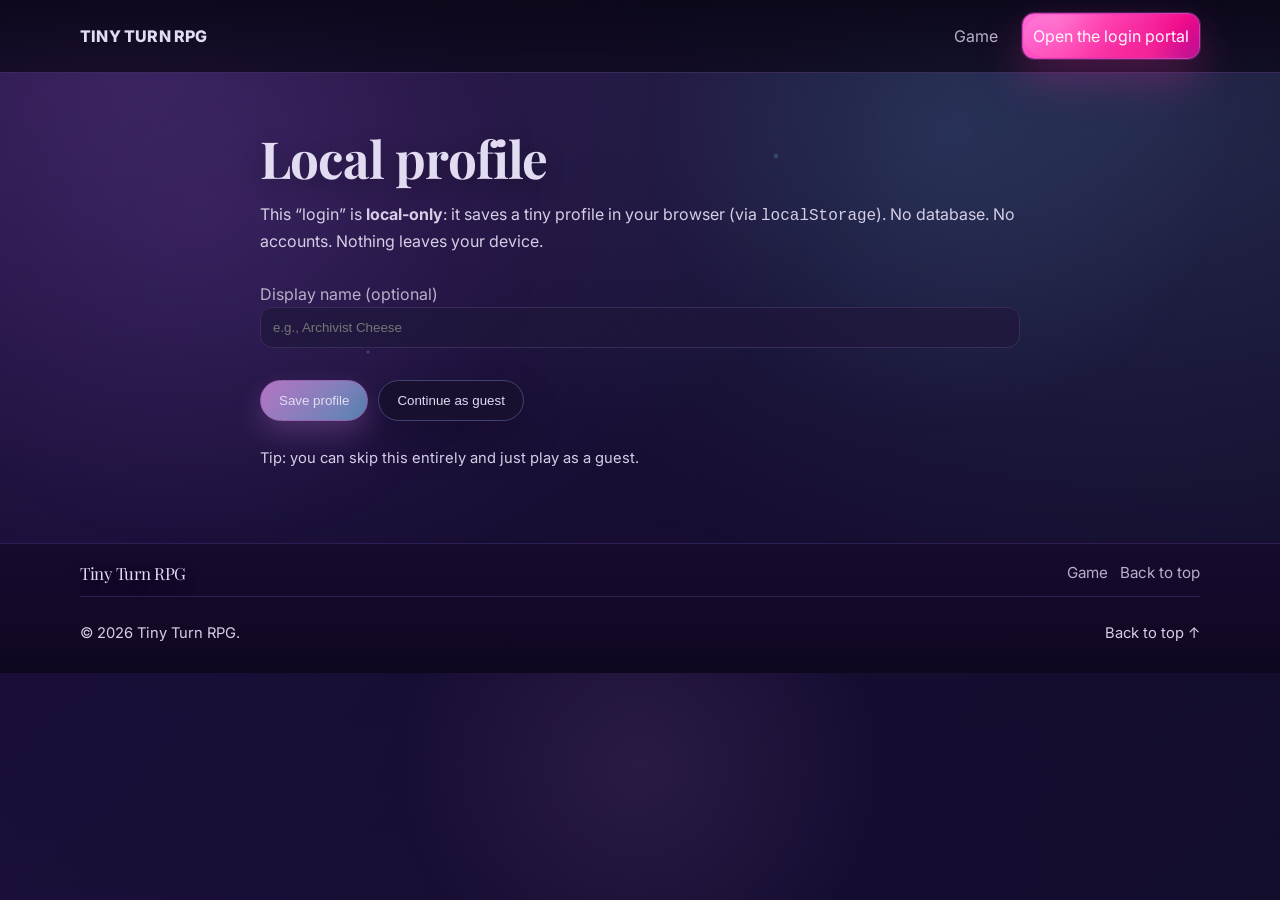
==== login.html @ 5befbfe5 "48f938rhg983rjf" ====
<!DOCTYPE html>
<html data-theme="light" lang="en">
<head>
  <meta charset="utf-8" />
  <meta name="viewport" content="width=device-width,initial-scale=1" />
  <meta name="description" content="Tiny Turn RPG local profile (stored only in your browser)." />
  <title>Tiny Turn RPG — Local Profile</title>
  <link href="./favicon.ico" rel="icon" sizes="any" />
  <link href="./favicon.png" rel="icon" type="image/png" />
  <link href="./styles.css" rel="stylesheet" />
</head>
<body class="quizPage">
  <a class="skip-link" href="#main">Skip to content</a>
  <div id="top"></div>

  <header class="header" role="banner">
    <nav aria-label="Primary" class="nav container">
      <a aria-label="Home" class="brand" href="./index.html#top">
        <span class="brandText">Tiny Turn RPG</span>
      </a>
      <button aria-controls="navLinks" aria-expanded="false" class="iconBtn navToggle" id="navToggle">
        <span class="srOnly">Open menu</span>
        <span aria-hidden="true" class="hamburger"></span>
      </button>
      <div class="navLinks" id="navLinks">
        <a href="./index.html">Game</a>

        <div class="profileMenu" data-default-display="inline-flex" id="profileMenu" style="display: none">
          <button aria-controls="profileMenuList" aria-expanded="false" aria-haspopup="menu" aria-label="Open account menu" class="btn ghost profileTrigger" id="profileMenuToggle" type="button">
            <span class="srOnly">Profile</span>
            <span class="profileAvatar profileAvatar--menu" id="profileAvatar">
              <span aria-hidden="true" class="profileAvatarPlaceholder">
                <svg focusable="false" role="presentation" viewBox="0 0 24 24">
                  <path d="M12 12c2.76 0 5-2.24 5-5s-2.24-5-5-5-5 2.24-5 5 2.24 5 5 5Zm0 2c-3.33 0-10 1.67-10 5v1h20v-1c0-3.33-6.67-5-10-5Z" fill="currentColor"></path>
                </svg>
              </span>
              <img alt="" loading="lazy"/>
            </span>
            <span aria-hidden="true" class="profileCaret">▾</span>
          </button>
          <div aria-hidden="true" class="profileMenuList" id="profileMenuList" role="menu">
            <a href="./login.html" role="menuitem">Local profile</a>
            <button id="logoutBtn" role="menuitem" type="button">Log out</button>
          </div>
        </div>

        <a class="btn primary magentaGlow" data-auth-target="login-cta" href="./login.html">Open the login portal</a>
      </div>
    </nav>
  </header>

  <main id="main">
    <section class="section">
      <div class="container" style="max-width: 760px;">
        <div class="card">
          <h1 style="margin-top: 0;">Local profile</h1>
          <p class="muted">
            This “login” is <strong>local-only</strong>: it saves a tiny profile in your browser (via <code>localStorage</code>).
            No database. No accounts. Nothing leaves your device.
          </p>

          <form id="localLoginForm" class="postForm" style="display: grid; gap: 12px;">
            <label class="field">
              <span>Display name (optional)</span>
              <input id="localDisplayName" name="displayName" type="text" maxlength="40" placeholder="e.g., Archivist Cheese" />
            </label>

            <div class="actions" style="display:flex; gap:10px; flex-wrap:wrap;">
              <button class="btn primary" type="submit">Save profile</button>
              <button class="btn ghost" id="continueGuest" type="button">Continue as guest</button>
            </div>

            <p class="muted small" id="localAuthStatus" aria-live="polite"></p>
          </form>
        </div>
      </div>
    </section>
  </main>

  <footer class="footer" role="contentinfo">
    <div class="container footerInner">
      <a class="footerMark" href="./index.html#top" aria-label="Tiny Turn RPG home">
        <span class="footerMarkText">Tiny Turn RPG</span>
      </a>
      <nav class="footerNav" aria-label="Footer">
        <a href="./index.html">Game</a>
        <a href="#top">Back to top</a>
      </nav>
    </div>
    <div class="container footerBottom">
      <p class="muted small">© <span id="year"></span> Tiny Turn RPG.</p>
      <div class="footerBottomLinks">
        <a class="muted small" href="#top">Back to top ↑</a>
      </div>
    </div>
  </footer>

  <script defer="" src="./script.js"></script>
  <script defer="" src="./js/localAuth.js"></script>
</body>
</html>
---- styles.css ----
@import url("https://fonts.googleapis.com/css2?family=Inter:wght@400;500;600;700&family=Playfair+Display:wght@600;700;800&family=Cinzel:wght@500;700&family=Crimson+Pro:ital,wght@0,400;0,600;1,400;1,600&display=swap");

:root {
  --bg: #0a0616;
  --panel: #100a20;
  --panel2: #1a1030;
  --text: #f8f5ff;
  --muted: #cbbfe6;
  --border: rgba(255, 255, 255, 0.14);
  --shadow: 0 16px 44px rgba(6, 3, 18, 0.38);

  --accent: #d58cff;
  --accent2: #7cd1ff;
  --accent3: #b66cf2;

  --radius: 18px;
  --radius2: 26px;

  --container: 1120px;
  --pad: 20px;

  --font: "Inter", ui-sans-serif, system-ui, -apple-system, Segoe UI, Roboto, Helvetica, Arial;
  --display: "Playfair Display", Georgia, serif;
}

/* =========================================================
   v26: Make the Rumor ticker lane only as wide as the masthead title
   (prevents the marquee's huge scrollWidth from forcing the masthead card wider).
   ========================================================= */
.crownQuillPage .cqMastheadTitleRow .crownTitle{
  width: auto !important;
  display: inline-block !important;
}


/*
  v24 Masthead title placement (per request):
  Ensure the "Crown & Quill Chronicle" title is ALWAYS above the other masthead widgets
  (crest/logo, Today's Snapshot, timestamp).
*/
.crownQuillPage .cqMastheadTitleRow{
  display: flex;
  justify-content: center;
  text-align: center;
  margin-bottom: 10px;
}
.crownQuillPage .cqMastheadTitleRow .crownTitle{
  /* Let the title define its own visual width (so other elements can match it). */
  width: auto;
  display: inline-block;
  max-width: min(92vw, 860px);
}

/* Remove the now-empty second row that previously held the title INSIDE the grid on wide desktop */
@media (min-width: 1180px){
  .crownQuillPage .cqMastheadGrid{
    grid-template-areas: "aux mark right";
  }
}

/* =========================================================
   v23 Masthead: Title ABOVE the other masthead elements
   Request: "Crown & Quill Chronicle" should sit on top of its section.
   ========================================================= */
@media (min-width: 821px){
  .crownQuillPage .cqMastheadGrid{
    grid-template-columns: minmax(0, 1fr) auto minmax(0, 1fr);
    grid-template-areas:
      "titles titles titles"
      "aux    mark   right";
    row-gap: 10px;
    column-gap: clamp(14px, 2.6vw, 36px);
    align-items: center;
  }

  /* Ensure the title can be placed independently from the crest */
  .crownQuillPage .cqMastheadLeft{ display: contents; }

  .crownQuillPage .cqMastheadTitles{
    grid-area: titles;
    justify-self: center;
    text-align: center;
    margin: 0 0 4px;
    max-width: min(760px, 78vw);
  }

  .crownQuillPage .cqMastheadAux{
    grid-area: aux;
    justify-self: end;
    align-items: flex-end;
  }

  .crownQuillPage .cqMastheadMark{
    grid-area: mark;
    justify-self: center;
    align-self: center;
  }

  .crownQuillPage .cqMastheadRight{
    grid-area: right;
    justify-self: start;
    justify-items: start;
    align-content: start;
  }
}

/* =========================================================
   v21 Snapshot: show full moon phase (no ellipsis)
   ========================================================= */
.crownQuillPage .cqSnapshotValue,
.crownQuillPage #cqMoonPhase{
  max-width: none !important;
  overflow: visible !important;
  text-overflow: unset !important;
  white-space: nowrap !important;
}

/* Let the Snapshot pill expand to fit its content (so the value can display fully) */
.crownQuillPage .cqSnapshot{
  width: max-content !important;
  max-width: none !important;
}

/* On very small screens, allow wrapping to avoid horizontal overflow */
@media (max-width: 420px){
  .crownQuillPage .cqSnapshotValue,
  .crownQuillPage #cqMoonPhase{
    white-space: normal !important;
  }
}

[data-theme="light"] {
  --bg: #0b0718;
  --panel: rgba(255, 255, 255, 0.06);
  --panel2: rgba(255, 255, 255, 0.08);
  --text: #fefbff;
  --muted: #d8d1f1;
  --border: rgba(255, 255, 255, 0.18);
  --shadow: 0 18px 38px rgba(7, 3, 20, 0.32);
  --accent: #f19bff;
  --accent2: #71c8ff;
  --accent3: #8f5fe8;
}

* { box-sizing: border-box; }
html { scroll-behavior: smooth; }
body {
  margin: 0;
  font-family: var(--font);
  background-color: var(--bg);
  background-image:
    linear-gradient(125deg, rgba(17, 8, 38, 0.72), rgba(6, 6, 14, 0.64)),
    url("./assets/images/hero-approach.png");
  background-repeat: no-repeat;
  background-size: cover, cover;
  background-position: center top, 50% 8%;
  background-blend-mode: screen, normal;
  background-attachment: scroll, scroll;
  color: var(--text);
  line-height: 1.55;
  position: relative;
  min-height: 100vh;
  overflow-x: hidden;
}

body::before {
  content: "";
  position: fixed;
  inset: -40px;
  pointer-events: none;
  background-image:
    radial-gradient(circle at 18% 26%, color-mix(in srgb, var(--accent3) 20%, transparent) 0, transparent 26%),
    radial-gradient(circle at 72% 18%, color-mix(in srgb, var(--accent2) 20%, transparent) 0, transparent 24%),
    radial-gradient(circle at 50% 82%, color-mix(in srgb, var(--accent) 18%, transparent) 0, transparent 24%),
    radial-gradient(2px 2px at 30% 40%, color-mix(in srgb, var(--text) 65%, transparent), transparent),
    radial-gradient(2px 2px at 80% 60%, color-mix(in srgb, var(--accent3) 70%, transparent), transparent),
    radial-gradient(3px 3px at 60% 20%, color-mix(in srgb, var(--accent2) 75%, transparent), transparent);
  opacity: 0.5;
  z-index: 0;
  filter: saturate(1.1) blur(0.5px);
}

body::after {
  content: "";
  position: fixed;
  inset: 0;
  pointer-events: none;
  background: radial-gradient(1200px 900px at 10% 8%, rgba(181, 108, 242, 0.18), transparent 60%),
              radial-gradient(1200px 800px at 90% 12%, rgba(122, 206, 255, 0.14), transparent 62%),
              linear-gradient(180deg, rgba(6, 3, 18, 0.45), rgba(6, 3, 18, 0.85));
  mix-blend-mode: screen;
  z-index: 1;
}

/* Lore archive page should be opaque for readability */
body.lorePage {
  --bg: #0c0820;
  --panel: #140d29;
  --panel2: #1b1236;
  --border: #2f2450;
  --shadow: 0 18px 42px rgba(0, 0, 0, 0.38);
  background-color: var(--bg);
  background-image:
    linear-gradient(180deg, rgba(12, 8, 32, 0.82), rgba(12, 8, 32, 0.92)),
    url("./assets/images/These_are_the_202512031938.jpeg");
  background-size: cover;
  background-position: center;
  background-repeat: no-repeat;
  background-attachment: fixed;
}
body.lorePage::before,
body.lorePage::after { display: none; }
.lorePage .section { background: var(--bg); }
.lorePage .section.alt {
  background: #160e2e;
  border-top-color: var(--border);
  border-bottom-color: var(--border);
}
.lorePage .section.alt::before { content: none; }
.lorePage .sectionHead h2,
.lorePage .loreHeroNote,
.lorePage .composerCard,
.lorePage .post {
  background: var(--panel);
  border-color: var(--border);
  box-shadow: var(--shadow);
}
.lorePage .composerCard select,
.lorePage .composerCard input,
.lorePage .composerCard textarea {
  background: var(--panel2);
  border-color: var(--border);
}
.lorePage .btn {
  background: linear-gradient(
    135deg,
    color-mix(in srgb, var(--panel2) 86%, var(--panel) 14%),
    color-mix(in srgb, var(--panel) 86%, var(--panel2) 14%)
  );
  border-color: var(--border);
  box-shadow: var(--shadow);
}
.lorePage .btn.primary {
  background: linear-gradient(
    135deg,
    color-mix(in srgb, var(--accent) 52%, var(--panel) 48%),
    color-mix(in srgb, var(--accent2) 52%, var(--panel2) 48%)
  );
  border-color: color-mix(in srgb, var(--accent) 44%, var(--border));
}
.lorePage .post::after { opacity: 0.1; }

a { color: inherit; text-decoration: none; }
code { font-family: ui-monospace, SFMono-Regular, Menlo, Monaco, Consolas, "Liberation Mono", monospace; }
img {
  display: block;
  max-width: 100%;
  height: auto;
  border-radius: inherit;
}

h1, h2, h3 {
  font-family: var(--display);
  letter-spacing: -0.5px;
  text-shadow: 0 6px 22px rgba(0, 0, 0, 0.32);
}

.container {
  width: min(var(--container), calc(100% - (var(--pad) * 2)));
  margin: 0 auto;
}

header, main, footer {
  position: relative;
  z-index: 2;
}

/* Accessibility */
.skip-link {
  position: absolute;
  left: -999px;
  top: 10px;
  background: var(--panel);
  border: 1px solid var(--border);
  padding: 10px 12px;
  border-radius: 10px;
  z-index: 9999;
}
.skip-link:focus { left: 12px; }

/* Header / Nav */
.header {
  position: sticky;
  top: 0;
  z-index: 50;
  backdrop-filter: blur(16px) saturate(1.05);
  background: linear-gradient(180deg, rgba(10, 6, 22, 0.9), rgba(10, 6, 22, 0.7));
  border-bottom: 1px solid var(--border);
  transition: transform 200ms ease, opacity 200ms ease;
}

.header.header--hidden {
  transform: translateY(-110%);
  opacity: 0;
}

.nav {
  display: flex;
  align-items: center;
  justify-content: space-between;
  min-height: 72px;
  gap: 16px;
}

.brand {
  display: inline-flex;
  align-items: center;
  gap: 10px;
  font-weight: 800;
  letter-spacing: 0.2px;
  text-transform: uppercase;
}
.brandMark {
  width: 34px;
  height: 34px;
  border-radius: 12px;
  display: grid;
  place-items: center;
  background: radial-gradient(circle at 30% 20%, color-mix(in srgb, var(--accent3) 70%, transparent), transparent 60%),
              linear-gradient(135deg, color-mix(in srgb, var(--accent) 75%, transparent), color-mix(in srgb, var(--accent2) 60%, transparent));
  border: 1px solid var(--border);
  box-shadow: var(--shadow);
  color: var(--text);
  font-family: var(--display);
  font-weight: 800;
}

.navLinks {
  display: flex;
  align-items: center;
  gap: 14px;
}
.navLinks a {
  padding: 10px 10px;
  border-radius: 12px;
  color: var(--muted);
}
.navLinks a:hover { background: color-mix(in srgb, var(--panel) 70%, transparent); color: var(--text); }
.profileMenu {
  position: relative;
  display: inline-flex;
  align-items: center;
}
.profileAvatar {
  width: 36px;
  height: 36px;
  border-radius: 50%;
  border: 1px solid color-mix(in srgb, var(--border) 85%, transparent);
  background: color-mix(in srgb, var(--panel2) 80%, transparent);
  display: inline-flex;
  align-items: center;
  justify-content: center;
  overflow: hidden;
  position: relative;
  color: var(--muted);
  box-shadow: inset 0 0 0 1px color-mix(in srgb, var(--border) 60%, transparent);
}
.profileAvatar--menu {
  width: 34px;
  height: 34px;
  margin-inline-end: 4px;
  border: none;
  box-shadow: none;
  background: transparent;
}
.profileAvatar img {
  width: 100%;
  height: 100%;
  object-fit: cover;
  display: none;
}
.profileAvatarPlaceholder svg {
  width: 20px;
  height: 20px;
}
.profileAvatar.hasImage img {
  display: block;
}
.profileAvatar.hasImage .profileAvatarPlaceholder {
  display: none;
}
.profileTrigger {
  padding-inline: 14px;
  gap: 8px;
  background: transparent;
  border: none;
  box-shadow: none;
  padding-top: 8px;
  padding-bottom: 8px;
}
.profileTrigger:focus-visible {
  outline: 2px solid color-mix(in srgb, var(--accent2) 50%, transparent);
  outline-offset: 3px;
}
.profileCaret { opacity: 0.75; font-size: 0.92em; }
.profileMenuList {
  position: absolute;
  right: 0;
  top: calc(100% + 10px);
  min-width: 220px;
  display: none;
  grid-template-columns: 1fr;
  gap: 8px;
  padding: 10px;
  border-radius: 16px;
  border: 1px solid var(--border);
  background: color-mix(in srgb, var(--panel) 92%, transparent);
  box-shadow: var(--shadow);
  opacity: 0;
  visibility: hidden;
  transform: translateY(-4px);
  transition: opacity 140ms ease, visibility 140ms ease, transform 140ms ease;
  z-index: 40;
}
.profileMenu.open .profileMenuList {
  display: grid;
  opacity: 1;
  visibility: visible;
  transform: translateY(0);
}
.profileMenuList a,
.profileMenuList button {
  display: inline-flex;
  align-items: center;
  justify-content: flex-start;
  gap: 8px;
  padding: 10px 12px;
  border-radius: 12px;
  border: 1px solid color-mix(in srgb, var(--border) 80%, transparent);
  background: color-mix(in srgb, var(--panel2) 86%, transparent);
  color: var(--text);
  cursor: pointer;
  font: inherit;
}
.profileMenuList a:hover,
.profileMenuList button:hover {
  background: color-mix(in srgb, var(--panel) 84%, transparent);
  border-color: color-mix(in srgb, var(--accent2) 40%, var(--border));
}
.profileMenuList button {
  width: 100%;
  text-align: left;
}

.iconBtn {
  display: none;
  background: var(--panel);
  border: 1px solid var(--border);
  border-radius: 12px;
  padding: 10px 12px;
  box-shadow: var(--shadow);
  cursor: pointer;
}
.hamburger {
  display: block;
  width: 18px;
  height: 2px;
  background: var(--text);
  position: relative;
}
.hamburger::before,
.hamburger::after {
  content: "";
  position: absolute;
  left: 0;
  width: 18px;
  height: 2px;
  background: var(--text);
}
.hamburger::before { top: -6px; }
.hamburger::after { top: 6px; }

.srOnly {
  position: absolute;
  width: 1px; height: 1px;
  padding: 0; margin: -1px;
  overflow: hidden; clip: rect(0,0,0,0);
  border: 0;
}

/* Buttons */
.btn {
  display: inline-flex;
  align-items: center;
  justify-content: center;
  gap: 10px;
  padding: 12px 18px;
  border-radius: 999px;
  border: 1px solid color-mix(in srgb, var(--accent) 40%, var(--border));
  background: linear-gradient(135deg, color-mix(in srgb, var(--panel2) 86%, var(--panel) 14%), color-mix(in srgb, var(--panel) 86%, var(--panel2) 14%));
  color: var(--text);
  cursor: pointer;
  box-shadow: var(--shadow);
  transition: transform 120ms ease, box-shadow 200ms ease;
}
.btn:hover { transform: translateY(-1px); box-shadow: 0 12px 28px rgba(0,0,0,0.24); }
.btn:active { transform: translateY(0px); }

/* Small inline icon used inside action buttons (Attack type icon). */
.btnTypeIcon { line-height: 1; font-size: 1.05em; flex: 0 0 auto; }
.btnTypeText { flex: 1 1 auto; }

.btn.primary {
  border-color: color-mix(in srgb, var(--accent) 50%, var(--border));
  background: linear-gradient(135deg, color-mix(in srgb, var(--accent) 72%, var(--panel) 28%), color-mix(in srgb, var(--accent2) 62%, var(--panel2) 38%));
  box-shadow: 0 12px 28px color-mix(in srgb, var(--accent) 20%, transparent);
}
.btn.magentaGlow {
  position: relative;
  border-color: color-mix(in srgb, #ff4fd8 70%, #5a1a78 30%);
  background:
    radial-gradient(circle at 20% 20%, rgba(255, 255, 255, 0.14), transparent 45%),
    radial-gradient(circle at 72% 80%, rgba(255, 255, 255, 0.12), transparent 46%),
    linear-gradient(135deg, #ff5ad1, #ff2aa8 40%, #f00086 76%, #b3008d);
  box-shadow:
    0 18px 46px rgba(255, 42, 168, 0.28),
    0 0 0 1px color-mix(in srgb, #ff5ad1 24%, transparent),
    inset 0 0 18px rgba(255, 255, 255, 0.08);
  overflow: hidden;
  color: #fff5ff;
}
.btn.magentaGlow::after {
  content: "";
  position: absolute;
  inset: 1px;
  border-radius: 999px;
  background: radial-gradient(180px 120px at 18% 20%, rgba(255, 255, 255, 0.14), transparent 60%);
  mix-blend-mode: screen;
  opacity: 0.8;
  transition: transform 200ms ease, opacity 200ms ease;
}
.btn.magentaGlow:hover::after { transform: translateX(6px); opacity: 1; }
.btn.magentaGlow:focus-visible { outline: 3px solid color-mix(in srgb, #ff5ad1 60%, transparent); outline-offset: 4px; }
.btn.heroCta {
  border-color: color-mix(in srgb, #ff5ad1 70%, #5a1a78 30%);
  background:
    radial-gradient(circle at 18% 24%, rgba(255, 255, 255, 0.15), transparent 42%),
    radial-gradient(circle at 82% 72%, rgba(255, 255, 255, 0.12), transparent 44%),
    linear-gradient(135deg, #ff5ad1, #ff2aa8 38%, #f00086 72%, #b3008d);
  color: #fff5ff;
  font-weight: 800;
  letter-spacing: 0.4px;
  box-shadow: 0 18px 44px rgba(255, 42, 168, 0.3), 0 0 0 1px color-mix(in srgb, #ff5ad1 28%, transparent);
  position: relative;
  overflow: hidden;
}
.btn.heroCta::after {
  content: "";
  position: absolute;
  inset: 0;
  background: linear-gradient(120deg, rgba(255, 255, 255, 0.25), rgba(255, 255, 255, 0));
  mix-blend-mode: screen;
  opacity: 0.9;
  transition: transform 160ms ease, opacity 160ms ease;
}
.btn.heroCta:hover::after { transform: translateX(8px); opacity: 1; }
.btn.heroCta:focus-visible { outline: 3px solid color-mix(in srgb, #ff5ad1 55%, transparent); outline-offset: 4px; }
.btn.ghost {
  background: color-mix(in srgb, var(--panel) 92%, var(--panel2) 8%);
  border-color: color-mix(in srgb, var(--border) 85%, var(--accent2) 15%);
  color: var(--text);
}

.textLink {
  display: inline-flex;
  align-items: center;
  gap: 8px;
  padding: 8px 0;
  color: var(--accent2);
  font-weight: 600;
}
.textLink::after {
  content: "→";
  font-size: 0.92em;
  transition: transform 120ms ease;
}
.textLink:hover::after { transform: translateX(3px); }

/* Hero */
.landing {
  padding: 140px 0 90px;
  min-height: 78vh;
}
.landingGrid {
  display: grid;
  grid-template-columns: 1fr;
  gap: 32px;
  align-items: center;
  justify-items: center;
}
.landingCopy {
  display: grid;
  gap: 10px;
  align-self: center;
  text-align: center;
  justify-items: center;
  max-width: 560px;
  margin: 0 auto;

  position: relative;
  isolation: isolate;

  padding: 18px 18px;
  border-radius: 28px 44px 30px 48px / 34px 26px 44px 30px;
  border: 1px solid color-mix(in srgb, var(--border) 80%, var(--accent3) 12%);
  background: color-mix(in srgb, var(--panel) 92%, rgba(0, 0, 0, 0.20));
  box-shadow: var(--shadow);
  backdrop-filter: blur(10px);
  -webkit-backdrop-filter: blur(10px);

  /* Slightly irregular silhouette (non-perfect rectangle). */
  clip-path: polygon(1% 6%, 5% 1%, 96% 0%, 99% 6%, 100% 93%, 95% 100%, 4% 100%, 0% 92%);
}
.landingCopy::before {
  content: "";
  position: absolute;
  inset: -18px;
  border-radius: 999px;
  background:
    radial-gradient(80px 80px at 12% 18%, color-mix(in srgb, var(--accent) 34%, transparent), transparent 70%),
    radial-gradient(110px 110px at 88% 18%, color-mix(in srgb, var(--accent2) 26%, transparent), transparent 72%),
    radial-gradient(130px 130px at 84% 88%, color-mix(in srgb, var(--accent3) 22%, transparent), transparent 74%),
    radial-gradient(120px 120px at 16% 86%, color-mix(in srgb, var(--accent2) 18%, transparent), transparent 74%);
  filter: blur(16px);
  opacity: 0.65;
  z-index: -1;
  pointer-events: none;
}

.kicker {
  display: inline-block;
  padding: 8px 12px;
  border: 1px solid color-mix(in srgb, var(--accent) 45%, var(--border));
  border-radius: 999px;
  background: linear-gradient(90deg, color-mix(in srgb, var(--panel2) 60%, transparent), color-mix(in srgb, var(--panel) 75%, transparent));
  color: var(--text);
  margin: 0 0 10px;
  text-transform: uppercase;
  letter-spacing: 1px;
  font-size: 0.8rem;
}
h1 {
  font-size: clamp(36px, 4vw, 60px);
  line-height: 1.08;
  margin: 0 0 14px;
  letter-spacing: -0.8px;
}
.lead {
  font-size: 1.02rem;
  margin: 0 0 18px;
}
.whisper {
  margin: 0;
  font-size: 1.2rem;
  letter-spacing: 3px;
  text-transform: uppercase;
}
.landing .whisper,
.landing .lead {
  color: color-mix(in srgb, var(--text) 75%, var(--muted) 25%);
}
.landing .lead {
  font-size: 1.08rem;
}
.actionRow {
  display: flex;
  flex-wrap: wrap;
  gap: 12px;
  align-items: center;
  justify-content: center;
}
.accent {
  background: linear-gradient(90deg, var(--accent), var(--accent2));
  -webkit-background-clip: text;
  background-clip: text;
  color: transparent;
  text-shadow: 0 6px 22px color-mix(in srgb, var(--accent) 50%, transparent);
}
.landingFrame {
  position: relative;
  min-height: 420px;
  border-radius: var(--radius2);
  border: 1px solid var(--border);
  background: radial-gradient(380px 280px at 25% 24%, color-mix(in srgb, var(--accent) 18%, transparent), transparent 55%),
              radial-gradient(380px 280px at 70% 70%, color-mix(in srgb, var(--accent2) 12%, transparent), transparent 55%),
              linear-gradient(180deg, color-mix(in srgb, var(--panel) 60%, transparent), color-mix(in srgb, var(--panel2) 75%, transparent));
  box-shadow: var(--shadow);
  overflow: hidden;
  isolation: isolate;
  padding: 10px;
  display: grid;
  backdrop-filter: blur(6px);
}
.landingFrame::before {
  content: "";
  position: absolute;
  inset: 0;
  background: radial-gradient(620px 320px at 14% 14%, color-mix(in srgb, var(--accent3) 18%, transparent), transparent 60%),
              radial-gradient(520px 280px at 86% 82%, color-mix(in srgb, var(--accent2) 16%, transparent), transparent 60%);
  opacity: 0.55;
  pointer-events: none;
}
.landingFrame img {
  width: 100%;
  height: 100%;
  display: block;
  object-fit: cover;
  min-height: 380px;
  filter: saturate(1.02) contrast(1.02);
  border-radius: calc(var(--radius2) - 6px);
  border: 1px solid color-mix(in srgb, var(--border) 80%, var(--accent) 10%);
}
.landingFrame .heroBadge {
  position: absolute;
  top: 12px;
  right: 12px;
  padding: 10px 14px;
  border-radius: 12px;
  background: color-mix(in srgb, var(--panel) 80%, transparent);
  border: 1px solid var(--border);
  box-shadow: var(--shadow);
  font-weight: 700;
  letter-spacing: 0.5px;
}
.landingFrame .frameCaption {
  position: absolute;
  left: 12px;
  bottom: 12px;
  margin: 0;
  padding: 10px 12px;
  border-radius: 12px;
  border: 1px solid var(--border);
  background: color-mix(in srgb, var(--panel) 80%, transparent);
  box-shadow: var(--shadow);
  color: var(--muted);
  backdrop-filter: blur(6px);
}

.lead { color: var(--muted); font-size: 1.08rem; margin: 0 0 18px; }
.heroCtas { display: flex; gap: 14px; flex-wrap: wrap; margin-bottom: 18px; }

.heroMeta {
  display: grid;
  grid-template-columns: repeat(2, minmax(0, 1fr));
  gap: 12px;
}
.metaCard {
  margin: 0;
  border: 1px solid var(--border);
  background: color-mix(in srgb, var(--panel) 82%, transparent);
  border-radius: var(--radius);
  padding: 14px 14px;
  position: relative;
  overflow: hidden;
}

/* Sections */
.section { padding: 58px 0; }
.section.alt {
  background: linear-gradient(180deg, transparent, color-mix(in srgb, var(--panel2) 36%, transparent), transparent);
  border-top: 1px solid var(--border);
  border-bottom: 1px solid var(--border);
  position: relative;
  overflow: hidden;
}
.section.alt::before {
  content: "";
  position: absolute;
  inset: 0;
  background: radial-gradient(1200px 500px at 12% 20%, color-mix(in srgb, var(--accent3) 14%, transparent), transparent 60%),
              radial-gradient(800px 400px at 85% 35%, color-mix(in srgb, var(--accent2) 12%, transparent), transparent 60%);
  opacity: 0.5;
  pointer-events: none;
}
.sectionHead {
  text-align: center;
  max-width: 720px;
  margin: 0 auto 22px;
}
.sectionHead h2 {
  margin: 0 0 8px;
  font-size: clamp(24px, 2.2vw, 34px);
  letter-spacing: -0.3px;
  display: inline-block;
  padding: 8px 14px;
  border-radius: 12px;
  background: linear-gradient(120deg, color-mix(in srgb, var(--panel2) 70%, transparent), color-mix(in srgb, var(--panel) 60%, transparent));
  border: 1px solid color-mix(in srgb, var(--border) 80%, var(--accent) 10%);
  box-shadow: 0 12px 32px rgba(0, 0, 0, 0.24);
  text-shadow: 0 8px 28px rgba(0, 0, 0, 0.4);
}

.sectionHead p{
  margin: 0;
  display: inline-block;
  padding: 6px 12px;
  border-radius: 999px;
  background: color-mix(in srgb, var(--panel) 92%, transparent);
  border: 1px solid var(--border);
  box-shadow: 0 10px 24px rgba(0,0,0,0.18);
  text-shadow: 0 6px 18px rgba(0,0,0,0.28);
}

.loreHero {
  padding-top: 92px;
  padding-bottom: 32px;
}
.loreHeroContent {
  display: grid;
  grid-template-columns: minmax(0, 2fr) minmax(240px, 1fr);
  gap: 22px;
  align-items: center;
}
.loreHero .actionRow { justify-content: flex-start; }
.loreHeroNote {
  border: 1px solid color-mix(in srgb, var(--border) 80%, var(--accent) 10%);
  border-radius: var(--radius2);
  background: linear-gradient(140deg, color-mix(in srgb, var(--panel) 90%, #0d0820 10%), color-mix(in srgb, var(--panel2) 94%, #08061a 6%));
  box-shadow: var(--shadow);
  padding: 16px 18px;
}
.loreArchive .sectionHead {
  margin-bottom: 28px;
}
.muted { color: var(--muted); }
.quizPage .muted { color: color-mix(in srgb, var(--text) 70%, var(--muted) 30%); }
.small { font-size: 0.92rem; }
.tiny { font-size: 0.82rem; }

/* Quiz layout */
.quizPage {
  --text: #e2dcf3;
  --muted: #b9adc9;
  --panel: #170f2d;
  --panel2: #20173b;
  --border: #3a2b5d;
  background-image:
    linear-gradient(125deg, rgba(17, 8, 38, 0.72), rgba(6, 6, 14, 0.64)),
    url("./assets/images/hero-approach.png");
  background-repeat: no-repeat;
  background-size: cover, cover;
  background-position: center top, 50% 8%;
  background-blend-mode: screen, normal;
  background-attachment: scroll, scroll;
}
.quizHeroGrid {
  display: grid;
  grid-template-columns: 1fr;
  gap: 18px;
  align-items: start;
}
.quizPage .quizHeroGrid { justify-items: center; }

.quizPage .quizHeroCopy {
  text-align: center;
  max-width: 820px;
  margin-inline: auto;
}
.senseTagline {
  font-family: var(--display);
  font-size: clamp(1.6rem, 1.4rem + 2vw, 2.7rem);
  color: #c9a4ff;
  letter-spacing: 1.4px;
  text-shadow:
    0 12px 32px rgba(0, 0, 0, 0.4),
    0 0 22px rgba(120, 76, 179, 0.55),
    0 0 6px rgba(71, 41, 118, 0.6);
  margin: 6px 0 0;
}
.quizPage .lead {
  color: color-mix(in srgb, var(--text) 88%, var(--muted) 12%);
}
.quizHeroCard {
  border: 1px solid color-mix(in srgb, var(--border) 90%, var(--accent) 20%);
  border-radius: var(--radius2);
  padding: 18px;
  background: color-mix(in srgb, var(--panel2) 92%, var(--panel) 12%);
  box-shadow: var(--shadow);
}
.steps {
  margin: 8px 0 0;
  padding-left: 16px;
  color: var(--muted);
  display: grid;
  gap: 8px;
}
.quizLayout {
  display: grid;
  grid-template-columns: minmax(0, 2fr) minmax(280px, 1fr);
  gap: 16px;
  align-items: start;
}
.column { display: grid; gap: 14px; }
.questionList { display: grid; gap: 12px; }
.questionCard {
  border: 1px solid color-mix(in srgb, var(--border) 90%, var(--accent3) 16%);
  border-radius: var(--radius2);
  padding: 14px;
  background: linear-gradient(145deg, color-mix(in srgb, var(--panel2) 92%, var(--panel) 12%), color-mix(in srgb, var(--panel) 96%, var(--panel2) 14%));
  box-shadow: 0 14px 32px rgba(0, 0, 0, 0.3);
}
.questionHeader {
  display: flex;
  align-items: center;
  gap: 10px;
  margin-bottom: 10px;
}
.questionNumber {
  width: 34px;
  height: 34px;
  border-radius: 12px;
  display: grid;
  place-items: center;
  background: linear-gradient(120deg, color-mix(in srgb, var(--accent3) 60%, transparent), color-mix(in srgb, var(--accent2) 60%, transparent));
  border: 1px solid color-mix(in srgb, var(--border) 70%, var(--accent) 30%);
  font-weight: 800;
  color: var(--text);
}
.choiceGrid {
  display: grid;
  grid-template-columns: repeat(auto-fit, minmax(260px, 1fr));
  gap: 8px;
}
.choiceGrid label {
  display: grid;
  grid-template-columns: auto 1fr;
  gap: 10px;
  align-items: center;
  padding: 10px;
  border-radius: 12px;
  border: 1px solid color-mix(in srgb, var(--border) 90%, var(--accent2) 12%);
  background: color-mix(in srgb, var(--panel2) 94%, var(--panel) 10%);
  color: color-mix(in srgb, var(--text) 92%, var(--muted) 8%);
  cursor: pointer;
}
.choiceGrid input[type="radio"] { accent-color: var(--accent3); }
.choiceGrid label:hover { border-color: color-mix(in srgb, var(--accent2) 60%, var(--border)); }
.questionCard.hasError { border-color: color-mix(in srgb, #ff8aa1 70%, var(--border)); }

/* Tabs + quiz */
.tabWrap {
  border: 1px solid var(--border);
  border-radius: var(--radius2);
  padding: 14px;
  background: linear-gradient(145deg, color-mix(in srgb, var(--panel) 92%, var(--panel2) 12%), color-mix(in srgb, var(--panel2) 86%, var(--panel) 14%));
  box-shadow: var(--shadow);
  backdrop-filter: blur(8px);
}
.tabList {
  display: flex;
  gap: 10px;
  flex-wrap: wrap;
  margin-bottom: 14px;
}
.pillTab {
  border: 1px solid color-mix(in srgb, var(--border) 75%, var(--accent) 25%);
  background: linear-gradient(120deg, color-mix(in srgb, var(--panel) 80%, transparent), color-mix(in srgb, var(--panel2) 80%, transparent));
  color: var(--text);
  padding: 10px 14px;
  border-radius: 999px;
  cursor: pointer;
  font-weight: 700;
  letter-spacing: 0.3px;
  box-shadow: 0 12px 28px rgba(0, 0, 0, 0.3);
  transition: transform 120ms ease, box-shadow 200ms ease, border-color 120ms ease;
}
.pillTab:hover { transform: translateY(-1px); box-shadow: 0 12px 32px rgba(0, 0, 0, 0.36); }
.pillTab:focus-visible { outline: 3px solid color-mix(in srgb, var(--accent) 40%, transparent); outline-offset: 3px; }
.pillTab.active {
  border-color: color-mix(in srgb, var(--accent) 45%, var(--border));
  background: linear-gradient(120deg, color-mix(in srgb, var(--accent3) 60%, transparent), color-mix(in srgb, var(--accent2) 60%, transparent));
}
.tabPanels { position: relative; }
.tabPanel { display: none; }
.tabPanel.active { display: block; }

.quizCard {
  border: 1px solid color-mix(in srgb, var(--border) 88%, var(--accent2) 22%);
  border-radius: var(--radius2);
  padding: 18px;
  background: radial-gradient(480px 340px at 12% 10%, color-mix(in srgb, var(--accent3) 24%, var(--panel2) 76%), transparent 62%),
              radial-gradient(520px 320px at 88% 30%, color-mix(in srgb, var(--accent2) 22%, var(--panel2) 78%), transparent 62%),
              color-mix(in srgb, var(--panel) 96%, var(--panel2) 14%);
  box-shadow: var(--shadow);
  display: grid;
  gap: 14px;
}
.quizIntro h3 { margin: 6px 0; }
.quizForm { display: grid; gap: 14px; }
.quizGrid {
  display: grid;
  grid-template-columns: repeat(auto-fit, minmax(260px, 1fr));
  gap: 12px;
}
.quizActions {
  display: flex;
  gap: 12px;
  align-items: center;
  flex-wrap: wrap;
}
.quizActions .btn { flex: 0 0 auto; }
.quizActions #quizStatus {
  color: #2c0f55;
  font-size: 1.25rem;
  font-weight: 800;
  letter-spacing: 0.2px;
}

.quizBreakdown {
  margin-top: 12px;
  padding: 14px;
  border-radius: var(--radius);
  border: 1px solid var(--border);
  background: color-mix(in srgb, var(--panel) 96%, var(--panel2) 10%);
  box-shadow: var(--shadow);
}

.quizBreakdown:empty { display: none; }

.quizBreakdown .scoreBreakdown {
  display: grid;
  gap: 8px;
}

.quizBreakdown .scoreRow {
  display: flex;
  justify-content: space-between;
  align-items: baseline;
  gap: 12px;
}

.quizBreakdown .scoreName {
  font-weight: 800;
  font-size: 0.98rem;
}

.quizBreakdown .scoreValue {
  font-variant-numeric: tabular-nums;
  opacity: 0.95;
}

.quizBreakdown .scoreBar {
  height: 8px;
  background: rgba(255, 255, 255, 0.18);
  border-radius: 999px;
  overflow: hidden;
}

.quizBreakdown .scoreFill {
  height: 100%;
  background: rgba(255, 255, 255, 0.85);
  border-radius: 999px;
}
.quizResult {
  border-radius: var(--radius);
  border: 1px solid color-mix(in srgb, var(--border) 85%, var(--accent) 25%);
  padding: 14px;
  background: linear-gradient(145deg, color-mix(in srgb, #1f1336 70%, transparent), color-mix(in srgb, #120a26 80%, transparent)),
              linear-gradient(145deg, color-mix(in srgb, var(--panel2) 94%, var(--panel) 10%), color-mix(in srgb, var(--panel) 94%, var(--panel2) 10%));
  box-shadow: 0 18px 42px rgba(0, 0, 0, 0.34);
  min-height: 48px;
  color: #ffffff;
  font-size: 1.05rem;
  line-height: 1.6;
  letter-spacing: 0.15px;
  text-shadow: 0 1px 0 rgba(255, 255, 255, 0.08);
  display: flex;
  flex-direction: column;
}

.quizResult h4 {
  margin: 0 0 8px;
  font-size: 1.35rem;
  color: #ffffff;
  font-weight: 800;
}
.quizResult .muted {
  margin: 0;
  color: #ffffff;
  font-size: 1.05rem;
}
.quizResult .resultDetail {
  margin: 0 0 6px;
  font-family: var(--display);
  color: #ffffff;
  letter-spacing: 0.35px;
  font-size: 1.12rem;
  font-weight: 700;
}


.quizResult .scoreBreakdown {
  margin-top: auto;
  padding-top: 10px;
  border-top: 1px solid rgba(255, 255, 255, 0.18);
  display: grid;
  gap: 8px;
}

.quizResult .scoreRow {
  display: flex;
  justify-content: space-between;
  align-items: baseline;
  gap: 12px;
}

.quizResult .scoreName {
  font-weight: 800;
  font-size: 0.98rem;
}

.quizResult .scoreValue {
  font-variant-numeric: tabular-nums;
  opacity: 0.95;
}

.quizResult .scoreBar {
  height: 8px;
  background: rgba(255, 255, 255, 0.18);
  border-radius: 999px;
  overflow: hidden;
}

.quizResult .scoreFill {
  height: 100%;
  background: rgba(255, 255, 255, 0.85);
  border-radius: 999px;
}
.quizAside {
  position: sticky;
  top: 90px;
}
.schoolDeck {
  display: grid;
  gap: 10px;
}
.schoolsGrid {
  display: grid;
  grid-template-columns: repeat(auto-fit, minmax(240px, 1fr));
  gap: 12px;
}
.schoolCard {
  border: 1px solid var(--border);
  border-radius: var(--radius);
  padding: 14px;
  background: color-mix(in srgb, var(--panel) 96%, var(--panel2) 10%);
  box-shadow: var(--shadow);
}
.schoolCard h3 { margin: 0 0 6px; }

/* Folio cards */
.folioGrid {
  display: grid;
  grid-template-columns: repeat(auto-fit, minmax(260px, 1fr));
  gap: 14px;
}
.folio {
  border: 1px solid var(--border);
  border-radius: var(--radius2);
  padding: 14px;
  background: linear-gradient(160deg, color-mix(in srgb, var(--panel) 84%, transparent), color-mix(in srgb, var(--panel2) 60%, transparent));
  box-shadow: var(--shadow);
  display: grid;
  grid-template-rows: auto 1fr;
  gap: 12px;
  backdrop-filter: blur(8px);
}
.folioArt {
  margin: 0;
  border-radius: var(--radius);
  overflow: hidden;
  border: 1px solid color-mix(in srgb, var(--border) 80%, var(--accent) 10%);
  background: color-mix(in srgb, var(--panel) 80%, transparent);
  box-shadow: 0 16px 32px rgba(0, 0, 0, 0.28);
  position: relative;
}
.folioArt img {
  width: 100%;
  aspect-ratio: 4 / 3;
  object-fit: cover;
  object-position: center;
  filter: saturate(1.04) contrast(1.02);
}
.folioArt::after {
  content: "";
  position: absolute;
  inset: 0;
  pointer-events: none;
  background: linear-gradient(180deg, rgba(10, 6, 22, 0) 0%, rgba(10, 6, 22, 0.25) 100%);
}
.folioCopy { display: grid; gap: 6px; }
.folio h3 { margin: 0; font-size: 1.1rem; }
.folio p { margin: 0; color: var(--muted); }
.sigil {
  letter-spacing: 2px;
  text-transform: uppercase;
  font-size: 0.82rem;
  color: color-mix(in srgb, var(--accent) 60%, var(--muted));
  margin: 0;
}
.badgeRow { display: flex; gap: 8px; flex-wrap: wrap; }

/* Mosaic */
.mosaic {
  display: grid;
  grid-template-columns: repeat(12, minmax(0, 1fr));
  gap: 12px;
}
.tile {
  margin: 0;
  border: 1px solid var(--border);
  border-radius: var(--radius2);
  overflow: hidden;
  background: linear-gradient(135deg, color-mix(in srgb, var(--panel) 82%, transparent), color-mix(in srgb, var(--panel2) 66%, transparent));
  box-shadow: var(--shadow);
  display: flex;
  flex-direction: column;
  backdrop-filter: blur(6px);
}
.tile img {
  width: 100%;
  height: 180px;
  object-fit: cover;
  display: block;
}
.tile figcaption {
  padding: 12px 14px;
  color: var(--muted);
  font-size: 0.95rem;
}
.tile.wide { grid-column: span 6; }
.tile.tall { grid-column: span 4; grid-row: span 2; }

/* Contact */
#contact {
  position: relative;
  overflow: hidden;
  isolation: isolate;
}
#contact::before {
  content: "";
  position: absolute;
  inset: -80px;
  background-image:
    url("./assets/images/Image_202512081305.jpeg");
  background-repeat: no-repeat;
  background-size: cover;
  background-position: center;
  background-blend-mode: screen;
  opacity: 0.22;
  filter: saturate(1.02) blur(0.35px);
  pointer-events: none;
  z-index: 0;
  mix-blend-mode: screen;
}
#contact::after {
  content: "";
  position: absolute;
  inset: 0;
  pointer-events: none;
  background: linear-gradient(180deg, rgba(6, 3, 18, 0.6), rgba(10, 6, 22, 0.64));
  z-index: 0;
}
.contactGrid {
  position: relative;
  z-index: 1;
}
.composerGrid {
  display: grid;
  grid-template-columns: repeat(auto-fit, minmax(320px, 1fr));
  gap: 18px;
  align-items: start;
}
.composerCopy h2 { margin-bottom: 8px; }
.composerCard {
  border: 1px solid var(--border);
  border-radius: var(--radius2);
  padding: 18px;
  background: color-mix(in srgb, var(--panel) 86%, transparent);
  box-shadow: var(--shadow);
  display: grid;
  gap: 8px;
}
.composerCard .actions { margin-top: 6px; }
.composerCard select {
  width: 100%;
  padding: 12px 12px;
  border-radius: 12px;
  border: 1px solid var(--border);
  background: color-mix(in srgb, var(--panel2) 70%, transparent);
  color: var(--text);
  outline: none;
}
.composerCard select:focus {
  border-color: color-mix(in srgb, var(--accent) 40%, var(--border));
  box-shadow: 0 0 0 4px color-mix(in srgb, var(--accent) 20%, transparent);
}
.contactGrid {
  display: grid;
  grid-template-columns: 1fr;
  gap: 18px;
  align-items: start;
  justify-items: center;
}
.contactCard, .asideCard {
  border: 1px solid var(--border);
  border-radius: var(--radius2);
  background: color-mix(in srgb, var(--panel) 94%, rgba(0, 0, 0, 0.14));
  box-shadow: var(--shadow);
  backdrop-filter: blur(8px);
}
.contactCard h3 {
  margin: 0 0 10px;
  font-family: var(--display);
  letter-spacing: 1.6px;
  text-transform: uppercase;
  font-size: 1.15rem;
  background: linear-gradient(120deg, color-mix(in srgb, var(--accent) 80%, transparent), color-mix(in srgb, var(--accent3) 80%, transparent));
  -webkit-background-clip: text;
  background-clip: text;
  color: transparent;
  text-shadow: 0 10px 26px rgba(0, 0, 0, 0.42);
}
.contactCard {
  padding: 18px;
  width: min(720px, 100%);
  border: 1px solid color-mix(in srgb, var(--border) 70%, var(--accent2) 30%);
  box-shadow: 0 18px 40px rgba(0, 0, 0, 0.35);
}
.asideCard { padding: 16px; }
.infoList { margin: 0; padding-left: 0; list-style: none; color: var(--muted); }
.infoList li { display: flex; align-items: center; gap: 10px; padding: 8px 0; }
.dotIcon {
  width: 10px; height: 10px;
  border-radius: 999px;
  background: linear-gradient(135deg, var(--accent), var(--accent2));
  flex: 0 0 auto;
}

.socialRow { display: flex; gap: 10px; flex-wrap: wrap; }
.chip {
  padding: 6px 8px;
  border-radius: 999px;
  border: 1px solid var(--border);
  color: var(--muted);
  background: transparent;
}
.chip:hover { color: var(--text); background: color-mix(in srgb, var(--panel2) 55%, transparent); }

.field { margin-top: 12px; }
label { display: block; margin-bottom: 6px; color: var(--muted); }
input, textarea {
  width: 100%;
  padding: 12px 12px;
  border-radius: 12px;
  border: 1px solid var(--border);
  background: color-mix(in srgb, var(--panel2) 70%, transparent);
  color: var(--text);
  outline: none;
}
input:focus, textarea:focus {
  border-color: color-mix(in srgb, var(--accent) 40%, var(--border));
  box-shadow: 0 0 0 4px color-mix(in srgb, var(--accent) 20%, transparent);
}
.error {
  margin: 6px 2px 0;
  color: color-mix(in srgb, #ff6b6b 85%, var(--text));
  min-height: 18px;
  font-size: 0.92rem;
}
.success {
  margin: 6px 2px 0;
  color: color-mix(in srgb, #6be28b 85%, var(--text));
  min-height: 18px;
  font-size: 0.92rem;
}
.actions { display: flex; gap: 10px; flex-wrap: wrap; margin-top: 14px; }
.actions .textLink { padding: 12px 0; }
.profileGrid {
  display: grid;
  grid-template-columns: minmax(0, 1fr);
  gap: 16px;
  align-items: start;
}
.profileCard {
  border: 1px solid var(--border);
  border-radius: var(--radius2);
  background: linear-gradient(145deg, color-mix(in srgb, var(--panel) 86%, transparent), color-mix(in srgb, var(--panel2) 70%, transparent));
  box-shadow: var(--shadow);
  padding: 18px;
  display: grid;
  gap: 10px;
}
.profileAvatarBlock {
  display: grid;
  grid-template-columns: auto 1fr;
  gap: 14px;
  align-items: center;
}
.profileAvatar--large {
  width: 104px;
  height: 104px;
  border-width: 2px;
}
.profileAvatarMeta {
  display: grid;
  gap: 6px;
  align-items: start;
}
.profileAvatarMeta .actions {
  margin: 0;
  gap: 8px;
}
.profileSummary {
  display: grid;
  gap: 4px;
  margin: 6px 0 0;
}
.profileSummaryHeader {
  display: flex;
  align-items: flex-start;
  justify-content: space-between;
  gap: 12px;
}
.profileSummaryText {
  display: grid;
  gap: 4px;
  min-width: 0;
}
.profileSummaryName {
  margin: 0;
  font-weight: 700;
  font-size: 1.1rem;
  color: var(--text);
}
.profileSummary .muted {
  margin: 0;
}
.profileDetails {
  display: grid;
  gap: 10px;
  margin: 8px 0 0;
}
.profileDetails dt {
  margin: 0;
  color: var(--muted);
  text-transform: uppercase;
  letter-spacing: 0.6px;
  font-size: 0.9rem;
}
.profileDetails dd {
  margin: 2px 0 0;
  font-weight: 700;
  color: color-mix(in srgb, var(--text) 92%, var(--muted) 8%);
}
.iconCircle {
  display: inline-flex;
  align-items: center;
  justify-content: center;
  width: 42px;
  height: 42px;
  border-radius: 50%;
  border: 1px solid var(--border);
  background: color-mix(in srgb, var(--panel2) 84%, transparent);
  color: var(--text);
  cursor: pointer;
  box-shadow: var(--shadow);
  transition: transform 120ms ease, box-shadow 200ms ease, border-color 160ms ease;
}
.iconCircle:hover { transform: translateY(-1px); box-shadow: 0 10px 22px rgba(0,0,0,0.18); }
.iconCircle:active { transform: translateY(0); }
.iconCircle.isActive {
  border-color: color-mix(in srgb, var(--accent) 60%, var(--border));
  box-shadow: 0 10px 26px color-mix(in srgb, var(--accent) 28%, transparent);
}
.profileActions {
  display: flex;
  gap: 10px;
  flex-wrap: wrap;
}
.profileNotice {
  margin: 8px 0 0;
}
.profilePostsSection {
  display: grid;
  gap: 12px;
  margin-top: 10px;
}

/* Profile quiz results */
.profileQuizSection {
  display: grid;
  gap: 12px;
  margin-top: 10px;
}

.profileQuizGrid {
  display: grid;
  gap: 12px;
}

@media (min-width: 720px) {
  .profileQuizGrid {
    grid-template-columns: repeat(2, minmax(0, 1fr));
  }
}

.profileQuizCard {
  display: grid;
  gap: 10px;
  padding: 14px;
  border-radius: 16px;
  border: 1px solid var(--border);
  background: color-mix(in srgb, var(--panel2) 86%, transparent);
  box-shadow: var(--shadow);
}

.profileQuizTop {
  display: flex;
  align-items: baseline;
  justify-content: space-between;
  gap: 12px;
}

.profileQuizTitle {
  margin: 0;
  font-weight: 750;
  letter-spacing: 0.4px;
}

.profileQuizMeta {
  margin: 0;
  opacity: 0.9;
}

.profileQuizResult {
  margin: 0;
  font-size: 0.98rem;
}

.profileQuizBreakdown {
  display: grid;
  gap: 8px;
}

.profileQuizRow {
  display: grid;
  gap: 6px;
}

.profileQuizRowTop {
  display: flex;
  align-items: baseline;
  justify-content: space-between;
  gap: 12px;
  font-size: 0.92rem;
}

.profileQuizBar {
  height: 8px;
  border-radius: 999px;
  overflow: hidden;
  background: color-mix(in srgb, var(--border) 62%, transparent);
}

.profileQuizBar > span {
  display: block;
  height: 100%;
  width: var(--pct, 0%);
  border-radius: 999px;
  background: linear-gradient(90deg, color-mix(in srgb, var(--accent) 70%, #ff7bd5), color-mix(in srgb, var(--accent2) 66%, #7049ff));
}
.profileForm {
  display: grid;
  gap: 12px;
  margin-top: 8px;
}
.profileForm textarea {
  width: 100%;
}
.profileCardHeader {
  display: grid;
  gap: 6px;
}
.profilePostsTitle {
  font-family: "Cinzel", "Times New Roman", Georgia, serif;
  letter-spacing: 1.1px;
  font-size: clamp(1.1rem, 1.1rem + 0.5vw, 1.6rem);
  color: #f9f1ff;
  display: inline-flex;
  align-items: center;
  gap: 10px;
  margin: 0;
  padding: 8px 14px;
  border-radius: 999px;
  background: linear-gradient(120deg, rgba(255, 200, 255, 0.15), rgba(112, 73, 255, 0.08));
  border: 1px solid color-mix(in srgb, #ffb9ff 62%, rgba(255, 255, 255, 0.16));
  box-shadow: 0 10px 26px rgba(59, 9, 96, 0.3), 0 0 0 1px rgba(255, 255, 255, 0.06) inset;
  position: relative;
  overflow: hidden;
}
.profilePostsTitle::before,
.profilePostsTitle::after {
  content: "";
  position: absolute;
  inset: -120%;
  background: conic-gradient(from 180deg, rgba(255, 255, 255, 0.2), rgba(255, 100, 220, 0.35), rgba(255, 255, 255, 0.2));
  filter: blur(18px);
  opacity: 0.4;
  animation: shimmer 14s linear infinite;
}
.profilePostsTitle::after {
  animation-duration: 18s;
  animation-direction: reverse;
}
.profilePostsSigil {
  color: #ffe4ff;
  text-shadow: 0 0 12px rgba(255, 118, 224, 0.6);
  filter: drop-shadow(0 0 8px rgba(132, 82, 255, 0.6));
}
@keyframes shimmer {
  0% {
    transform: rotate(0deg);
  }
  100% {
    transform: rotate(360deg);
  }
}

/* Footer */
.footer {
  border-top: 1px solid var(--border);
  padding: 22px 0;
}
.quizPage .footer {
  background: linear-gradient(180deg, #160a2d, #120826 70%, #0e071f);
  border-top-color: #2f1d53;
}
.quizPage .footerRow p,
.quizPage .footerRow a {
  color: color-mix(in srgb, #d4c7f7 82%, #5c2f84);
}
.footerRow {
  display: flex;
  justify-content: space-between;
  align-items: center;
  gap: 12px;
  flex-wrap: wrap;
}

.postFeed {
  display: grid;
  gap: 12px;
  margin-top: 14px;
}
.postGrid {
  display: grid;
  grid-template-columns: minmax(280px, 360px) 1fr;
  gap: 16px;
  align-items: start;
}
.postForm {
  display: grid;
  gap: 10px;
}
.postForm textarea {
  width: 100%;
}
.post-content {
  white-space: pre-wrap;
}
.postActions {
  display: flex;
  justify-content: flex-end;
}
.postMetaRow {
  margin-top: 6px;
}
.isDisabled {
  opacity: 0.8;
}
.post {
  position: relative;
  overflow: hidden;
  border: 1px solid color-mix(in srgb, var(--border) 82%, rgba(255, 255, 255, 0.18));
  border-radius: var(--radius2);
  background: linear-gradient(150deg, color-mix(in srgb, var(--panel) 92%, #05030f 8%), color-mix(in srgb, var(--panel2) 92%, #08051a 8%));
  box-shadow: var(--shadow), 0 12px 40px rgba(0, 0, 0, 0.28);
  padding: 16px;
  display: grid;
  gap: 8px;
  backdrop-filter: none;
  isolation: isolate;
}
.post::after {
  content: "";
  position: absolute;
  inset: 0;
  z-index: 0;
  pointer-events: none;
  background: none;
}
.post > * {
  position: relative;
  z-index: 1;
}
.postTop {
  display: flex;
  justify-content: space-between;
  gap: 10px;
  align-items: baseline;
  flex-wrap: wrap;
}
.postAuthor {
  font-weight: 700;
  letter-spacing: 0.3px;
  color: color-mix(in srgb, var(--text) 88%, var(--muted) 12%);
}
.postMeta {
  color: var(--muted);
  font-size: 0.92rem;
}
.postBody {
  margin: 0;
  color: color-mix(in srgb, var(--text) 94%, var(--muted) 6%);
  line-height: 1.6;
}

/* =========================
   Character dossiers
   (Character pages use .postCard)
   ========================= */
.postShell { display: grid; gap: 12px; }

/* Alias .postCard to match the standard post card styling so text stays readable
   even when the page background is busy.
*/
.postCard {
  position: relative;
  overflow: hidden;
  border: 1px solid color-mix(in srgb, var(--border) 82%, rgba(255, 255, 255, 0.18));
  border-radius: var(--radius2);
  background: linear-gradient(
    150deg,
    color-mix(in srgb, var(--panel) 92%, #05030f 8%),
    color-mix(in srgb, var(--panel2) 92%, #08051a 8%)
  );
  box-shadow: var(--shadow), 0 12px 40px rgba(0, 0, 0, 0.28);
  padding: 16px;
  display: grid;
  gap: 8px;
  backdrop-filter: none;
  isolation: isolate;
}
.postCard::after {
  content: "";
  position: absolute;
  inset: 0;
  z-index: 0;
  pointer-events: none;
  background: none;
}
.postCard > * {
  position: relative;
  z-index: 1;
}

/* Mobile */
@media (max-width: 980px) {
  .landingGrid { grid-template-columns: 1fr; }
  .landingFrame { min-height: 320px; }
  .mosaic { grid-template-columns: repeat(6, minmax(0, 1fr)); }
  .tile.wide { grid-column: span 6; }
  .tile.tall { grid-column: span 3; }
  .contactGrid { grid-template-columns: 1fr; }
  .quizHeroGrid { grid-template-columns: 1fr; }
  .quizLayout { grid-template-columns: 1fr; }
  .quizAside { position: static; }
  .loreHeroContent { grid-template-columns: 1fr; }
  .postGrid { grid-template-columns: 1fr; }
}

@media (max-width: 760px) {
  .iconBtn { display: inline-flex; }
  .navLinks {
    position: absolute;
    right: var(--pad);
    top: 78px;
    width: min(520px, calc(100vw - (var(--pad) * 2)));
    display: none;
    flex-direction: column;
    align-items: stretch;
    padding: 12px;
    gap: 8px;
    border: 1px solid var(--border);
    border-radius: var(--radius2);
    background: color-mix(in srgb, var(--panel) 88%, transparent);
    box-shadow: var(--shadow);
  }
  .navLinks.open { display: flex; }
  .navLinks a { padding: 12px; }
  .btn { width: 100%; }
  .profileMenu { width: 100%; }
  .profileMenuList {
    left: 0;
    right: 0;
    min-width: unset;
    background: color-mix(in srgb, var(--panel) 92%, transparent);
  }
  .mosaic { grid-template-columns: repeat(2, minmax(0, 1fr)); }
  .tile, .tile.wide, .tile.tall { grid-column: span 2; grid-row: auto; }
}

/* Force the HTML `hidden` attribute to actually hide elements */
[hidden] { 
  display: none !important; 
}



/* =========================
   Articles page + editor
   ========================= */
.btnSm { padding: 0.5rem 0.85rem; font-size: 0.95rem; }
.feedCard { overflow: hidden; }
.articlesTopRow { display: flex; align-items: center; justify-content: space-between; gap: 0.8rem; flex-wrap: wrap; }
.articlesTools { display: inline-flex; align-items: center; gap: 0.5rem; }
.articlesCard .sectionHead { gap: 0.75rem; }
.articlesCard .postFeed {
  grid-template-columns: repeat(auto-fit, minmax(320px, 1fr));
  align-items: start;
}

.articleSearchPanel {
  margin-top: 0.85rem;
  padding: 0.9rem;
  border-radius: var(--radius2);
  border: 1px solid color-mix(in srgb, var(--border) 75%, transparent);
  background: color-mix(in srgb, var(--panel) 88%, transparent);
}
.articleSearchRow { display: flex; gap: 0.6rem; align-items: center; }
.articleSearchRow input[type="search"] { flex: 1; min-width: 200px; }
.articleTagShelf { margin-top: 0.75rem; }
.articleTagRow { display: flex; flex-wrap: wrap; gap: 0.5rem; }
.tagChip, .tagPill {
  border: 1px solid color-mix(in srgb, var(--border) 70%, transparent);
  background: color-mix(in srgb, var(--panel) 92%, transparent);
  color: color-mix(in srgb, var(--text) 92%, var(--muted) 8%);
  border-radius: 999px;
  padding: 0.38rem 0.7rem;
  font-size: 0.9rem;
  cursor: pointer;
}
.tagChip:hover, .tagPill:hover { filter: brightness(1.05); }
.tagChip.isActive { box-shadow: 0 0 0 2px rgba(255, 90, 209, 0.18) inset; }
.tagList { display: flex; flex-wrap: wrap; gap: 0.5rem; margin-top: 0.6rem; }

.articleItem { padding: 1.15rem; }
.articlesCard .articleItem {
  background: linear-gradient(180deg, rgba(255, 255, 255, 0.94), rgba(244, 239, 255, 0.9));
  border: 1px solid rgba(255, 255, 255, 0.65);
  box-shadow: 0 18px 38px rgba(10, 6, 22, 0.22);
  color: #1f1831;
}
.articlesCard .articleItem .muted { color: rgba(47, 39, 66, 0.78); }
.articlesCard .articleItem .articleTitle { color: #1a122b; }
.articlesCard .articleItem .articleExcerpt,
.articlesCard .articleItem .articleFull { color: rgba(34, 27, 52, 0.92); }
.articlesCard .articleItem .tagPill {
  background: rgba(255, 255, 255, 0.82);
  border-color: rgba(53, 42, 78, 0.2);
  color: rgba(43, 33, 66, 0.9);
}
.articlesCard .articleItem .tagPill:hover { filter: brightness(0.98); }
.articlesCard .articleItem .articleCover {
  border-color: rgba(53, 42, 78, 0.18);
  background: rgba(255, 255, 255, 0.65);
}
.articlesCard .articleItem .articleFull blockquote {
  background: rgba(244, 239, 255, 0.72);
  border-left-color: rgba(132, 82, 255, 0.45);
}
.articleTitle { margin: 0; }
.articleMetaRow {
  margin-top: 0.55rem;
  display: flex;
  justify-content: space-between;
  gap: 0.75rem;
  flex-wrap: wrap;
}
.articleCover {
  margin-top: 0.85rem;
  border-radius: var(--radius2);
  overflow: hidden;
  border: 1px solid color-mix(in srgb, var(--border) 65%, transparent);
  background: color-mix(in srgb, var(--panel) 92%, transparent);
}
.articleCover img {
  display: block;
  width: 100%;
  max-height: 360px;
  object-fit: cover;
}
.articleItem.isExpanded .articleCover img { max-height: 560px; }
.articleBody { margin-top: 0.9rem; }
.articleExcerpt { margin: 0; line-height: 1.7; color: color-mix(in srgb, var(--text) 90%, var(--muted) 10%); }
.articleFull { line-height: 1.75; }
.articleTitle,
.articleExcerpt,
.articleFull {
  overflow-wrap: anywhere;
  word-break: break-word;
}
.articleFull p { margin: 0.8rem 0; }
.articleFull div { margin: 0.8rem 0; }
.articleFull h2, .articleFull h3 { margin: 1.1rem 0 0.6rem; }
.articleFull ul, .articleFull ol {
  margin: 0.8rem 0 0.8rem 1.4rem;
  padding: 0;
}
.articleFull li { margin: 0.35rem 0; }
.articleFull img { max-width: 100%; height: auto; border-radius: var(--radius2); }
.articleFull blockquote {
  margin: 1rem 0;
  padding: 0.85rem 1rem;
  border-left: 3px solid rgba(255, 90, 209, 0.35);
  background: color-mix(in srgb, var(--panel) 90%, transparent);
  border-radius: var(--radius2);
}
.articleToggle { margin-top: 0.75rem; }

/* Cover preview */
.articleImagePreview {
  display: grid;
  gap: 0.65rem;
  margin-top: 0.5rem;
  padding: 0.75rem;
  border-radius: var(--radius2);
  border: 1px solid color-mix(in srgb, var(--border) 70%, transparent);
  background: color-mix(in srgb, var(--panel) 92%, transparent);
}
.articleImagePreview img {
  width: 100%;
  max-height: 280px;
  object-fit: cover;
  border-radius: var(--radius2);
}

/* Rich editor */
.richEditorShell {
  border: 1px solid color-mix(in srgb, var(--border) 75%, transparent);
  border-radius: var(--radius2);
  overflow: hidden;
  background: color-mix(in srgb, var(--panel) 92%, transparent);
}
.richToolbar {
  display: flex;
  gap: 0.5rem;
  flex-wrap: wrap;
  align-items: center;
  padding: 0.65rem;
  border-bottom: 1px solid color-mix(in srgb, var(--border) 70%, transparent);
  background: color-mix(in srgb, var(--panel) 88%, transparent);
}
.richDivider { width: 1px; height: 28px; background: color-mix(in srgb, var(--border) 75%, transparent); }
.richHint { width: 100%; opacity: 0.92; }

.richEditor {
  min-height: 220px;
  padding: 0.9rem;
  outline: none;
  line-height: 1.75;
}
.richEditor:empty::before {
  content: attr(data-placeholder);
  color: var(--muted);
}

.richFigure { margin: 0.9rem 0; display: flex; justify-content: center; }
.richFigure.align-left { justify-content: flex-start; }
.richFigure.align-right { justify-content: flex-end; }
.richFigure img {
  max-width: 100%;
  border-radius: var(--radius2);
  border: 1px solid color-mix(in srgb, var(--border) 70%, transparent);
  box-shadow: var(--shadow);
}
.richFigure.size-sm img { max-width: 340px; }
.richFigure.size-md img { max-width: 620px; }
.richFigure.size-lg img { max-width: 900px; }
.richFigure.size-full img { width: 100%; max-width: none; }

/* Shop page */
.shopPage {
  background-image:
    linear-gradient(135deg, rgba(10, 6, 22, 0.72), rgba(6, 6, 14, 0.6)),
    url("./assets/images/shop-bg-fiona.jpg");
  background-repeat: no-repeat;
  background-size: cover, cover;
  background-position: center top, 50% 10%;
  background-blend-mode: screen, normal;
}

.shopPage main {
  /* Make shop content readable on the photo background */
  --text: #191425;
  --muted: rgba(25, 20, 37, 0.72);
  --panel: rgba(255, 255, 255, 0.94);
  --panel2: rgba(255, 255, 255, 0.88);
  --border: rgba(25, 20, 37, 0.14);
  --shadow: 0 18px 42px rgba(0, 0, 0, 0.14);
}

.shopPage main h1,
.shopPage main h2,
.shopPage main h3 {
  text-shadow: none;
}

.shopPage .section,
.shopPage .section.alt {
  /* Use “card-like” white surfaces per section (shop page only). */
  background: transparent;
  border-top: none;
  border-bottom: none;
}

.shopPage .section.alt::before { content: none; }

.shopPage .section > .container {
  background: rgba(255, 255, 255, 0.92);
  border: 1px solid rgba(25, 20, 37, 0.12);
  border-radius: 32px;
  padding: 34px 28px;
  box-shadow: 0 22px 60px rgba(0, 0, 0, 0.22);
}

@media (max-width: 720px) {
  .shopPage .section > .container {
    border-radius: 26px;
    padding: 26px 18px;
  }
}

.shopHero { padding-top: 96px; }
.shopHeroGrid {
  display: grid;
  grid-template-columns: minmax(0, 1.2fr) minmax(0, 0.8fr);
  gap: 24px;
  align-items: start;
}
.shopHeroCopy .lead { margin: 12px 0 18px; }
.shopHeroChips { display: flex; gap: 10px; flex-wrap: wrap; margin-bottom: 18px; }
.shopHeroStats {
  display: grid;
  grid-template-columns: repeat(auto-fit, minmax(180px, 1fr));
  gap: 12px;
}
.shopStatCard {
  border: 1px solid color-mix(in srgb, var(--border) 85%, var(--accent2) 15%);
  border-radius: var(--radius2);
  padding: 14px;
  background: linear-gradient(135deg, color-mix(in srgb, var(--panel) 86%, transparent), color-mix(in srgb, var(--panel2) 60%, transparent));
  box-shadow: var(--shadow);
}
.shopStatCard .statValue {
  font-size: 1.35rem;
  font-weight: 700;
  margin: 6px 0;
}
.shopHeroCard {
  border: 1px solid color-mix(in srgb, var(--border) 85%, var(--accent) 15%);
  border-radius: var(--radius2);
  padding: 18px;
  background: linear-gradient(160deg, color-mix(in srgb, var(--panel) 80%, transparent), color-mix(in srgb, var(--panel2) 68%, transparent));
  box-shadow: var(--shadow);
  display: grid;
  gap: 12px;
}
.shopHeroActions { display: grid; gap: 6px; }

.shopHeroProductImage {
  width: 100%;
  border-radius: 18px;
  border: 1px solid color-mix(in srgb, var(--border) 75%, var(--accent2) 25%);
  background: rgba(255, 255, 255, 0.65);
  padding: 12px;
}

.shopHeroProductHeader {
  display: flex;
  align-items: flex-start;
  justify-content: space-between;
  gap: 12px;
}

.shopHeroProductTitle {
  margin: 0;
  font-size: 1.1rem;
}

.shopHeroProductPrice {
  font-weight: 800;
  font-size: 1.25rem;
  color: color-mix(in srgb, var(--text) 80%, var(--accent2) 20%);
}

.shopPage--single .shopHeroGrid { grid-template-columns: 1fr; }

.shopPage--single .shopControls,
.shopPage--single #resetShopFilters {
  display: none;
}

.shopPage--single .shopResultsRow {
  justify-content: flex-start;
}

.shopPage--single .shopResultsRow .btn.ghost {
  display: none;
}

.shopPage--single .shopGrid {
  grid-template-columns: minmax(0, 1fr);
}

.shopPage--single .shopItemMedia img {
  aspect-ratio: 16 / 9;
  object-fit: contain;
  background: rgba(255, 255, 255, 0.55);
  padding: 10px;
}



/* Shop: compact single-listing layout */
.shopHeaderCompact{
  display:flex;
  align-items:flex-end;
  justify-content:space-between;
  gap:14px;
  margin-bottom:14px;
}
.shopHeaderCompact .shopTitle{ margin:0; }
.shopHeaderCompact p{ margin:6px 0 0; }

.shopGrid--single{
  max-width: 980px;
}

.shopItem--featured{
  grid-template-rows: none;
  grid-template-columns: minmax(240px, 0.9fr) minmax(0, 1.1fr);
  align-items: stretch;
}
.shopItem--featured .shopItemMedia{
  border-right: 1px solid color-mix(in srgb, var(--border) 80%, transparent);
}
.shopItem--featured .shopItemMedia img{
  aspect-ratio: 1 / 1;
  object-fit: contain;
  background: rgba(255, 255, 255, 0.55);
  padding: 18px;
}
.shopItem--featured .shopItemBody{
  padding: 18px;
}
.shopItem--featured .shopItemActions,
.shopItem--featured .shopItemDetails{
  display:none;
}

.shopItemDetailsInline ul{
  margin: 6px 0 0;
  padding-left: 18px;
  color: var(--muted);
}
.shopCtaRow{
  display:flex;
  gap:10px;
  flex-wrap:wrap;
  margin-top: 12px;
}
.shopCtaRow .btn{ flex: 1 1 auto; }
.shopNote{ margin-top: 10px; }

@media (max-width: 780px){
  .shopHeaderCompact{
    align-items:flex-start;
    flex-direction:column;
  }
  .shopItem--featured{
    grid-template-columns: 1fr;
  }
  .shopItem--featured .shopItemMedia{
    border-right: none;
    border-bottom: 1px solid color-mix(in srgb, var(--border) 80%, transparent);
  }
  .shopItem--featured .shopItemMedia img{
    aspect-ratio: 16 / 9;
  }
}


.shopLayout {
  display: grid;
  grid-template-columns: minmax(0, 2.2fr) minmax(260px, 1fr);
  gap: 20px;
  align-items: start;
}
.shopCatalog { display: grid; gap: 16px; }
.shopControls {
  border: 1px solid var(--border);
  border-radius: var(--radius2);
  padding: 16px;
  background: color-mix(in srgb, var(--panel) 92%, transparent);
  box-shadow: var(--shadow);
  display: grid;
  gap: 16px;
}
.shopControlsRow {
  display: grid;
  grid-template-columns: repeat(auto-fit, minmax(200px, 1fr));
  gap: 12px;
  align-items: end;
}
.shopControls select {
  width: 100%;
  padding: 12px;
  border-radius: 12px;
  border: 1px solid var(--border);
  background: color-mix(in srgb, var(--panel2) 70%, transparent);
  color: var(--text);
}
.rangeField input[type="range"] {
  accent-color: var(--accent3);
}
.shopToggle label {
  display: flex;
  align-items: center;
  gap: 10px;
  padding: 12px 14px;
  border-radius: 12px;
  border: 1px solid var(--border);
  background: color-mix(in srgb, var(--panel2) 60%, transparent);
  color: var(--muted);
}
.shopToggle input { accent-color: var(--accent2); }
.shopResultsRow {
  display: flex;
  align-items: center;
  justify-content: space-between;
  gap: 12px;
  flex-wrap: wrap;
}
.shopGrid {
  display: grid;
  grid-template-columns: repeat(auto-fit, minmax(230px, 1fr));
  gap: 14px;
}
.shopItem {
  border: 1px solid color-mix(in srgb, var(--border) 85%, var(--accent2) 12%);
  border-radius: var(--radius2);
  background: color-mix(in srgb, var(--panel) 86%, transparent);
  box-shadow: var(--shadow);
  display: grid;
  grid-template-rows: auto 1fr auto;
  overflow: hidden;
}
.shopItemMedia {
  position: relative;
  overflow: hidden;
}
.shopItemMedia img {
  width: 100%;
  aspect-ratio: 4 / 3;
  object-fit: cover;
  filter: saturate(1.05);
}
.shopTag {
  position: absolute;
  top: 12px;
  left: 12px;
  padding: 6px 10px;
  border-radius: 999px;
  font-size: 0.75rem;
  text-transform: uppercase;
  letter-spacing: 1px;
  background: rgba(12, 6, 28, 0.82);
  border: 1px solid color-mix(in srgb, var(--border) 70%, var(--accent) 30%);
}
.shopItemBody {
  padding: 14px;
  display: grid;
  gap: 8px;
}
.shopItemHeader {
  display: flex;
  align-items: baseline;
  justify-content: space-between;
  gap: 8px;
}
.shopItemHeader h3 { margin: 0; font-size: 1.05rem; }
.shopPrice { font-weight: 700; }
.shopMetaRow { display: flex; gap: 10px; flex-wrap: wrap; color: var(--muted); font-size: 0.9rem; }
.shopItemActions {
  display: flex;
  gap: 8px;
  padding: 12px 14px 14px;
  flex-wrap: wrap;
}
.shopItemActions .btn { flex: 1 1 auto; }
.shopItemDetails {
  border-top: 1px solid color-mix(in srgb, var(--border) 80%, transparent);
  padding: 12px 14px;
  background: color-mix(in srgb, var(--panel2) 60%, transparent);
  display: grid;
  gap: 8px;
}
.shopItemDetails ul { margin: 0; padding-left: 18px; color: var(--muted); }
.shopEmpty {
  border: 1px dashed color-mix(in srgb, var(--border) 70%, var(--accent2) 30%);
  border-radius: var(--radius2);
  padding: 22px;
  text-align: center;
  color: var(--muted);
}

.shopSidebar { display: grid; gap: 16px; position: sticky; top: 100px; }
.shopCart {
  border: 1px solid color-mix(in srgb, var(--border) 85%, var(--accent2) 12%);
  border-radius: var(--radius2);
  padding: 16px;
  background: color-mix(in srgb, var(--panel) 90%, transparent);
  box-shadow: var(--shadow);
  display: grid;
  gap: 12px;
}
.shopCartHeader { display: flex; justify-content: space-between; align-items: center; gap: 10px; }
.shopCartItems { display: grid; gap: 12px; }
.cartItem {
  border: 1px solid color-mix(in srgb, var(--border) 80%, transparent);
  border-radius: var(--radius);
  padding: 12px;
  background: color-mix(in srgb, var(--panel2) 60%, transparent);
  display: grid;
  gap: 8px;
}
.cartItemRow {
  display: flex;
  justify-content: space-between;
  align-items: center;
  gap: 10px;
}
.cartItemControls { display: flex; align-items: center; gap: 8px; flex-wrap: wrap; }
.cartQty {
  min-width: 28px;
  text-align: center;
  font-weight: 700;
}
.cartRemove {
  border: none;
  background: none;
  color: var(--muted);
  padding: 0;
  cursor: pointer;
}
.cartRemove:hover { color: var(--text); }
.shopCartSummary { display: grid; gap: 6px; }
.summaryRow { display: flex; justify-content: space-between; color: var(--muted); }
.summaryRow.total { font-weight: 700; color: var(--text); font-size: 1.05rem; }
.shopPromo { display: grid; gap: 8px; }
.shopPromoRow { display: flex; gap: 8px; align-items: center; }
.shopPromoRow input { flex: 1; }
.shopShipping { display: grid; gap: 6px; color: var(--muted); }
.shopShipping label { display: flex; gap: 8px; align-items: center; }
.shopSidebarCard {
  border: 1px solid color-mix(in srgb, var(--border) 85%, var(--accent3) 12%);
  border-radius: var(--radius2);
  padding: 16px;
  background: color-mix(in srgb, var(--panel) 92%, transparent);
  box-shadow: var(--shadow);
}

.shopServiceGrid {
  display: grid;
  grid-template-columns: repeat(auto-fit, minmax(220px, 1fr));
  gap: 14px;
}
.shopServiceCard {
  border: 1px solid var(--border);
  border-radius: var(--radius2);
  padding: 16px;
  background: linear-gradient(150deg, color-mix(in srgb, var(--panel) 80%, transparent), color-mix(in srgb, var(--panel2) 60%, transparent));
  box-shadow: var(--shadow);
  display: grid;
  gap: 6px;
}

@media (max-width: 960px) {
  .shopHeroGrid { grid-template-columns: 1fr; }
  .shopLayout { grid-template-columns: 1fr; }
  .shopSidebar { position: static; }
}

/* Shop admin controls (products editable only by admins via Supabase RLS) */
.shopAdminBar {
  display: flex;
  align-items: center;
  gap: 10px;
  flex-wrap: wrap;
}

.shopAdminPill {
  display: inline-flex;
  align-items: center;
  gap: 8px;
  padding: 6px 10px;
  border-radius: 999px;
  border: 1px solid color-mix(in srgb, var(--border) 70%, var(--accent2) 28%);
  background: color-mix(in srgb, var(--panel2) 60%, transparent);
  color: color-mix(in srgb, var(--text) 70%, var(--muted));
  font-size: 0.85rem;
}

.shopAdminDot {
  width: 8px;
  height: 8px;
  border-radius: 999px;
  background: var(--accent2);
  box-shadow: 0 0 0 3px color-mix(in srgb, var(--accent2) 18%, transparent);
}

.shopAdminOverlay {
  position: fixed;
  inset: 0;
  display: none;
  align-items: center;
  justify-content: center;
  padding: 18px;
  background: rgba(0, 0, 0, 0.5);
  backdrop-filter: blur(4px);
  z-index: 9999;
}

.shopAdminOverlay.open {
  display: flex;
}

body.isEditingShopProduct {
  overflow: hidden;
}

.shopAdminCard {
  width: min(860px, 100%);
  border-radius: 12px;
  padding: 16px;
  border: 1px solid color-mix(in srgb, var(--border) 80%, var(--accent3) 10%);
  background: linear-gradient(150deg, color-mix(in srgb, var(--panel) 88%, transparent), color-mix(in srgb, var(--panel2) 70%, transparent));
  box-shadow: 0 22px 70px rgba(0, 0, 0, 0.35);
}

.shopAdminHeader {
  display: flex;
  align-items: center;
  justify-content: space-between;
  gap: 10px;
  margin-bottom: 12px;
}

.shopAdminTitle {
  margin: 0;
  font-size: 1.1rem;
  font-weight: 800;
}

.shopAdminClose {
  border-radius: 999px;
}

.shopAdminForm {
  display: grid;
  gap: 12px;
}

.shopAdminGrid {
  display: grid;
  grid-template-columns: repeat(2, minmax(0, 1fr));
  gap: 12px;
}

@media (max-width: 720px) {
  .shopAdminGrid { grid-template-columns: 1fr; }
}

.shopAdminActions {
  display: flex;
  gap: 10px;
  justify-content: flex-end;
  flex-wrap: wrap;
}

.btn.danger,
.shopAdminActions .danger {
  border-color: color-mix(in srgb, #ff4d4d 65%, var(--border));
  color: #ffd1d1;
  background: color-mix(in srgb, rgba(255, 77, 77, 0.18) 70%, transparent);
}

.btn.danger:hover,
.shopAdminActions .danger:hover {
  background: color-mix(in srgb, rgba(255, 77, 77, 0.26) 70%, transparent);
}

/* Tiny Turn RPG */
.rpgTitle {
  display: inline-block;
  padding: 6px 12px;
  border-radius: 12px;
  background: rgba(0,0,0,0.55);
  backdrop-filter: blur(4px);
  box-shadow: 0 10px 30px rgba(0,0,0,0.25);
}


.rpgWrap {
  display: grid;
  gap: 14px;
}


/* Quick "how to play" card (self-explanatory rules) */
.rpgHowto {
  background: var(--panel);
  border: 1px solid color-mix(in srgb, var(--border) 80%, transparent);
  border-radius: 18px;
  padding: 10px 12px;
}
.rpgHowto summary {
  cursor: pointer;
  font-weight: 800;
  letter-spacing: 0.2px;
}
.rpgHowto ul {
  margin: 8px 0 0 18px;
}
.rpgHowto li {
  margin: 6px 0;
  line-height: 1.25;
}

/* Inline helper text in the cards */
.rpgInlineHelp {
  margin: 6px 0 0;
  opacity: 0.9;
}

/* Focus meter (mini bar) */
.rpgMiniBar {
  margin-top: 8px;
  height: 10px;
  border-radius: 999px;
  background: color-mix(in srgb, var(--border) 35%, transparent);
  overflow: hidden;
}
.rpgMiniBarFill {
  height: 100%;
  width: 0%;
  border-radius: 999px;
  background: linear-gradient(90deg, var(--focus-1), var(--focus-2));
  transition: width 180ms ease;
}

/* XP mini bar: slimmer + different hue than Mana (still uses the same component) */
.rpgMiniBar--xp{
  height: 6px;
  margin-top: 6px;
}
.rpgMiniBarFill--xp{
  background: linear-gradient(90deg, var(--xp-1, rgb(255 110 210)), var(--xp-2, rgb(190 120 255)));
}

/* Always-visible tactical hint line */
.rpgHint {
  flex-basis: 100%;
  margin-top: 6px;
  padding: 6px 8px;
  border-radius: 12px;
  border: 1px dashed color-mix(in srgb, var(--border) 70%, transparent);
  background: color-mix(in srgb, var(--panel) 88%, transparent);
  font-size: 0.92rem;
  line-height: 1.25;
  opacity: 0.95;
}

.rpgHint:empty {
  display: none;
}



.rpgGrid {
  display: grid;
  grid-template-columns: repeat(auto-fit, minmax(260px, 1fr));
  gap: 14px;
  align-items: stretch;
}

.rpgCard {
  padding: 18px;
}

.rpgCardTop {
  display: flex;
  align-items: baseline;
  justify-content: space-between;
  gap: 12px;
  flex-wrap: wrap;
}

.rpgName {
  margin: 0;
  font-size: 1.3rem;
}


/* Enemy header: make name / level / wave visually distinct */
.rpgEnemyName{
  display:flex;
  flex-wrap:wrap;
  align-items:baseline;
  gap:10px;
  line-height:1.15;
}
.rpgEnemyName .enemyTitle{
  font-weight:900;
  font-size:clamp(1.25rem, 2.1vw, 1.65rem);
  letter-spacing:-0.4px;
}
.rpgEnemyName .enemyBadge{
  font-family:var(--font);
  font-size:0.78rem;
  font-weight:800;
  letter-spacing:0.25px;
  padding:5px 10px;
  border-radius:999px;
  border:1px solid var(--border);
  background: color-mix(in srgb, var(--panel2) 78%, transparent);
  color: color-mix(in srgb, var(--text) 92%, var(--muted));
  white-space:nowrap;
}
.rpgEnemyName .enemyBadge--lv{
  border-color: color-mix(in srgb, var(--accent2) 55%, var(--border));
  background: color-mix(in srgb, var(--accent2) 18%, var(--panel2));
}
.rpgEnemyName .enemyBadge--wave{
  border-color: color-mix(in srgb, var(--accent) 55%, var(--border));
  background: color-mix(in srgb, var(--accent) 16%, var(--panel2));
}
.rpgEnemyName .enemyBadge--boss{
  border-color: color-mix(in srgb, #ffd24a 70%, var(--border));
  background: color-mix(in srgb, #ffd24a 24%, var(--panel2));
  color: color-mix(in srgb, var(--text) 96%, #ffd24a);
}
.rpgTypeLine {
  margin: 2px 0 0;
  opacity: 0.92;
}

.rpgHpText {
  margin: 0;
  font-weight: 700;
  letter-spacing: 0.2px;
  color: color-mix(in srgb, var(--text) 92%, var(--muted));
}

.rpgHpRow {
  display: flex;
  align-items: center;
  gap: 10px;
  margin-top: 12px;
  min-width: 0;
}

.rpgHpRow .rpgHpTrack {
  margin-top: 0;
  flex: 1;
  min-width: 0;
}

.rpgHpText--inline {
  white-space: nowrap;
  font-size: 0.95rem;
}

.rpgHpTrack {
  margin-top: 12px;
  height: 12px;
  border-radius: 999px;
  border: 1px solid color-mix(in srgb, var(--border) 78%, var(--accent2) 14%);
  background: color-mix(in srgb, var(--panel2) 88%, transparent);
  overflow: hidden;
}

.rpgHpFill {
  height: 100%;
  width: 100%;
  border-radius: inherit;
  background: linear-gradient(90deg, var(--hp-green-1), var(--hp-green-2));
  box-shadow: 0 0 0 1px rgba(255, 255, 255, 0.08) inset, 0 0 14px rgba(60,220,110,0.14);
  transition: width 180ms ease, background 180ms ease, box-shadow 180ms ease;
}

.rpgHpFill.isLowHp {
  background: linear-gradient(90deg, var(--hp-red-1), var(--hp-red-2));
  box-shadow: 0 0 0 1px rgba(255, 255, 255, 0.08) inset, 0 0 14px rgba(255, 90, 90, 0.18);
}


/* Game page readability: make panels fully opaque so menus/cards are easier to see */
body.gamePage {
  --panel: rgb(16 10 32);
  --panel2: rgb(26 16 48);
  --border: rgba(255, 255, 255, 0.20);

  /* Core bars */
  --hp-green-1: rgb(60 220 110);
  --hp-green-2: rgb(150 255 140);
  --hp-red-1: rgb(255 88 88);
  --hp-red-2: rgb(255 170 110);
  --focus-1: rgb(85 205 255);
  --focus-2: rgb(80 170 255);

  /* XP bar (kept distinct from Mana) */
  --xp-1: rgb(255 110 210);
  --xp-2: rgb(190 120 255);

  /* Type palette (intuitive + readable) */
  --type-wind: rgb(80 170 255);
  --type-water: rgb(80 190 255);
  --type-fire: rgb(255 120 80);
  --type-earth: rgb(190 140 90);
  --type-sight: rgb(255 215 0);
  --type-sound: rgb(170 120 255);
  --type-smelltaste: rgb(120 230 160);
  --type-touch: rgb(255 140 210);
}



.rpgActions {
  display: flex;
  gap: 10px;
  flex-wrap: wrap;
  align-items: center;
  justify-content: center;

  /* Give the action bar its own solid panel (no transparency) */
  background: var(--panel);
  border: 1px solid color-mix(in srgb, var(--border) 80%, transparent);
  padding: 12px;
  border-radius: 18px;
}

/* Top utility controls (Hero / Restart) */
.rpgTopControls{
  /*
    This sits in a CSS grid (rpgWrap). Grid items default to "stretch", which made
    the control strip look like a long, offset bar. Force it to size-to-content
    and center itself like a proper compact toolbar.
  */
  display: inline-flex;
  gap: 10px;
  align-items: center;
  justify-content: center;
  flex-wrap: nowrap;

  place-self: start center;
  width: auto;
  max-width: 100%;
  margin: 10px auto 10px;

  /* Distinct, but compact and "webby" */
  background: color-mix(in srgb, var(--panel) 94%, transparent);
  border: 1px solid color-mix(in srgb, var(--border) 82%, transparent);
  padding: 6px 8px;
  border-radius: 18px;
  backdrop-filter: blur(8px);
  box-shadow:
    0 12px 26px rgba(0,0,0,0.22),
    inset 0 0 0 1px rgba(255,255,255,0.02);
}

.rpgTopControls .rpgTopBtn{
  min-width: 0;
  padding: 9px 12px;
  font-size: 0.92rem;
  line-height: 1;
  box-shadow: 0 10px 22px rgba(0,0,0,0.22);
  white-space: nowrap;
}

.rpgTopControls .rpgTopBtnIcon{
  font-size: 0.95em;
  opacity: 0.95;
}

.rpgTopControls .rpgTopBtn:disabled{
  opacity: .7;
  cursor: not-allowed;
}

/* Make Restart recognizable as a "reset" control without screaming */
.rpgTopControls .rpgRestartBtn{
  border-color: color-mix(in srgb, #ff6b6b 32%, var(--border));
}
.rpgTopControls .rpgRestartBtn:focus-visible{
  outline: 3px solid color-mix(in srgb, #ff6b6b 40%, transparent);
  outline-offset: 4px;
}
/* Turn indicator: makes it obvious whose turn it is */
.rpgTurnBanner{
  flex: 1 0 100%;
  width: 100%;
  display: flex;
  align-items: center;
  justify-content: center;
  gap: 8px;
  padding: 8px 12px;
  border-radius: 999px;
  border: 1px solid color-mix(in srgb, var(--border) 75%, transparent);
  font-weight: 900;
  letter-spacing: .02em;
  text-transform: uppercase;
  user-select: none;
  filter: saturate(1.18) contrast(1.06);
}


.rpgTurnBannerTop{
  margin: 0 0 12px;
}
.rpgTurnBanner.isPlayer{
  background: linear-gradient(180deg, var(--hp-green-2), var(--hp-green-1));
  color: rgb(18 12 28);
}
.rpgTurnBanner.isEnemy{
  background: linear-gradient(180deg, color-mix(in srgb, var(--type-fire) 85%, white 15%), color-mix(in srgb, var(--type-fire) 60%, black 40%));
  color: rgb(22 14 28);
}
.rpgActions.isLocked .btn:not(#restartBtn){
  opacity: .7;
}
.rpgActions.isLocked .btn:not(#restartBtn):disabled{
  cursor: not-allowed;
}

.rpgActions .btn {
  min-width: 120px;
}


/* Game buttons: color that matches what they do */
body.gamePage #attackBtn{
  /* Attack changes with your hero's primary type */
  --atkTint: var(--type-sight);
  background: linear-gradient(180deg,
    color-mix(in srgb, var(--atkTint) 92%, white 8%),
    color-mix(in srgb, var(--atkTint) 65%, black 35%));
  border-color: color-mix(in srgb, var(--atkTint) 85%, white 15%);
  color: rgb(10 10 18);
  font-weight: 900;
}
body.gamePage #attackBtn[data-type="Wind"]{ --atkTint: var(--type-wind); }
body.gamePage #attackBtn[data-type="Water"]{ --atkTint: var(--type-water); }
body.gamePage #attackBtn[data-type="Fire"]{ --atkTint: var(--type-fire); }
body.gamePage #attackBtn[data-type="Earth"]{ --atkTint: var(--type-earth); }
body.gamePage #attackBtn[data-type="Sight"]{ --atkTint: var(--type-sight); }
body.gamePage #attackBtn[data-type="Sound"]{ --atkTint: var(--type-sound); }
body.gamePage #attackBtn[data-type="SmellTaste"]{ --atkTint: var(--type-smelltaste); }
body.gamePage #attackBtn[data-type="Touch"]{ --atkTint: var(--type-touch); }
body.gamePage #attackBtn:hover{ filter: brightness(1.03); }

body.gamePage #healBtn{
  background: linear-gradient(180deg, var(--hp-green-2), var(--hp-green-1));
  border-color: color-mix(in srgb, var(--hp-green-1) 78%, white 22%);
  color: rgb(12 10 18);
  font-weight: 900;
}

body.gamePage #guardBtn,
body.gamePage #magicToggle{
  border-color: rgba(255,255,255,0.22);
}
body.gamePage #guardBtn{
  background: color-mix(in srgb, var(--type-wind) 18%, rgba(0,0,0,0.28));
  border-color: color-mix(in srgb, var(--type-wind) 55%, rgba(255,255,255,0.22));
  color: rgba(255,255,255,0.96);
}
body.gamePage #magicToggle{
  background: color-mix(in srgb, var(--type-touch) 16%, rgba(0,0,0,0.28));
  border-color: color-mix(in srgb, var(--type-touch) 55%, rgba(255,255,255,0.22));
  color: rgba(255,255,255,0.96);
}

/* Magic menu items */
body.gamePage #windBtn{
  background: linear-gradient(180deg, color-mix(in srgb, var(--type-wind) 90%, white 10%), color-mix(in srgb, var(--type-wind) 65%, black 35%));
  border-color: color-mix(in srgb, var(--type-wind) 80%, white 20%);
  color: rgb(10 10 18);
  font-weight: 900;
}
body.gamePage #waterBtn{
  background: linear-gradient(180deg, color-mix(in srgb, var(--type-water) 90%, white 10%), color-mix(in srgb, var(--type-water) 65%, black 35%));
  border-color: color-mix(in srgb, var(--type-water) 80%, white 20%);
  color: rgb(10 10 18);
  font-weight: 900;
}
body.gamePage #soundBtn{
  background: linear-gradient(180deg, color-mix(in srgb, var(--type-sound) 90%, white 10%), color-mix(in srgb, var(--type-sound) 65%, black 35%));
  border-color: color-mix(in srgb, var(--type-sound) 80%, white 20%);
  color: rgb(10 10 18);
  font-weight: 900;
}

body.gamePage #smellTasteBtn{
  background: linear-gradient(180deg, color-mix(in srgb, var(--type-smelltaste) 90%, white 10%), color-mix(in srgb, var(--type-smelltaste) 65%, black 35%));
  border-color: color-mix(in srgb, var(--type-smelltaste) 80%, white 20%);
  color: rgb(10 10 18);
  font-weight: 900;
}

body.gamePage #secondaryTypeBtn{
  /* Secondary-type spell inherits its type color via data-type */
  --secTint: var(--type-sight);
  background: linear-gradient(180deg, color-mix(in srgb, var(--secTint) 90%, white 10%), color-mix(in srgb, var(--secTint) 65%, black 35%));
  border-color: color-mix(in srgb, var(--secTint) 80%, white 20%);
  color: rgb(10 10 18);
  font-weight: 900;
}
body.gamePage #secondaryTypeBtn[data-type="Wind"]{ --secTint: var(--type-wind); }
body.gamePage #secondaryTypeBtn[data-type="Water"]{ --secTint: var(--type-water); }
body.gamePage #secondaryTypeBtn[data-type="Fire"]{ --secTint: var(--type-fire); }
body.gamePage #secondaryTypeBtn[data-type="Earth"]{ --secTint: var(--type-earth); }
body.gamePage #secondaryTypeBtn[data-type="Sight"]{ --secTint: var(--type-sight); }
body.gamePage #secondaryTypeBtn[data-type="Sound"]{ --secTint: var(--type-sound); }
body.gamePage #secondaryTypeBtn[data-type="SmellTaste"]{ --secTint: var(--type-smelltaste); }
body.gamePage #secondaryTypeBtn[data-type="Touch"]{ --secTint: var(--type-touch); }

body.gamePage #fireBtn{
  background: linear-gradient(180deg, color-mix(in srgb, var(--type-fire) 90%, white 10%), color-mix(in srgb, var(--type-fire) 65%, black 35%));
  border-color: color-mix(in srgb, var(--type-fire) 80%, white 20%);
  color: rgb(10 10 18);
  font-weight: 900;
}

body.gamePage #explainBtn{
  background: color-mix(in srgb, var(--type-sight) 12%, rgba(0,0,0,0.28));
  border-color: color-mix(in srgb, var(--type-sight) 45%, rgba(255,255,255,0.22));
  color: rgba(255,255,255,0.96);
}
body.gamePage #restartBtn{
  background: rgba(0,0,0,0.18);
  border-color: rgba(255,255,255,0.18);
  color: rgba(255,255,255,0.92);
}

/* Effectiveness preview (before you click) */
.rpgEffectPreview{
  /* Compact pill: don't force a full-width row */
  flex: 0 1 auto;
  width: fit-content;
  max-width: min(520px, calc(100vw - 24px));
  position: fixed;
  z-index: 9999;
  left: 50%;
  top: 0;
  transform: translate(-50%, -100%);
  pointer-events: none;
  will-change: transform, top, left;

  display: inline-flex;
  flex-wrap: wrap;
  gap: 6px 10px;
  align-items: center;
  justify-content: flex-start;
  padding: 6px 8px;
  border-radius: 12px;
  --pvGlow: rgba(255,255,255,0);
  background: var(--pvBg, rgb(10 10 18));
  border: 1px solid rgba(255,255,255,0.16);
  box-shadow: 0 14px 38px rgba(0,0,0,0.60), 0 0 0 1px rgba(255,255,255,0.08) inset, 0 10px 24px var(--pvGlow);
  text-shadow: 0 1px 0 rgba(0,0,0,0.55);
  color: rgba(255,255,255,0.95);
  font-weight: 900;
  letter-spacing: 0.2px;
  user-select: none;
  filter: saturate(1.18) contrast(1.06);
}


.rpgEffectPreviewText{ opacity: 1; font-weight: 900; }
.rpgEffectPreviewMeta{ opacity: 0.95; font-weight: 900; font-size: 0.84rem; }
.rpgEffectPreview.isGood{
  --pvGlow: rgba(107,226,139,0.16);
  border-color: color-mix(in srgb, #6be28b 75%, var(--border));
  box-shadow: 0 14px 38px rgba(0,0,0,0.60), 0 0 0 1px rgba(255,255,255,0.08) inset, 0 0 0 1px rgba(107,226,139,0.22) inset, 0 10px 24px var(--pvGlow);
}
.rpgEffectPreview.isBad{
  --pvGlow: rgba(255,77,77,0.14);
  border-color: color-mix(in srgb, #ff4d4d 70%, var(--border));
  box-shadow: 0 14px 38px rgba(0,0,0,0.60), 0 0 0 1px rgba(255,255,255,0.08) inset, 0 0 0 1px rgba(255,77,77,0.20) inset, 0 10px 24px var(--pvGlow);
}
.rpgEffectPreview.isNeutral{
  /* Opaque, lightly frosted neutral */
  --pvBg: rgba(255,255,255,0.10); /* fallback */
  --pvBg: color-mix(in srgb, white 14%, rgb(10 10 18));
  --pvGlow: rgba(255,255,255,0.06);
  border-color: rgba(255,255,255,0.22);
  box-shadow: 0 14px 38px rgba(0,0,0,0.60),
              0 0 0 1px rgba(255,255,255,0.10) inset,
              0 10px 24px var(--pvGlow);
}

/* 5-tier effectiveness styling for the hover preview (match the type chart grid) */
.rpgEffectPreview.isEffective{
  /* More solid green tint (match type chart tier but readable in a small pill) */
  --pvBg: rgba(107,226,139,0.22); /* fallback */
  --pvBg: color-mix(in srgb, #6be28b 34%, rgb(10 10 18));
  --pvGlow: rgba(107,226,139,0.30);
  border-color: rgba(107,226,139,0.60);
  box-shadow: 0 14px 38px rgba(0,0,0,0.60),
              0 0 0 1px rgba(255,255,255,0.12) inset,
              0 0 0 1px rgba(107,226,139,0.32) inset,
              0 0 22px rgba(107,226,139,0.22),
              0 14px 30px var(--pvGlow);
}
.rpgEffectPreview.isSuper{
  /* Stronger green tint */
  --pvBg: rgba(107,226,139,0.34); /* fallback */
  --pvBg: color-mix(in srgb, #6be28b 46%, rgb(10 10 18));
  --pvGlow: rgba(107,226,139,0.44);
  border-color: rgba(107,226,139,0.86);
  box-shadow: 0 14px 38px rgba(0,0,0,0.60),
              0 0 0 1px rgba(255,255,255,0.14) inset,
              0 0 0 1px rgba(107,226,139,0.44) inset,
              0 0 28px rgba(107,226,139,0.26),
              0 16px 34px var(--pvGlow);
}
.rpgEffectPreview.isNot{
  /* More solid red tint */
  --pvBg: rgba(255,77,77,0.20); /* fallback */
  --pvBg: color-mix(in srgb, #ff4d4d 32%, rgb(10 10 18));
  --pvGlow: rgba(255,77,77,0.30);
  border-color: rgba(255,77,77,0.58);
  box-shadow: 0 14px 38px rgba(0,0,0,0.60),
              0 0 0 1px rgba(255,255,255,0.12) inset,
              0 0 0 1px rgba(255,77,77,0.30) inset,
              0 0 22px rgba(255,77,77,0.22),
              0 14px 30px var(--pvGlow);
}
.rpgEffectPreview.isExtremeNot{
  /* Stronger red tint */
  --pvBg: rgba(255,77,77,0.34); /* fallback */
  --pvBg: color-mix(in srgb, #ff4d4d 46%, rgb(10 10 18));
  --pvGlow: rgba(255,77,77,0.46);
  border-color: rgba(255,77,77,0.88);
  box-shadow: 0 14px 38px rgba(0,0,0,0.60),
              0 0 0 1px rgba(255,255,255,0.14) inset,
              0 0 0 1px rgba(255,77,77,0.42) inset,
              0 0 28px rgba(255,77,77,0.26),
              0 16px 34px var(--pvGlow);
}



/* Explain modal (Focus + Types) */
body.modalOpen {
  overflow: hidden;
}

.rpgModal[hidden] { display: none; }

.rpgModal {
  position: fixed;
  inset: 0;
  z-index: 9999;
  display: flex;
  align-items: center;
  justify-content: center;
  padding: 18px;
  background: rgba(0, 0, 0, 0.55);
}

.rpgModalInner {
  width: min(760px, 100%);
  max-height: 86vh;
  overflow: auto;
}

.rpgModalHead {
  display: flex;
  align-items: center;
  justify-content: space-between;
  gap: 12px;
  margin-bottom: 10px;
}

.rpgModalBody {
  display: grid;
  gap: 10px;
}

.rpgModalH {
  font-size: 1.05rem;
  margin: 6px 0 0;
}

.rpgModalList {
  margin: 0;
  padding-left: 18px;
  display: grid;
  gap: 8px;
}

/* Compendium (Codex) modal */
.rpgCodexDetails{
  border: 1px solid rgba(255,255,255,0.14);
  border-radius: 16px;
  padding: 10px 12px;
  background: rgba(255,255,255,0.03);
}
.rpgCodexDetails > summary{
  cursor: pointer;
  display: flex;
  align-items: center;
  justify-content: space-between;
  gap: 10px;
  font-weight: 800;
  list-style: none;
}
.rpgCodexDetails > summary::-webkit-details-marker{display:none;}
.rpgCodexList{display:grid;gap:8px;margin-top:10px;}
.rpgCodexEntry{
  display:flex;
  gap:10px;
  align-items:flex-start;
  padding: 6px 8px;
  border-radius: 12px;
  border: 1px solid rgba(255,255,255,0.12);
  background: rgba(255,255,255,0.04);
}
.rpgCodexIcon{
  width:44px;
  height:44px;
  flex:0 0 44px;
  display:flex;
  align-items:center;
  justify-content:center;
  font-size:1.1rem;
  line-height:1.1;
  margin-top:1px;
  overflow: hidden;
  border-radius: 12px;
}
.rpgCodexSprite{
  width:44px;
  height:44px;
  object-fit:contain;
  border-radius:12px;
  background: rgba(255,255,255,0.03);
  transform: scale(var(--spriteScale, 1));
  transform-origin: center center;
  will-change: transform;
}

/* Slightly larger enemy sprites in the Compendium only */
.rpgCodexEntry--enemy .rpgCodexIcon{
  width:56px;
  height:56px;
  flex:0 0 56px;
}
.rpgCodexEntry--enemy .rpgCodexSprite{
  width:56px;
  height:56px;
  border-radius:14px;
}
html[data-theme="light"] .rpgCodexSprite{background: rgba(0,0,0,0.03);}
.rpgCodexMain{display:grid;gap:3px;min-width:0;flex:1 1 auto;}
.rpgCodexTopRow{display:flex;align-items:center;gap:8px;flex-wrap:wrap;min-width:0;}
.rpgCodexName{font-weight:800;min-width:0;overflow:hidden;text-overflow:ellipsis;white-space:nowrap;}
.rpgCodexSub{font-size:12px;opacity:.84;line-height:1.25;}
.rpgCodexTypes{display:flex;gap:6px;flex-wrap:wrap;}
.rpgCodexTag{font-size:10px;padding:2px 7px;border-radius:999px;border:1px solid rgba(255,255,255,0.18);opacity:.92;white-space:nowrap;background:rgba(255,255,255,0.06);}

html[data-theme="light"] .rpgCodexDetails{border-color:rgba(0,0,0,0.12);background:rgba(0,0,0,0.02)}
html[data-theme="light"] .rpgCodexEntry{border-color:rgba(0,0,0,0.12);background:rgba(0,0,0,0.03)}
html[data-theme="light"] .rpgCodexTag{border-color:rgba(0,0,0,0.14);background:rgba(0,0,0,0.04)}


/* Compendium (Codex): make expanded lists more space-efficient */
.rpgCodexDetails[open]{
  padding: 6px 8px;
}
.rpgCodexDetails[open] > summary{
  margin-bottom: 6px;
}
.rpgCodexDetails[open] .rpgCodexList{
  margin-top: 6px;
  gap: 6px;
}
.rpgCodexDetails[open] .rpgCodexEntry{
  padding: 6px 8px;
  gap: 8px;
  border-radius: 12px;
}
.rpgCodexDetails[open] .rpgCodexMain{gap:2px;}
.rpgCodexDetails[open] .rpgCodexSub{
  font-size: 11px;
  line-height: 1.15;
}
.rpgCodexDetails[open] .rpgCodexTypes{gap:4px;}
.rpgCodexDetails[open] .rpgCodexTypes .typeInline{
  padding: 2px 6px;
  font-size: 0.74rem;
  gap: 4px;
}

/* Two-column layout on wider screens to reduce scrolling */
@media (min-width: 720px){
  .rpgCodexDetails[open] .rpgCodexList{
    grid-template-columns: repeat(2, minmax(0, 1fr));
  }
}


/* Wave clear loot screen (manual continue) */
.rpgLootInner {
  width: min(520px, 100%);
  max-height: none;
  overflow: hidden;
}

.rpgLootHead {
  justify-content: center;
  margin-bottom: 8px;
}

.rpgLootBody {
  text-align: center;
  gap: 8px;
}

.rpgLootFoot{
  justify-content: center;
  gap: 10px;
  flex-wrap: wrap;
}

.rpgLootFoot .btn{
  min-width: 160px;
}

.rpgLootLine {
  font-size: 1.15rem;
  font-weight: 800;
  letter-spacing: 0.2px;
  padding: 10px 12px;
  border-radius: 16px;
  background: rgba(255, 255, 255, 0.06);
  border: 1px solid rgba(255, 255, 255, 0.14);
}

html[data-theme="light"] .rpgLootLine {
  background: rgba(0, 0, 0, 0.04);
  border-color: rgba(0, 0, 0, 0.10);
}

.rpgLootSummary{
  display:flex;
  flex-wrap:wrap;
  gap:8px;
  justify-content:center;
  margin: 2px 0 0;
}

.rpgLootChip{
  display:inline-flex;
  align-items:center;
  gap:6px;
  font-size: 0.92rem;
  font-weight: 850;
  padding: 6px 10px;
  border-radius: 999px;
  background: rgba(255,255,255,0.07);
  border: 1px solid rgba(255,255,255,0.14);
  white-space: nowrap;
}

.rpgLootChip--xp{ border-color: color-mix(in srgb, var(--accent2) 45%, rgba(255,255,255,0.14)); }
.rpgLootChip--lvl{ border-color: color-mix(in srgb, var(--accent) 55%, rgba(255,255,255,0.14)); }
.rpgLootChip--sp{ border-color: color-mix(in srgb, #ff9ad6 55%, rgba(255,255,255,0.14)); }
.rpgLootChip--spell{ border-color: color-mix(in srgb, #9ad7ff 55%, rgba(255,255,255,0.14)); }

html[data-theme="light"] .rpgLootChip{
  background: rgba(0,0,0,0.035);
  border-color: rgba(0,0,0,0.10);
}

/* Defeat screen (player HP hits 0) */
.rpgDefeatInner {
  width: min(520px, 100%);
  max-height: none;
  overflow: hidden;
}

.rpgDefeatHead {
  justify-content: center;
  margin-bottom: 8px;
}

.rpgDefeatBody {
  text-align: center;
  gap: 12px;
}

.rpgDefeatInner .rpgLogTitle {
  color: rgba(255, 120, 120, 0.95);
}

.rpgDefeatFoot {
  justify-content: center;
}


/* Location picker */
.rpgLocationGrid {
  display: grid;
  grid-template-columns: repeat(2, minmax(0, 1fr));
  gap: 12px;
  margin-top: 12px;
}

@media (max-width: 640px) {
  .rpgLocationGrid {
    grid-template-columns: 1fr;
  }
}

.rpgLocChoice {
  padding: 12px 14px;
  text-align: left;
  border-radius: 12px;
}

.rpgLocTitle {
  font-weight: 800;
  letter-spacing: 0.2px;
}

.rpgLocMeta {
  margin-top: 6px;
}

.rpgTypeInline {
  opacity: 0.9;
}



/* Overworld (simple traversable grid) */
.rpgOverworldTop{
  display:flex;
  align-items:center;
  justify-content: space-between;
  gap: 12px;
  flex-wrap: wrap;
}

/* Legend row for the overworld */
.rpgOverworldLegend{
  display:flex;
  align-items:center;
  justify-content: space-between;
  gap: 12px;
  flex-wrap: wrap;
  margin-top: 10px;
  padding: 10px 12px;
  border-radius: 16px;
  background: color-mix(in srgb, var(--panel2) 86%, transparent);
  border: 1px solid color-mix(in srgb, var(--border) 78%, transparent);
}

/* Location modal: hide the visible "Overworld" title without leaving a dead header gap. */
#locationModal .rpgModalHead{
  margin-bottom: 0;
}

/* Legend overlay sits on the map itself (bottom of the map frame). */
.rpgOverworldLegend--overlay{
  position: absolute;
  left: 12px;
  right: 12px;
  bottom: 12px;
  z-index: 9;
  margin-top: 0;
  padding: 6px 8px;
  border-radius: 12px;
  /* Darker for readability (force dark even if the site theme is "light") */
  background: rgba(2,6,23,0.82);
  border: 1px solid rgba(255,255,255,0.18);
  box-shadow: 0 14px 34px rgba(0,0,0,0.45);
  backdrop-filter: blur(6px);
  color: rgba(255,255,255,0.92);
  justify-content: flex-start;
}

html[data-theme="light"] .rpgOverworldLegend--overlay{
  /* Keep it dark in light mode too so it stays readable on bright map art. */
  background: rgba(2,6,23,0.82);
  border-color: rgba(255,255,255,0.18);
  color: rgba(255,255,255,0.92);
}

.rpgOverworldLegend--overlay .rpgLegendChip{
  font-size: 0.84rem;
  padding: 5px 9px;
  background: rgba(255,255,255,0.12);
  border-color: rgba(255,255,255,0.22);
  color: rgba(255,255,255,0.92);
}

@media (max-width: 520px){
  .rpgOverworldLegend--overlay{ left: 8px; right: 8px; bottom: 8px; }
}

.rpgLegendPills{
  display:flex;
  gap: 8px;
  flex-wrap: wrap;
  align-items:center;
}

.rpgLegendChip{
  display:inline-flex;
  align-items:center;
  gap: 8px;
  padding: 6px 10px;
  border-radius: 999px;
  font-weight: 850;
  letter-spacing: 0.2px;
  font-size: 0.9rem;
  /* Slightly brighter chips against darker legend */
  background: rgba(255,255,255,0.10);
  border: 1px solid rgba(255,255,255,0.20);
}

html[data-theme="light"] .rpgLegendChip{
  background: rgba(0,0,0,0.03);
  border-color: rgba(0,0,0,0.10);
}

.rpgLegendDot{
  width: 10px;
  height: 10px;
  border-radius: 999px;
  background: rgba(255,255,255,0.35);
  box-shadow: 0 0 0 2px rgba(255,255,255,0.08);
}

.rpgLegendChip--you .rpgLegendDot{
  background: color-mix(in srgb, var(--hp-green-1) 85%, white 15%);
  box-shadow: 0 0 0 2px rgba(107,226,139,0.18), 0 0 18px rgba(107,226,139,0.18);
}
.rpgLegendChip--loc .rpgLegendDot{
  background: rgb(255 42 168);
  box-shadow: 0 0 0 2px rgba(255,42,168,0.18), 0 0 18px rgba(255,42,168,0.16);
}
.rpgLegendDot--shop,
.rpgLegendChip--shop .rpgLegendDot{
  background: rgb(250 204 21);
  box-shadow: 0 0 0 2px rgba(250,204,21,0.22), 0 0 18px rgba(250,204,21,0.16);
}
.rpgLegendChip--empty .rpgLegendDot{
  background: rgba(255,255,255,0.22);
}

.rpgOverworldBottom{
  display:flex;
  align-items:center;
  justify-content: space-between;
  gap: 12px;
  flex-wrap: wrap;
  margin-top: 6px;
}

/* Action row under the overworld map (Battle button lives here) */
.rpgOverworldActionRow{
  display:flex;
  justify-content:center;
  margin-top: 10px;
}
.rpgOverworldActionRow .btn{
  min-width: 170px;
}

.rpgOverworldGrid{
  --ow-cols: 7;
  display: grid;
  grid-template-columns: repeat(var(--ow-cols), minmax(0, 1fr));
  gap: 8px;
  padding: 12px;
  border-radius: 16px;
  background:
    linear-gradient(180deg, rgba(255,255,255,0.05), rgba(255,255,255,0.02)),
    radial-gradient(180px 120px at 30% 20%, rgba(59, 130, 246, 0.10), transparent 70%),
    radial-gradient(220px 160px at 70% 80%, rgba(107, 226, 139, 0.08), transparent 70%),
    rgba(255,255,255,0.03);
  border: 1px solid rgba(255,255,255,0.12);
  box-shadow: 0 18px 46px rgba(0,0,0,0.28);
}

html[data-theme="light"] .rpgOverworldGrid{
  background:
    linear-gradient(180deg, rgba(255,255,255,0.85), rgba(255,255,255,0.55)),
    radial-gradient(220px 160px at 30% 25%, rgba(59, 130, 246, 0.14), transparent 70%),
    radial-gradient(260px 190px at 70% 80%, rgba(107, 226, 139, 0.12), transparent 70%),
    rgba(0,0,0,0.02);
  border-color: rgba(0,0,0,0.10);
}

.rpgTile{
  appearance: none;
  border: 1px solid rgba(255,255,255,0.12);
  background: rgba(255,255,255,0.03);
  border-radius: 12px;
  padding: 0;
  min-height: 44px;
  aspect-ratio: 1 / 1;
  display:flex;
  align-items:center;
  justify-content:center;
  cursor: pointer;
  font-weight: 800;
  letter-spacing: 0.2px;
  position: relative;
  transform: translateZ(0);
  transition: transform 120ms ease, border-color 120ms ease, background 120ms ease, box-shadow 120ms ease;
}

html[data-theme="light"] .rpgTile{
  background: rgba(255,255,255,0.65);
  border-color: rgba(0,0,0,0.10);
}

.rpgTile:focus-visible{
  outline: 2px solid rgba(255,255,255,0.35);
  outline-offset: 2px;
}

html[data-theme="light"] .rpgTile:focus-visible{
  outline-color: rgba(0,0,0,0.25);
}

.rpgTile.isLocation{
  border-color: rgba(59, 130, 246, 0.28);
  box-shadow: 0 0 0 1px rgba(59, 130, 246, 0.18) inset;
}

.rpgTile.isLocation::after{
  content: "";
  position: absolute;
  inset: -2px;
  border-radius: inherit;
  background: radial-gradient(circle at 50% 40%, rgba(59,130,246,0.28), transparent 65%);
  opacity: 0.55;
  filter: blur(8px);
  pointer-events: none;
  animation: owPulse 2.4s ease-in-out infinite;
}

.rpgTile:hover{
  transform: translateY(-1px);
  background: rgba(255,255,255,0.05);
  border-color: rgba(255,255,255,0.22);
  box-shadow: 0 12px 24px rgba(0,0,0,0.22);
}

.rpgTile:active{
  transform: translateY(0px) scale(0.99);
}

.rpgTile.isPlayer{
  border-color: rgba(107,226,139,0.35);
  box-shadow: 0 0 0 1px rgba(107,226,139,0.18) inset, 0 10px 22px rgba(0,0,0,0.20);
}

.rpgTile.isPlayer::before{
  content: "";
  position: absolute;
  inset: -2px;
  border-radius: inherit;
  background: radial-gradient(circle at 50% 40%, rgba(107,226,139,0.28), transparent 65%);
  opacity: 0.6;
  filter: blur(10px);
  pointer-events: none;
}

.rpgTileDot{
  opacity: 0.35;
  font-size: 18px;
}

.rpgTileAvatar{
  width: 30px;
  height: 30px;
  border-radius: 999px;
  display:flex;
  align-items:center;
  justify-content:center;
  background: linear-gradient(180deg, rgba(107,226,139,0.26), rgba(107,226,139,0.12));
  border: 1px solid rgba(107,226,139,0.32);
  box-shadow: 0 12px 24px rgba(0,0,0,0.25), 0 0 0 3px rgba(107,226,139,0.08);
}

/* Player standing on a location tile: show a tasteful "stack" */
.rpgTileStack{
  position: relative;
  width: 34px;
  height: 34px;
  display:flex;
  align-items:center;
  justify-content:center;
}

.rpgTileLocIcon{
  position: absolute;
  left: -6px;
  top: -8px;
  font-size: 16px;
  filter: drop-shadow(0 10px 14px rgba(0,0,0,0.35));
  opacity: 0.95;
}

html[data-theme="light"] .rpgTileAvatar{
  background: rgba(107,226,139,0.10);
  border-color: rgba(0,0,0,0.12);
}

.rpgDpad{
  display:grid;
  gap: 6px;
  justify-items: center;
  padding: 10px;
  border-radius: 18px;
  background: color-mix(in srgb, var(--panel2) 82%, transparent);
  border: 1px solid color-mix(in srgb, var(--border) 75%, transparent);
}

.rpgDpadMid{
  display:flex;
  gap: 6px;
  align-items:center;
  justify-content:center;
}

.rpgDpadBtn{
  width: 44px;
  height: 44px;
  border-radius: 12px;
  padding: 0;
  display:flex;
  align-items:center;
  justify-content:center;
  font-weight: 900;
}

.rpgDpadCenter{
  width: 44px;
  height: 44px;
  display:flex;
  align-items:center;
  justify-content:center;
  opacity: 0.5;
}

@keyframes owPulse{
  0%, 100% { opacity: 0.45; transform: scale(0.98); }
  50% { opacity: 0.80; transform: scale(1.02); }
}


/* Character picker */
.rpgCharGrid{
  display: grid;
  grid-template-columns: repeat(2, minmax(0, 1fr));
  gap: 12px;
  margin-top: 12px;
}

@media (max-width: 640px) {
  .rpgCharGrid { grid-template-columns: 1fr; }
}

.rpgCharChoice{
  padding: 12px 14px;
  text-align: left;
  border-radius: 12px;
  display: grid;
  grid-template-columns: 64px 1fr;
  gap: 12px;
  align-items: center;
  border: 1px solid color-mix(in srgb, var(--border) 70%, transparent);
  background: color-mix(in srgb, var(--panel2) 85%, transparent);
}

.rpgCharChoice:hover{
  transform: translateY(-1px);
  box-shadow: 0 10px 26px rgba(0,0,0,0.22);
}

.rpgCharChoice.isSelected{
  outline: 2px solid color-mix(in srgb, var(--accent) 70%, white 30%);
  box-shadow: 0 0 0 1px rgba(255,255,255,0.10) inset, 0 12px 30px rgba(0,0,0,0.28);
}

.rpgCharSprite{
  width: 64px;
  height: 64px;
  border-radius: 12px;
  background: rgba(0,0,0,0.25);
  border: 1px solid rgba(255,255,255,0.10);
  display: grid;
  place-items: center;
  overflow: hidden;
}

.rpgCharSprite img{
  width: 100%;
  height: 100%;
  object-fit: contain;
  object-position: center bottom;
  image-rendering: auto;
  transform: scale(var(--spriteScale, 1));
  transform-origin: center bottom;
  will-change: transform;
}

.rpgCharTitle{
  font-weight: 900;
  letter-spacing: 0.2px;
  line-height: 1.1;
}

.rpgCharMeta{
  margin-top: 6px;
  display: flex;
  flex-wrap: wrap;
  gap: 10px;
  opacity: 0.92;
}

.rpgCharMeta .pill{
  transform: translateY(-1px);
}

.rpgCharStats{
  margin-top: 6px;
  opacity: 0.86;
  font-size: 0.92rem;
}

/* Spell picker */
.rpgSpellGrid{
  display: grid;
  grid-template-columns: repeat(2, minmax(0, 1fr));
  gap: 12px;
  margin-top: 12px;
}

@media (max-width: 640px) {
  .rpgSpellGrid { grid-template-columns: 1fr; }
}

.rpgSpellChoice{
  padding: 12px 14px;
  text-align: left;
  border-radius: 12px;
  border: 1px solid color-mix(in srgb, var(--border) 70%, transparent);
  background: color-mix(in srgb, var(--panel2) 85%, transparent);
  display: grid;
  gap: 8px;
}

.rpgSpellChoice:hover{
  transform: translateY(-1px);
  box-shadow: 0 10px 26px rgba(0,0,0,0.22);
}

.rpgSpellChoice.isSelected{
  outline: 2px solid color-mix(in srgb, var(--accent) 70%, white 30%);
  box-shadow: 0 0 0 1px rgba(255,255,255,0.10) inset, 0 12px 30px rgba(0,0,0,0.28);
}

.rpgSpellTop{
  display: flex;
  align-items: baseline;
  justify-content: space-between;
  gap: 10px;
}

.rpgSpellTitle{
  font-weight: 900;
  letter-spacing: 0.2px;
  line-height: 1.1;
}

.rpgSpellMeta{
  display: flex;
  flex-wrap: wrap;
  gap: 8px;
  opacity: 0.92;
}

.rpgSpellMeta .pill{
  transform: translateY(-1px);
}

.rpgSpellDesc{
  opacity: 0.88;
  font-size: 0.92rem;
}

.rpgSpellPickFoot{
  display: flex;
  justify-content: flex-end;
  gap: 10px;
  margin-top: 10px;
}

/* Perks / Skill points */
.rpgPerkInner{
  width: min(760px, 100%);
}

.rpgPerkSection{
  margin-top: 14px;
}

.rpgPerkSection:first-child{
  margin-top: 0;
}

.rpgPerkSectionHead{
  display: flex;
  align-items: baseline;
  justify-content: space-between;
  gap: 10px;
  margin-top: 4px;
}

.rpgPerkSectionTitle{
  margin: 0;
  font-weight: 950;
  letter-spacing: 0.2px;
  font-size: 0.98rem;
}

.rpgPerkSectionNote{
  font-size: 12px;
  opacity: 0.78;
  white-space: nowrap;
}

.rpgPerkPill{
  width: fit-content;
  padding: 4px 8px;
  border-radius: 999px;
  font-size: 12px;
  font-weight: 800;
  letter-spacing: 0.2px;
  white-space: nowrap;
  border: 1px solid color-mix(in srgb, var(--border) 70%, transparent);
  background: color-mix(in srgb, var(--panel2) 82%, transparent);
}

.rpgPerkPill.isUnlocked{
  border-color: color-mix(in srgb, var(--accent) 55%, var(--border) 45%);
  background: color-mix(in srgb, var(--accent) 18%, var(--panel2) 82%);
}

.rpgPerkPill.isNeed{
  opacity: 0.85;
}

.rpgPerkMetaRow{
  display: grid;
  gap: 8px;
}

@media (min-width: 640px){
  .rpgPerkMetaRow{
    grid-template-columns: auto 1fr;
    align-items: center;
    gap: 12px;
  }
}

.rpgPerkPoints{
  width: fit-content;
  padding: 6px 10px;
  border-radius: 999px;
  font-weight: 900;
  letter-spacing: 0.2px;
  border: 1px solid color-mix(in srgb, var(--border) 70%, transparent);
  background: color-mix(in srgb, var(--panel2) 82%, transparent);
}

.rpgPerkGrid{
  display: grid;
  grid-template-columns: repeat(2, minmax(0, 1fr));
  gap: 12px;
  margin-top: 12px;
}

@media (max-width: 640px){
  .rpgPerkGrid{ grid-template-columns: 1fr; }
}

.rpgPerkCard{
  padding: 12px 14px;
  text-align: left;
  border-radius: 12px;
  border: 1px solid color-mix(in srgb, var(--border) 70%, transparent);
  background: color-mix(in srgb, var(--panel2) 85%, transparent);
  display: grid;
  gap: 8px;
  transition: transform 120ms ease, box-shadow 120ms ease, opacity 120ms ease;
}

.rpgPerkCard:hover{
  transform: translateY(-1px);
  box-shadow: 0 10px 26px rgba(0,0,0,0.22);
}

.rpgPerkCard.isUnlocked{
  outline: 2px solid color-mix(in srgb, var(--accent) 58%, white 42%);
  box-shadow: 0 0 0 1px rgba(255,255,255,0.10) inset, 0 12px 30px rgba(0,0,0,0.28);
}

.rpgPerkTop{
  display: flex;
  align-items: baseline;
  justify-content: space-between;
  gap: 10px;
}

.rpgPerkTitleRow{
  display: inline-flex;
  align-items: baseline;
  gap: 8px;
  min-width: 0;
}

.rpgPerkIcon{
  flex: 0 0 auto;
}

.rpgPerkTitle{
  font-weight: 900;
  letter-spacing: 0.2px;
  line-height: 1.1;
  overflow: hidden;
  text-overflow: ellipsis;
  white-space: nowrap;
}

.rpgPerkDesc{
  opacity: 0.88;
  font-size: 0.92rem;
}

.rpgPerkFoot{
  display: flex;
  align-items: center;
  justify-content: space-between;
  gap: 10px;
}

.rpgPerkHint{
  font-size: 12px;
  opacity: 0.82;
}

.rpgPerkCard.isLocked{
  opacity: 0.72;
}

.rpgPerkState{
  font-size: 12px;
  opacity: 0.85;
}

.rpgPerkCard.isUnlocked .rpgPerkState{
  opacity: 0.95;
  font-weight: 800;
}


.rpgFormula {
  margin: 0;
  padding: 10px 12px;
  border-radius: 12px;
  border: 1px solid color-mix(in srgb, var(--border) 70%, transparent);
  background: color-mix(in srgb, var(--panel2) 85%, transparent);
}

.rpgMiniChart {
  margin-top: 4px;
  padding: 10px 12px;
  border-radius: 12px;
  border: 1px solid color-mix(in srgb, var(--border) 70%, transparent);
  background: color-mix(in srgb, var(--panel2) 85%, transparent);
  display: grid;
  gap: 8px;
}

.rpgMiniChartRow {
  display: flex;
  flex-wrap: wrap;
  align-items: center;
  gap: 8px;
}

.rpgModalFoot {
  margin-top: 12px;
  display: flex;
  justify-content: flex-end;
}

/* Tiny Turn RPG: Magic dropdown */
.rpgMagicWrap {
  position: relative;
  display: inline-flex;
  align-items: center;
}

.rpgMagicMenu {
  position: absolute;
  top: calc(100% + 8px);
  left: 0;
  z-index: 60;
  display: grid;
  gap: 8px;
  padding: 10px;
  min-width: 200px;
  border-radius: 18px;
  border: 1px solid color-mix(in srgb, var(--border) 85%, transparent);

  /* Solid (non-transparent) menu background for readability */
  background: var(--panel2);
  box-shadow: 0 18px 48px rgba(0, 0, 0, 0.45);
  backdrop-filter: none;
}

.rpgMagicMenu[hidden] { display: none; }

.rpgMagicMenu .btn {
  width: 100%;
  min-width: unset;
  justify-content: center;
}

@media (max-width: 520px) {
  .rpgMagicWrap { width: 100%; }
  .rpgMagicToggle { width: 100%; }
  .rpgMagicMenu {
    position: static;
    width: 100%;
    margin-top: 8px;
  }
}

.rpgLogCard {
  padding: 18px;
}

.rpgLogHead {
  display: flex;
  align-items: baseline;
  justify-content: space-between;
  gap: 12px;
  flex-wrap: wrap;
  margin-bottom: 10px;
}

.rpgLogTitle {
  margin: 0;
  font-size: 1.2rem;
}

.rpgLog {
  list-style: none;
  padding: 0;
  margin: 0;
  display: grid;
  gap: 8px;
}

.rpgLog li {
  border: 1px solid color-mix(in srgb, var(--border) 72%, rgba(255, 255, 255, 0.1));
  background: color-mix(in srgb, var(--panel2) 84%, transparent);
  border-radius: 12px;
  padding: 10px 12px;
  color: color-mix(in srgb, var(--text) 92%, var(--muted) 8%);
  font-size: 0.98rem;
  line-height: 1.45;
}

@media (max-width: 520px) {
  .rpgActions .btn {
    min-width: 0;
    flex: 1 1 160px;
  }
}

.rpgStage {
  padding: 18px;
}

.rpgStageInner {
  position: relative;
  height: 320px;
  border-radius: 16px;
  border: 1px solid color-mix(in srgb, var(--border) 76%, var(--accent2) 10%);
  background:
    /* Soft dark veil for readability */
    linear-gradient(180deg, rgba(10, 6, 22, 0.28), rgba(10, 6, 22, 0.72)),
    /* Magical scene backdrop */
    url("./assets/images/magic-battle-bg.png") center / cover no-repeat,
    /* Subtle arcane glows */
    radial-gradient(120px 80px at 22% 35%, color-mix(in srgb, var(--accent) 18%, transparent), transparent 70%),
    radial-gradient(150px 100px at 78% 35%, color-mix(in srgb, var(--accent2) 18%, transparent), transparent 70%);
  overflow: hidden;
}

.rpgStageInner::before {
  content: "";
  position: absolute;
  left: -40px;
  right: -40px;
  bottom: -80px;
  height: 140px;
  border-radius: 999px;
  background: radial-gradient(circle at 50% 30%, color-mix(in srgb, var(--accent3) 18%, transparent), transparent 60%);
  opacity: 0.9;
}

/* ============================
   Battlefield wrapper (stats + scene share one big background)
   ============================ */

.rpgBattlefield{
  position: relative;
  padding: 16px;
  border-radius: 18px;
  border: 1px solid color-mix(in srgb, var(--border) 76%, var(--accent2) 10%);
  background:
    /* Soft dark veil for readability */
    linear-gradient(180deg, rgba(10, 6, 22, 0.28), rgba(10, 6, 22, 0.78)),
    /* Magical scene backdrop */
    url("./assets/images/magic-battle-bg.png") center / cover no-repeat,
    /* Subtle arcane glows */
    radial-gradient(120px 80px at 22% 24%, color-mix(in srgb, var(--accent) 18%, transparent), transparent 70%),
    radial-gradient(150px 100px at 78% 24%, color-mix(in srgb, var(--accent2) 18%, transparent), transparent 70%);
  overflow: hidden;
}

.rpgBattlefield::before{
  content: "";
  position: absolute;
  left: -50px;
  right: -50px;
  bottom: -90px;
  height: 170px;
  border-radius: 999px;
  background: radial-gradient(circle at 50% 30%, color-mix(in srgb, var(--accent3) 20%, transparent), transparent 60%);
  opacity: 0.95;
  pointer-events: none;
}

.rpgBattlefield > *{
  position: relative;
  z-index: 1;
}

.rpgBattlefield .rpgGrid{
  margin-bottom: 12px;
}

/* Make the stat cards feel like glass over the battlefield */
.rpgBattlefield .rpgCard{
  background: color-mix(in srgb, var(--panel2) 74%, rgba(10,6,22,0.38));
  border-color: color-mix(in srgb, var(--border) 70%, rgba(255,255,255,0.15));
  backdrop-filter: blur(6px);
}

/* Stage becomes a transparent layout container (background is on .rpgBattlefield) */
.rpgBattlefield .rpgStage{ padding: 0; }

.rpgBattlefield .rpgStageInner{
  /* A little shorter so there's less empty "sky" above the sprites */
  height: 320px;
  background: transparent;
  border: 1px solid color-mix(in srgb, var(--border) 65%, rgba(255,255,255,0.12));
}

.rpgBattlefield .rpgStageInner::before{ display: none; }

/* ============================
   Battle FX layer (type-based)
   ============================ */

.rpgFxLayer{
  position: absolute;
  inset: 0;
  pointer-events: none;
  z-index: 6;
}



/* Center move-name banner (shows what was used, then fades quickly) */
.rpgMoveBanner{
  position: absolute;
  left: 50%;
  top: 44%;
  transform: translate(-50%, -50%);
  z-index: 7;
  pointer-events: none;
  opacity: 0;
  --accent: var(--type-sight);
}

.rpgMoveBannerText{
  display: inline-block;
  padding: 10px 14px;
  border-radius: 999px;
  font-weight: 850;
  letter-spacing: 0.02em;
  font-size: clamp(14px, 2.2vw, 18px);
  line-height: 1.1;
  color: rgb(10 14 22);
  background: rgba(255,255,255,0.92);
  border: 2px solid var(--accent);
  box-shadow: 0 10px 26px rgba(0,0,0,0.25);
  text-transform: none;
}

.rpgMoveBanner.isShow{
  animation: rpgMoveBanner 520ms ease-in-out forwards;
}

@keyframes rpgMoveBanner{
  0%   { opacity: 0; transform: translate(-50%, -50%) scale(0.98); filter: blur(0.3px); }
  14%  { opacity: 1; transform: translate(-50%, -50%) scale(1.00); filter: blur(0px); }
  72%  { opacity: 1; transform: translate(-50%, -50%) scale(1.00); }
  100% { opacity: 0; transform: translate(-50%, -50%) scale(1.03); }
}

.rpgMoveBanner[data-type="Wind"]{ --accent: var(--type-wind); }
.rpgMoveBanner[data-type="Water"]{ --accent: var(--type-water); }
.rpgMoveBanner[data-type="Fire"]{ --accent: var(--type-fire); }
.rpgMoveBanner[data-type="Earth"]{ --accent: var(--type-earth); }
.rpgMoveBanner[data-type="Sight"]{ --accent: var(--type-sight); }
.rpgMoveBanner[data-type="Touch"]{ --accent: var(--type-touch); }
.rpgMoveBanner[data-type="Sound"]{ --accent: var(--type-sound); }
.rpgMoveBanner[data-type="SmellTaste"]{ --accent: var(--type-smelltaste); }

/* Boss intro callout ("BOSS APPEARS") */
.rpgBossAppears{
  position: absolute;
  left: 50%;
  top: 44%;
  transform: translate(-50%, -50%);
  z-index: 8;
  pointer-events: none;
  opacity: 0;
}

.rpgBossAppearsText{
  display: inline-block;
  padding: 12px 18px;
  border-radius: 999px;
  font-weight: 950;
  letter-spacing: 0.16em;
  font-size: clamp(16px, 2.6vw, 22px);
  line-height: 1;
  text-transform: uppercase;
  color: rgba(255,255,255,0.98);
  background: rgba(10, 6, 18, 0.96);
  border: 2px solid color-mix(in srgb, var(--accent2) 70%, white 8%);
  box-shadow: 0 18px 44px rgba(0,0,0,0.38);
  text-shadow: 0 1px 0 rgba(0,0,0,0.55);
}

.rpgBossAppears.isShow{
  animation: rpg-boss-appears 2000ms ease-in-out forwards;
}

@keyframes rpg-boss-appears{
  0%{ opacity: 0; transform: translate(-50%, -50%) scale(0.96); filter: blur(0.6px); }
  18%{ opacity: 1; transform: translate(-50%, -50%) scale(1.00); filter: blur(0px); }
  70%{ opacity: 1; }
  100%{ opacity: 0; transform: translate(-50%, -56%) scale(1.02); }
}


.rpgFx{
  position: absolute;
  width: 260px;
  height: 200px;
  opacity: 1;
  filter: blur(0.2px);
}

.rpgFx--player{ left: 34px; top: 52%; transform: translateY(-50%); }
.rpgFx--enemy{ right: 34px; top: 52%; transform: translateY(-50%); }
.rpgFx--center{ left: 50%; top: 52%; transform: translate(-50%, -50%); }

/* Float text (damage/heal pop) */
.rpgFloat{
  position: absolute;
  z-index: 7;
  font-weight: 950;
  letter-spacing: 0.2px;
  font-size: 1.06rem;
  padding: 6px 10px;
  border-radius: 999px;
  background: rgba(0,0,0,0.52);
  border: 1px solid rgba(255,255,255,0.16);
  text-shadow: 0 1px 0 rgba(0,0,0,0.4);
  opacity: 0;
  animation: rpg-float 900ms ease-out 1 forwards;
}

.rpgFloat--player{ left: 72px; top: 54%; }
.rpgFloat--enemy{ right: 72px; top: 54%; }

.rpgFloat--dmg{ color: rgba(255,255,255,0.98); }
.rpgFloat--heal{ color: color-mix(in srgb, var(--type-earth) 70%, white 30%); border-color: color-mix(in srgb, var(--type-earth) 55%, rgba(255,255,255,0.25)); }
.rpgFloat--super{ border-color: color-mix(in srgb, var(--type-sight) 70%, rgba(255,255,255,0.22)); }
.rpgFloat--weak{ border-color: color-mix(in srgb, var(--muted) 55%, rgba(255,255,255,0.18)); opacity: 0.95; }

@keyframes rpg-float{
  0%{ transform: translateY(10px) scale(0.98); opacity: 0; }
  20%{ opacity: 1; }
  100%{ transform: translateY(-22px) scale(1); opacity: 0; }
}

/* Center toast (e.g., Skill Point gained) */
.rpgCenterToast{
  position: absolute;
  left: 50%;
  top: 60%;
  transform: translate(-50%, -50%);
  z-index: 7;
  pointer-events: none;
  font-weight: 950;
  letter-spacing: 0.2px;
  font-size: 1.02rem;
  padding: 8px 12px;
  border-radius: 999px;
  color: rgba(255,255,255,0.98);
  background: rgba(12, 10, 20, 0.95);
  border: 1px solid color-mix(in srgb, var(--accent2) 55%, rgba(255,255,255,0.18));
  box-shadow: 0 16px 30px rgba(0,0,0,0.28);
  text-shadow: 0 1px 0 rgba(0,0,0,0.45);
  opacity: 0;
  animation: rpg-center-toast 760ms ease-out 1 forwards;
}

.rpgCenterToast--sp{
  border-color: color-mix(in srgb, var(--accent) 55%, rgba(255,255,255,0.20));
}

@keyframes rpg-center-toast{
  0%{ transform: translate(-50%, -45%) scale(0.985); opacity: 0; filter: blur(0.35px); }
  18%{ opacity: 1; transform: translate(-50%, -50%) scale(1); filter: blur(0px); }
  78%{ opacity: 1; }
  100%{ opacity: 0; transform: translate(-50%, -62%) scale(1.02); }
}


/* Camera shake for heavy earth moves */
.rpgStageInner.isShaking{
  animation: rpg-shake 240ms ease-in-out 1;
}

@keyframes rpg-shake{
  0%{ transform: translate(0,0); }
  20%{ transform: translate(-2px, 1px); }
  40%{ transform: translate(2px, -1px); }
  60%{ transform: translate(-2px, -1px); }
  80%{ transform: translate(2px, 1px); }
  100%{ transform: translate(0,0); }
}

/* --- Wind --- */
.rpgFx--wind::before{
  content: "";
  position: absolute;
  left: 50%;
  top: 50%;
  width: 210px;
  height: 210px;
  background: url("assets/images/wind-sigil.png") center/contain no-repeat;
  opacity: 0;
  transform: translate(-60%, -50%) scale(0.55) rotate(-25deg);
  filter: drop-shadow(0 16px 26px rgba(0,0,0,0.25));
  animation: rpg-wind-sigil 700ms cubic-bezier(.2,.9,.2,1) 1;
}

/* soft streaks behind the sigil */
.rpgFx--wind::after{
  content: "";
  position: absolute;
  inset: 0;
  border-radius: 18px;
  background:
    repeating-linear-gradient(115deg,
      color-mix(in srgb, var(--type-wind) 65%, transparent) 0 10px,
      transparent 10px 18px);
  mask-image: radial-gradient(circle at 40% 60%, black 0 60%, transparent 72%);
  opacity: 0;
  filter: blur(1.1px);
  animation: rpg-wind-streak 560ms ease-out 1;
}

@keyframes rpg-wind-sigil{
  0%{ opacity: 0; transform: translate(-64%, -50%) scale(0.52) rotate(-28deg); }
  22%{ opacity: 0.98; }
  65%{ opacity: 0.86; transform: translate(-50%, -50%) scale(0.98) rotate(12deg); }
  100%{ opacity: 0; transform: translate(-40%, -50%) scale(1.08) rotate(28deg); }
}

@keyframes rpg-wind-streak{
  0%{ transform: translateX(-22px) rotate(-3deg); opacity: 0; }
  18%{ opacity: 0.9; }
  100%{ transform: translateX(24px) rotate(3deg); opacity: 0; }
}

/* --- Water --- */
.rpgFx--water::before{
  content: "";
  position: absolute;
  left: 50%;
  top: 50%;
  width: 190px;
  height: 190px;
  background: url("assets/images/water-sigil.png") center/contain no-repeat;
  opacity: 0;
  transform: translate(-55%, -52%) scale(0.52) rotate(-8deg);
  filter: drop-shadow(0 16px 26px rgba(0,0,0,0.25));
  animation: rpg-water-sigil 700ms cubic-bezier(.2,.9,.2,1) 1;
}

.rpgFx--water::after{
  content: "";
  position: absolute;
  left: 50%;
  top: 50%;
  width: 240px;
  height: 240px;
  border-radius: 999px;
  background:
    radial-gradient(circle at 50% 50%,
      rgba(255,255,255,0.0) 0 46%,
      color-mix(in srgb, var(--type-water) 60%, rgba(255,255,255,0.40)) 48% 52%,
      rgba(255,255,255,0.0) 55%),
    radial-gradient(circle at 50% 50%,
      rgba(255,255,255,0.0) 0 62%,
      color-mix(in srgb, var(--type-water) 40%, rgba(255,255,255,0.30)) 64% 67%,
      rgba(255,255,255,0.0) 70%);
  opacity: 0;
  transform: translate(-50%, -50%) scale(0.55);
  filter: blur(0.6px);
  animation: rpg-water-ripple 620ms ease-out 1;
}

@keyframes rpg-water-sigil{
  0%{ opacity: 0; transform: translate(-60%, -52%) scale(0.48) rotate(-12deg); }
  18%{ opacity: 0.98; }
  62%{ opacity: 0.86; transform: translate(-50%, -52%) scale(0.98) rotate(10deg); }
  100%{ opacity: 0; transform: translate(-42%, -52%) scale(1.08) rotate(22deg); }
}

@keyframes rpg-water-ripple{
  0%{ opacity: 0; transform: translate(-50%, -50%) scale(0.52); }
  22%{ opacity: 0.95; }
  100%{ opacity: 0; transform: translate(-50%, -50%) scale(1.10); }
}


/* --- Sound --- */
.rpgFx--sound::before,
.rpgFx--sound::after{
  content: "";
  position: absolute;
  inset: -10px;
  border-radius: 999px;
  background:
    radial-gradient(circle at 50% 50%, color-mix(in srgb, var(--type-sound) 80%, white 20%) 0%, rgba(0,0,0,0) 58%),
    radial-gradient(circle at 50% 50%, rgba(255,255,255,0.22) 0%, rgba(0,0,0,0) 35%),
    radial-gradient(circle at 50% 50%, rgba(0,0,0,0) 64%, color-mix(in srgb, var(--type-sound) 55%, rgba(0,0,0,0) 45%) 66%, rgba(0,0,0,0) 76%),
    radial-gradient(circle at 50% 50%, rgba(0,0,0,0) 76%, rgba(255,255,255,0.10) 78%, rgba(0,0,0,0) 88%);
  opacity: 0;
  transform: scale(0.70);
  animation: rpg-sound 560ms ease-out 1;
}

.rpgFx--sound::after{
  filter: blur(1.4px);
  animation-duration: 700ms;
  animation-delay: 40ms;
}

@keyframes rpg-sound{
  0%{ opacity: 0; transform: scale(0.62); }
  22%{ opacity: 1; }
  100%{ opacity: 0; transform: scale(1.18); }
}

/* --- Fire --- */
.rpgFx--fire::before{
  content: "";
  position: absolute;
  left: 50%;
  top: 50%;
  width: 200px;
  height: 200px;
  background: url("assets/images/fire-sigil.png") center/contain no-repeat;
  opacity: 0;
  transform: translate(-58%, -52%) scale(0.54) rotate(-14deg);
  filter: drop-shadow(0 18px 28px rgba(0,0,0,0.28));
  animation: rpg-fire-sigil 720ms cubic-bezier(.2,.9,.2,1) 1;
}

/* heat shimmer behind the sigil */
.rpgFx--fire::after{
  content: "";
  position: absolute;
  left: 50%;
  top: 50%;
  width: 260px;
  height: 260px;
  border-radius: 999px;
  background:
    radial-gradient(circle at 50% 55%,
      rgba(255,255,255,0.0) 0 40%,
      color-mix(in srgb, var(--type-fire) 62%, rgba(255,255,255,0.30)) 44% 50%,
      rgba(255,255,255,0.0) 58%),
    radial-gradient(circle at 55% 45%,
      color-mix(in srgb, var(--type-fire) 42%, rgba(255,255,255,0.18)),
      rgba(255,255,255,0.0) 62%);
  opacity: 0;
  transform: translate(-50%, -50%) scale(0.55);
  filter: blur(0.7px);
  animation: rpg-fire-heat 620ms ease-out 1;
}

@keyframes rpg-fire-sigil{
  0%{ opacity: 0; transform: translate(-62%, -54%) scale(0.48) rotate(-18deg); filter: blur(1px) drop-shadow(0 18px 28px rgba(0,0,0,0.28)); }
  18%{ opacity: 0.98; }
  62%{ opacity: 0.88; transform: translate(-50%, -52%) scale(0.98) rotate(10deg); filter: blur(0.2px) drop-shadow(0 18px 28px rgba(0,0,0,0.28)); }
  100%{ opacity: 0; transform: translate(-40%, -50%) scale(1.10) rotate(28deg); filter: blur(0px) drop-shadow(0 18px 28px rgba(0,0,0,0.25)); }
}

@keyframes rpg-fire-heat{
  0%{ opacity: 0; transform: translate(-50%, -50%) scale(0.52) rotate(-8deg); }
  20%{ opacity: 0.92; }
  100%{ opacity: 0; transform: translate(-50%, -50%) scale(1.14) rotate(10deg); }
}

/* --- Sight (flash / beam) --- */
.rpgFx--sight::before{
  content: "";
  position: absolute;
  inset: 0;
  border-radius: 18px;
  background:
    linear-gradient(90deg, transparent, color-mix(in srgb, var(--type-sight) 82%, white 18%), transparent),
    radial-gradient(circle at 55% 45%, color-mix(in srgb, var(--type-sight) 55%, transparent), transparent 62%);
  opacity: 0;
  transform: skewX(-10deg) scaleX(0.7);
  animation: rpg-sight 360ms ease-out 1;
}

@keyframes rpg-sight{
  0%{ opacity: 0; transform: translateX(-20px) skewX(-10deg) scaleX(0.65); }
  22%{ opacity: 0.95; }
  100%{ opacity: 0; transform: translateX(20px) skewX(-10deg) scaleX(0.95); }
}

/* --- Earth (rock impact) --- */
.rpgFx--earth::before{
  content: "";
  position: absolute;
  left: 50%;
  top: 50%;
  width: 220px;
  height: 220px;
  background: url("assets/images/earth-sigil.png") center/contain no-repeat;
  opacity: 0;
  transform: translate(-56%, -52%) scale(0.52) rotate(-12deg);
  filter: drop-shadow(0 18px 28px rgba(0,0,0,0.28));
  animation: rpg-earth-sigil 720ms cubic-bezier(.2,.9,.2,1) 1;
}

/* dust burst behind the rock */
.rpgFx--earth::after{
  content: "";
  position: absolute;
  left: 50%;
  top: 50%;
  width: 260px;
  height: 260px;
  border-radius: 999px;
  border: 2px solid color-mix(in srgb, var(--type-earth) 65%, rgba(255,255,255,0.18));
  box-shadow: 0 0 0 1px rgba(0,0,0,0.22) inset;
  background: radial-gradient(circle at 50% 60%, color-mix(in srgb, var(--type-earth) 25%, transparent), transparent 66%);
  opacity: 0;
  transform: translate(-50%, -50%) scale(0.84);
  filter: blur(0.7px);
  animation: rpg-earth-dust 560ms ease-out 1;
}

@keyframes rpg-earth-sigil{
  0%{ opacity: 0; transform: translate(-60%, -52%) scale(0.46) rotate(-18deg); }
  18%{ opacity: 0.98; }
  62%{ opacity: 0.88; transform: translate(-50%, -52%) scale(0.98) rotate(6deg); }
  100%{ opacity: 0; transform: translate(-42%, -52%) scale(1.12) rotate(14deg); }
}

@keyframes rpg-earth-dust{
  0%{ opacity: 0; transform: translate(-50%, -50%) scale(0.76); }
  24%{ opacity: 0.95; }
  100%{ opacity: 0; transform: translate(-50%, -50%) scale(1.12); }
}

/* --- Earth center telegraph (dust ring only) --- */
.rpgFx--earthCenter::before{
  content: "";
  position: absolute;
  inset: 6px;
  border-radius: 999px;
  border: 2px solid color-mix(in srgb, var(--type-earth) 65%, rgba(255,255,255,0.18));
  box-shadow: 0 0 0 1px rgba(0,0,0,0.22) inset;
  background: radial-gradient(circle at 50% 60%, color-mix(in srgb, var(--type-earth) 18%, transparent), transparent 68%);
  opacity: 0;
  transform: scale(0.82);
  filter: blur(0.9px);
  animation: rpg-earth-center 520ms ease-out 1;
}

@keyframes rpg-earth-center{
  0%{ opacity: 0; transform: scale(0.74); }
  30%{ opacity: 0.95; }
  100%{ opacity: 0; transform: scale(1.12); }
}

/* --- Touch (binding rings) --- */
.rpgFx--touch::before,
.rpgFx--touch::after{
  content: "";
  position: absolute;
  inset: 18px;
  border-radius: 999px;
  background:
    repeating-linear-gradient(45deg,
      color-mix(in srgb, var(--type-touch) 70%, rgba(255,255,255,0.18)) 0 10px,
      transparent 10px 18px);
  border: 2px solid color-mix(in srgb, var(--type-touch) 70%, rgba(255,255,255,0.12));
  opacity: 0;
  transform: scale(0.92) rotate(0deg);
  animation: rpg-touch 620ms ease-out 1;
}
.rpgFx--smell::before,
.rpgFx--smell::after{
  content: "";
  position: absolute;
  inset: -8px;
  border-radius: 999px;
  background:
    radial-gradient(circle at 30% 55%, color-mix(in srgb, var(--type-smelltaste) 62%, white 38%) 0%, rgba(0,0,0,0) 58%),
    radial-gradient(circle at 70% 45%, color-mix(in srgb, var(--type-smelltaste) 58%, white 42%) 0%, rgba(0,0,0,0) 62%),
    radial-gradient(circle at 52% 50%, rgba(255,255,255,0.20) 0%, rgba(0,0,0,0) 38%),
    radial-gradient(circle at 50% 50%, rgba(0,0,0,0) 66%, color-mix(in srgb, var(--type-smelltaste) 48%, rgba(0,0,0,0) 52%) 68%, rgba(0,0,0,0) 78%);
  opacity: 0;
  filter: blur(0.6px);
  animation: rpg-smell 560ms ease-out 1;
}

.rpgFx--smell::after{
  filter: blur(1.6px);
  opacity: 0;
  animation-duration: 660ms;
  animation-delay: 40ms;
}

@keyframes rpg-smell{
  0%{ transform: translateX(8px) translateY(6px) scale(0.92) rotate(2deg); opacity: 0; }
  12%{ opacity: 1; }
  60%{ opacity: 0.75; transform: translateX(-8px) translateY(-10px) scale(1.04) rotate(-2deg); }
  100%{ opacity: 0; transform: translateX(-14px) translateY(-18px) scale(1.10) rotate(-3deg); }
}


.rpgFx--touch::after{
  inset: 34px;
  filter: blur(1px);
  animation-delay: 60ms;
}

@keyframes rpg-touch{
  0%{ opacity: 0; transform: scale(0.84) rotate(-10deg); }
  25%{ opacity: 0.9; }
  100%{ opacity: 0; transform: scale(1.06) rotate(14deg); }
}

/* --- Heal (green glow) --- */
.rpgFx--heal::before{
  content: "";
  position: absolute;
  inset: -6px;
  border-radius: 999px;
  background:
    radial-gradient(circle at 50% 60%, color-mix(in srgb, var(--type-earth) 55%, white 45%), transparent 58%),
    radial-gradient(circle at 50% 40%, rgba(255,255,255,0.10), transparent 55%);
  opacity: 0;
  transform: scale(0.9);
  animation: rpg-healfx 560ms ease-out 1;
}

@keyframes rpg-healfx{
  0%{ opacity: 0; transform: scale(0.86); filter: blur(1.2px); }
  25%{ opacity: 1; }
  100%{ opacity: 0; transform: scale(1.08); filter: blur(0.15px); }
}

/* --- Guard shimmer --- */
.rpgFx--guard::before{
  content: "";
  position: absolute;
  inset: 14px;
  border-radius: 999px;
  border: 2px solid color-mix(in srgb, var(--accent) 60%, rgba(255,255,255,0.22));
  box-shadow: 0 0 24px color-mix(in srgb, var(--accent) 22%, transparent);
  opacity: 0;
  transform: scale(0.92);
  animation: rpg-guardfx 520ms ease-out 1;
}

@keyframes rpg-guardfx{
  0%{ opacity: 0; transform: scale(0.88); }
  25%{ opacity: 0.95; }
  100%{ opacity: 0; transform: scale(1.10); }
}

.rpgFoe {
  position: absolute;
  bottom: 18px;
  width: 220px;
  height: 260px;
  display: grid;
  place-items: center;
  --foeGlow: rgba(0,0,0,0);
  filter: drop-shadow(0 18px 22px rgba(0, 0, 0, 0.25)) drop-shadow(0 0 18px var(--foeGlow));
}

.rpgFoe--player {
  left: 20px;
}

.rpgFoe--enemy {
  right: 20px;
}

/* Mobile fix: keep the battlefield sprites from overlapping on narrow screens
   (Desktop/tablet keeps the exact same layout.) */
@media (max-width: 520px){
  body.gamePage .rpgStageInner{
    /* Reduce extra headroom on small screens */
    height: 250px;
  }

  body.gamePage .rpgFoe{
    width: clamp(120px, 38vw, 170px);
    height: clamp(150px, 48vw, 210px);
    bottom: 10px;
  }
  body.gamePage .rpgFoe--player{ left: 10px; }
  body.gamePage .rpgFoe--enemy{ right: 10px; }

  /* Keep on-sprite pills readable without crowding */
  body.gamePage #enemySprite::after{
    font-size: 0.74rem;
    padding: 5px 8px;
  }
  body.gamePage #enemySprite.is-boss::before{
    font-size: 0.70rem;
    padding: 5px 8px;
  }

  /* Shrink FX + floating numbers to match the smaller stage */
  body.gamePage .rpgFx{
    width: clamp(160px, 44vw, 220px);
    height: clamp(120px, 34vw, 180px);
  }
  body.gamePage .rpgFx--player{ left: 12px; }
  body.gamePage .rpgFx--enemy{ right: 12px; }
  body.gamePage .rpgFloat--player{ left: 38px; }
  body.gamePage .rpgFloat--enemy{ right: 38px; }

  /* Mobile polish: make the action bar feel less cramped, without changing desktop */
  body.gamePage .rpgActions{
    display: grid;
    grid-template-columns: 1fr 1fr;
    align-items: stretch;
    padding-bottom: calc(10px + env(safe-area-inset-bottom, 0px));
  }

  body.gamePage .rpgEffectPreview{
    grid-column: 1 / -1;
  }

  /* Give Attack a full row so the dynamic label never squishes */
  body.gamePage #attackBtn{
    grid-column: 1 / -1;
    white-space: nowrap;
    overflow: hidden;
    text-overflow: ellipsis;
  }

  /* Make all controls fill their grid cell cleanly */
  body.gamePage .rpgActions .btn{
    min-width: 0;
    width: 100%;
    font-size: 0.92rem;
    padding: 10px 12px;
  }

  body.gamePage .rpgMagicWrap{
    width: auto;
  }
  body.gamePage .rpgMagicToggle{
    width: 100%;
  }

  /* If a menu is open, let it span full width so the list isn't squeezed */
  body.gamePage .rpgMagicWrap:has(.rpgMagicToggle[aria-expanded="true"]),
  body.gamePage .rpgInventoryWrap:has(.rpgMagicToggle[aria-expanded="true"]){
    grid-column: 1 / -1;
  }

  /* Slightly tighter stat typography on very small screens */
  body.gamePage .rpgTypeLine{ font-size: 0.84rem; }
  body.gamePage .rpgResourceText{ font-size: 0.86rem; }
}


/* Make the enemy's element/type obvious (color accent + label) */
#enemyCard{
  position: relative;
  overflow: hidden;
  --typeAccent: var(--type-fire);
}

#enemyCard::before{
  content: "";
  position: absolute;
  inset: 0 0 auto 0;
  height: 8px;
  background: linear-gradient(90deg, color-mix(in srgb, var(--typeAccent) 92%, white 8%), transparent);
  opacity: 0.95;
  pointer-events: none;
}

#enemyCard[data-primary-type="Wind"]{ --typeAccent: var(--type-wind); box-shadow: 0 0 0 1px rgba(80,170,255,0.22) inset, 0 0 28px rgba(80,170,255,0.14); }
#enemyCard[data-primary-type="Water"]{ --typeAccent: var(--type-water); box-shadow: 0 0 0 1px rgba(80,190,255,0.22) inset, 0 0 28px rgba(80,190,255,0.14); }
#enemyCard[data-primary-type="Fire"]{ --typeAccent: var(--type-fire); box-shadow: 0 0 0 1px rgba(255,120,80,0.22) inset, 0 0 28px rgba(255,120,80,0.14); }
#enemyCard[data-primary-type="Earth"]{ --typeAccent: var(--type-earth); box-shadow: 0 0 0 1px rgba(120,255,150,0.20) inset, 0 0 28px rgba(120,255,150,0.12); }
#enemyCard[data-primary-type="Sight"]{ --typeAccent: var(--type-sight); box-shadow: 0 0 0 1px rgba(255,215,0,0.20) inset, 0 0 28px rgba(255,215,0,0.12); }
#enemyCard[data-primary-type="Sound"]{ --typeAccent: var(--type-sound); box-shadow: 0 0 0 1px rgba(170,120,255,0.20) inset, 0 0 28px rgba(170,120,255,0.12); }
#enemyCard[data-primary-type="Touch"]{ --typeAccent: var(--type-touch); box-shadow: 0 0 0 1px rgba(210,160,255,0.20) inset, 0 0 28px rgba(210,160,255,0.12); }

#enemySprite{
  --typeAccent: var(--type-fire);
}

/* Small label near the enemy sprite */
#enemySprite::after{
  content: attr(data-types);
  position: absolute;
  top: 8px;
  right: 6px;
  padding: 6px 10px;
  border-radius: 999px;
  background: rgba(0,0,0,0.62);
  border: 1px solid color-mix(in srgb, var(--typeAccent) 75%, rgba(255,255,255,0.18));
  font-weight: 900;
  font-size: 0.82rem;
  letter-spacing: 0.2px;
  color: rgba(255,255,255,0.98);
  text-shadow: 0 1px 0 rgba(0,0,0,0.35);
  pointer-events: none;
}

#enemySprite[data-primary-type="Wind"]{ --typeAccent: var(--type-wind); --foeGlow: rgba(80,170,255,0.35); }
#enemySprite[data-primary-type="Water"]{ --typeAccent: var(--type-water); --foeGlow: rgba(80,190,255,0.32); }
#enemySprite[data-primary-type="Fire"]{ --typeAccent: var(--type-fire); --foeGlow: rgba(255,120,80,0.35); }
#enemySprite[data-primary-type="Earth"]{ --typeAccent: var(--type-earth); --foeGlow: rgba(120,255,150,0.30); }
#enemySprite[data-primary-type="Sight"]{ --typeAccent: var(--type-sight); --foeGlow: rgba(255,215,0,0.30); }
#enemySprite[data-primary-type="Sound"]{ --typeAccent: var(--type-sound); --foeGlow: rgba(170,120,255,0.30); }
#enemySprite[data-primary-type="Touch"]{ --typeAccent: var(--type-touch); --foeGlow: rgba(210,160,255,0.30); }


/* Visual cue for a second-wave foe (no hue shifting, keep original sprite colors) */
.rpgFoe--enemy.is-phase2 .rpgSpriteImg {
  filter: saturate(1.08) contrast(1.06);
}


/* Visual cue for the boss wave */
#enemySprite.is-boss {
  --foeGlow: rgba(255, 80, 120, 0.28);
}

#enemySprite.is-boss .rpgSpriteImg {
  filter: saturate(1.14) contrast(1.10);
}

#enemySprite.is-boss::before{
  content: "BOSS";
  position: absolute;
  top: 8px;
  left: 6px;
  padding: 6px 10px;
  border-radius: 999px;
  background: rgba(120,0,20,0.70);
  border: 1px solid rgba(255,255,255,0.22);
  font-weight: 950;
  font-size: 0.78rem;
  letter-spacing: 0.5px;
  color: rgba(255,255,255,0.98);
  text-shadow: 0 1px 0 rgba(0,0,0,0.35);
  pointer-events: none;
}
.rpgSvg {
  width: 100%;
  height: 100%;
}

.rpgSpriteImg {
  width: 100%;
  height: 100%;
  object-fit: contain;
  object-position: center bottom;
  image-rendering: auto;
  transform: scale(var(--spriteScale, 1));
  transform-origin: center bottom;
  will-change: transform;
}

/* Pixel-art sprites stay crisp. (Portraits and photos look better without pixelation.) */
.rpgSpriteImg.isPixel {
  image-rendering: pixelated;
  image-rendering: crisp-edges;
}

.rpgShield {
  position: absolute;
  inset: -12px;
  border-radius: 999px;
  border: 2px solid color-mix(in srgb, var(--accent) 70%, rgba(255,255,255,0.2));
  box-shadow:
    0 0 0 1px rgba(255, 255, 255, 0.14) inset,
    0 0 22px color-mix(in srgb, var(--accent) 35%, transparent);
  opacity: 0;
  transform: scale(0.96);
  transition: opacity 160ms ease, transform 160ms ease;
  pointer-events: none;
}

.rpgFoe.is-guarding .rpgShield {
  opacity: 1;
  transform: scale(1);
}

/* Idle motion (tiny, tasteful) */
.rpgFoe--enemy {
  animation: rpg-bob 1.6s ease-in-out infinite;
}

@keyframes rpg-bob {
  0%, 100% { transform: translateY(0); }
  50% { transform: translateY(-4px); }
}

/* One-shot FX hooks (added/removed by JS) */
.rpgAnim-attack {
  animation: rpg-attack 220ms ease-out 1;
}

@keyframes rpg-attack {
  0% { transform: translateX(0) translateY(0); }
  45% { transform: translateX(12px) translateY(-4px); }
  100% { transform: translateX(0) translateY(0); }
}

.rpgAnim-hit {
  animation: rpg-hit 260ms ease-out 1;
}

@keyframes rpg-hit {
  0% { transform: translateX(0); filter: brightness(1) saturate(1) drop-shadow(0 18px 22px rgba(0,0,0,0.25)); }
  20% { transform: translateX(-8px); filter: brightness(1.25) saturate(1.2) drop-shadow(0 18px 22px rgba(0,0,0,0.25)); }
  45% { transform: translateX(7px); }
  70% { transform: translateX(-4px); }
  100% { transform: translateX(0); filter: brightness(1) saturate(1) drop-shadow(0 18px 22px rgba(0,0,0,0.25)); }
}

.rpgAnim-heal {
  animation: rpg-heal 360ms ease-out 1;
}

@keyframes rpg-heal {
  0% { transform: scale(1); filter: drop-shadow(0 18px 22px rgba(0,0,0,0.25)); }
  30% { transform: scale(1.04); filter: drop-shadow(0 18px 22px rgba(0,0,0,0.25)) brightness(1.18) saturate(1.15); }
  100% { transform: scale(1); filter: drop-shadow(0 18px 22px rgba(0,0,0,0.25)); }
}

.rpgAnim-guard {
  animation: rpg-guard 360ms ease-out 1;
}

@keyframes rpg-guard {
  0% { transform: scale(1); }
  45% { transform: scale(1.03); }
  100% { transform: scale(1); }
}

.rpgAnim-faint {
  animation: rpg-faint 420ms ease-in 1 forwards;
}

@keyframes rpg-faint {
  to { transform: translateY(18px) scale(0.94); opacity: 0.25; filter: grayscale(0.4) blur(0.2px); }
}

@media (prefers-reduced-motion: reduce) {
  .rpgFoe--enemy { animation: none; }
  .rpgHpFill { transition: none; }
  .rpgStageInner.isShaking{ animation: none; }
  .rpgAnim-attack,
  .rpgAnim-hit,
  .rpgAnim-heal,
  .rpgAnim-guard,
  .rpgAnim-faint {
    animation: none;
  }
  .rpgFx::before,
  .rpgFx::after,
  .rpgFloat{
    animation: none;
    opacity: 0;
  }
}


/* ===== Universal Search (navbar + search page) ===== */

.navSearch{
  display: inline-flex;
  align-items: center;
  gap: 8px;
  margin-left: 4px;
}

.navSearchInput{
  width: 190px;
  max-width: 26vw;
  padding: 9px 10px;
  border-radius: 12px;
  border: 1px solid var(--border);
  background: color-mix(in srgb, var(--panel) 70%, transparent);
  color: var(--text);
  outline: none;
}

.navSearchInput::placeholder{ color: color-mix(in srgb, var(--muted) 80%, transparent); }

.navSearchBtn{
  padding: 9px 10px;
  border-radius: 12px;
  border: 1px solid var(--border);
  background: color-mix(in srgb, var(--panel) 60%, transparent);
  color: var(--text);
  cursor: pointer;
}

.navSearchBtn:hover{
  background: color-mix(in srgb, var(--panel) 80%, transparent);
}

@media (max-width: 760px){
  .navSearch{
    width: 100%;
    margin-left: 0;
  }
  .navSearchInput{
    width: 100%;
    max-width: 100%;
  }
  .navSearchBtn{
    width: 100%;
  }
}

.searchWrap{
  display: grid;
  gap: 14px;
}

.searchBarRow{
  display: grid;
  gap: 10px;
}

.searchInput{
  width: 100%;
  padding: 12px 12px;
  border-radius: var(--radius2);
  border: 1px solid var(--border);
  background: color-mix(in srgb, var(--panel) 72%, transparent);
  color: var(--text);
  outline: none;
}

.searchFilters{
  display: flex;
  flex-wrap: wrap;
  gap: 10px;
}

.searchChip{
  border: 1px solid var(--border);
  background: color-mix(in srgb, var(--panel) 60%, transparent);
  color: var(--text);
  padding: 6px 8px;
  border-radius: 999px;
  font-size: 13px;
  cursor: pointer;
}

.searchChip[aria-pressed="true"]{
  background: color-mix(in srgb, var(--panel) 92%, transparent);
  border-color: color-mix(in srgb, var(--border) 65%, var(--text));
}

.searchResults{
  display: grid;
  gap: 12px;
}

.searchGroupTitle{
  margin: 10px 2px 4px;
  font-size: 12px;
  text-transform: uppercase;
  letter-spacing: 0.9px;
  color: var(--muted);
}

.searchGroup{
  display: grid;
  gap: 12px;
}

.searchResult{
  border: 1px solid var(--border);
  background: color-mix(in srgb, var(--panel) 70%, transparent);
  border-radius: var(--radius2);
  padding: 12px;
  box-shadow: var(--shadow);
}

.searchResult summary{
  list-style: none;
  cursor: pointer;
  display: flex;
  align-items: center;
  justify-content: space-between;
  gap: 12px;
}

.searchResultHeaderLeft{
  display: flex;
  align-items: center;
  gap: 10px;
  min-width: 0;
}

.searchThumb{
  width: 46px;
  height: 46px;
  border-radius: 12px;
  object-fit: cover;
  border: 1px solid var(--border);
  flex: 0 0 auto;
}

.searchResult summary::-webkit-details-marker{ display:none; }

.searchResultTitle{
  font-weight: 750;
  letter-spacing: 0.2px;
}

.searchResultMeta{
  color: var(--muted);
  font-size: 12px;
  text-transform: uppercase;
  letter-spacing: 0.8px;
  white-space: nowrap;
}

.searchResultSummary{
  margin-top: 8px;
  color: color-mix(in srgb, var(--text) 88%, var(--muted));
}

.searchResultDetails{
  margin-top: 10px;
  color: color-mix(in srgb, var(--text) 82%, var(--muted));
}

.searchTagRow{
  display: flex;
  flex-wrap: wrap;
  gap: 8px;
  margin-top: 12px;
}

.searchTag{
  font-size: 12px;
  color: var(--muted);
  border: 1px solid var(--border);
  background: color-mix(in srgb, var(--panel) 55%, transparent);
  padding: 4px 8px;
  border-radius: 999px;
}

.searchActions{
  display: flex;
  flex-wrap: wrap;
  gap: 10px;
  margin-top: 12px;
}

.searchActions a{
  text-decoration: none;
}

/* Search page: solid surfaces + grid layout */
/*
  NOTE: Some theme variants use translucent panel variables (e.g. data-theme="light").
  For the Search page we force fully-opaque surfaces for readability.
*/
body.searchPage{
  --panel: #100a20;
  --panel2: #1a1030;
}

body.searchPage .card{
  border: 1px solid var(--border);
  border-radius: var(--radius2);
  padding: 18px;
  background: var(--panel);
  box-shadow: var(--shadow);
}

body.searchPage .navSearchInput,
body.searchPage .navSearchBtn,
body.searchPage .searchInput,
body.searchPage .searchChip,
body.searchPage .searchResult,
body.searchPage .searchTag{
  background: var(--panel2);
  backdrop-filter: none;
}

body.searchPage .navSearchBtn,
body.searchPage .searchChip{
  background: var(--panel);
}

body.searchPage .searchChip[aria-pressed="true"]{
  background: linear-gradient(135deg,
    color-mix(in srgb, var(--accent) 28%, var(--panel2) 72%),
    color-mix(in srgb, var(--accent2) 22%, var(--panel2) 78%)
  );
  border-color: color-mix(in srgb, var(--accent) 55%, var(--border));
  box-shadow: 0 10px 22px color-mix(in srgb, var(--accent) 18%, transparent);
}

/* Special cases for the meta filters */
body.searchPage .searchChip[data-filter="all"][aria-pressed="true"]{
  background: linear-gradient(135deg,
    color-mix(in srgb, var(--accent3) 26%, var(--panel2) 74%),
    color-mix(in srgb, var(--accent2) 18%, var(--panel2) 82%)
  );
}

body.searchPage .searchChip[data-filter="none"][aria-pressed="true"]{
  background: color-mix(in srgb, var(--accent3) 18%, var(--panel2));
  border-color: color-mix(in srgb, var(--accent3) 55%, var(--border));
  box-shadow: none;
}

body.searchPage .searchChip:hover{
  border-color: color-mix(in srgb, var(--accent) 30%, var(--border));
}

body.searchPage .searchResult{
  background: var(--panel);
}

body.searchPage .searchTag{
  background: var(--panel2);
}

body.searchPage .searchResults{
  display: grid;
  grid-template-columns: repeat(auto-fit, minmax(260px, 1fr));
  gap: 12px;
  align-items: start;
}

body.searchPage .searchGroupTitle{
  grid-column: 1 / -1;
}

body.searchPage .searchGroup{
  grid-column: 1 / -1;
  display: grid;
  grid-template-columns: repeat(auto-fit, minmax(260px, 1fr));
  gap: 12px;
  align-items: start;
}

body.searchPage .searchResult{
  height: fit-content;
}

/* When a result expands inside a multi-column grid, let it take the full row.
   This prevents expanded cards from being squeezed into 1/2 or 1/4 width. */
body.searchPage details.searchResult[open]{
  grid-column: 1 / -1;
  position: relative;
  z-index: 1;
}

@media (max-width: 520px){
  body.searchPage .searchResults,
  body.searchPage .searchGroup{
    grid-template-columns: 1fr;
  }
}

/* ============================
   Badges / Achievements
   ============================ */

.badgeSection{
  margin-top: 18px;
}

.badgeGrid{
  display: grid;
  grid-template-columns: repeat(auto-fit, minmax(220px, 1fr));
  gap: 12px;
}

.badgeCard{
  background: var(--panel2);
  border: 1px solid var(--border);
  border-radius: 18px;
  padding: 14px;
  box-shadow: var(--shadow);
}

.badgeCard--locked{
  opacity: 0.72;
  filter: saturate(0.8);
}

.badgeIcon{
  width: 48px;
  height: 48px;
  border-radius: 16px;
  display: grid;
  place-items: center;
  background: rgba(255, 255, 255, 0.08);
  border: 1px solid rgba(255, 255, 255, 0.14);
  font-size: 22px;
  margin-bottom: 10px;
}

.badgeTitle{
  font-weight: 700;
  letter-spacing: 0.2px;
}

.badgeDesc{
  margin-top: 6px;
  color: var(--muted);
  font-size: 13px;
  line-height: 1.45;
}

.badgeToastHost{
  position: fixed;
  right: 18px;

  top: 18px;
  z-index: 10000;
  display: flex;
  flex-direction: column;
  gap: 10px;
  pointer-events: none;
}

.badgeToast{
  pointer-events: auto;
  max-width: 340px;
  display: flex;
  gap: 10px;
  align-items: flex-start;
  background: rgba(16, 10, 32, 0.96);
  border: 1px solid rgba(255, 255, 255, 0.16);
  border-radius: 16px;
  padding: 12px;
  box-shadow: 0 18px 44px rgba(6, 3, 18, 0.5);
  animation: badgeToastIn 220ms ease-out;
}

.badgeToast--out{
  opacity: 0;
  transform: translateY(10px);
  transition: opacity 200ms ease, transform 200ms ease;
}

.badgeToastIcon{
  width: 40px;
  height: 40px;
  border-radius: 12px;
  display: grid;
  place-items: center;
  background: linear-gradient(135deg, rgba(241, 155, 255, 0.22), rgba(113, 200, 255, 0.16));
  border: 1px solid rgba(255, 255, 255, 0.14);
  font-size: 20px;
  flex: 0 0 auto;
}

.badgeToastTitle{
  font-weight: 800;
  letter-spacing: 0.2px;
}

.badgeToastDesc{
  color: rgba(255, 255, 255, 0.78);
  margin-top: 2px;
  font-size: 13px;
  line-height: 1.4;
}

@keyframes badgeToastIn {
  from { opacity: 0; transform: translateY(10px); }
  to { opacity: 1; transform: translateY(0); }
}


/* ============================
   Profile badges
   ============================ */

.profileBadgesSection{
  margin-top: 14px;
  padding-top: 14px;
  border-top: 1px solid var(--border);
}

.profileBadgesHeader{
  display: flex;
  align-items: center;
  justify-content: space-between;
  gap: 12px;
}

.profileBadgesTitle{
  margin: 0;
  font-weight: 800;
  letter-spacing: 0.2px;
  display: flex;
  align-items: center;
  gap: 10px;
  flex-wrap: wrap;
}

.profileBadgesGrid{
  margin-top: 10px;
  display: flex;
  flex-wrap: wrap;
  gap: 10px;
}

.profileBadgePill{
  display: flex;
  align-items: center;
  gap: 10px;
  padding: 10px 12px;
  border-radius: 999px;
  background: var(--panel2);
  border: 1px solid var(--border);
  box-shadow: var(--shadow);
  text-decoration: none;
  color: inherit;
  max-width: 100%;
}

.profileBadgeIcon{
  width: 30px;
  height: 30px;
  border-radius: 12px;
  display: grid;
  place-items: center;
  background: rgba(255, 255, 255, 0.08);
  border: 1px solid rgba(255, 255, 255, 0.14);
  flex: 0 0 auto;
  font-size: 18px;
}

.profileBadgeText{
  display: flex;
  flex-direction: column;
  line-height: 1.1;
  min-width: 0;
}

.profileBadgeName{
  font-weight: 750;
  font-size: 13px;
  white-space: nowrap;
  overflow: hidden;
  text-overflow: ellipsis;
}

.profileBadgeMeta{
  font-size: 12px;
  color: var(--muted);
}

.profileBadgePill:hover{
  transform: translateY(-1px);
  border-color: rgba(255, 255, 255, 0.22);
}

.profileBadgePill:focus-visible{
  outline: 2px solid rgba(170, 140, 255, 0.55);
  outline-offset: 3px;
}


/* Quiz chooser */
.quizChooser {
  max-width: 980px;
  margin-inline: auto;
  border: 1px solid color-mix(in srgb, var(--border) 85%, var(--accent2) 18%);
  border-radius: var(--radius2);
  padding: 18px;
  background: color-mix(in srgb, var(--panel2) 92%, var(--panel) 10%);
  box-shadow: var(--shadow);
}

.quizChooserTitle {
  margin: 0 0 6px;
  font-family: var(--display);
  letter-spacing: 0.6px;
}

.quizChoiceGrid {
  display: grid;
  grid-template-columns: repeat(2, minmax(0, 1fr));
  gap: 12px;
  margin-top: 14px;
}

.quizChoiceCard {
  text-align: left;
  border: 1px solid color-mix(in srgb, var(--border) 85%, var(--accent) 22%);
  border-radius: var(--radius2);
  padding: 16px;
  background: linear-gradient(
    135deg,
    color-mix(in srgb, var(--panel2) 90%, var(--panel) 10%),
    color-mix(in srgb, var(--panel) 88%, var(--panel2) 12%)
  );
  color: var(--text);
  box-shadow: 0 16px 34px rgba(0, 0, 0, 0.28);
  cursor: pointer;
  transition: transform 120ms ease, box-shadow 200ms ease, border-color 200ms ease;
}

.quizChoiceCard:hover {
  transform: translateY(-4px);
  box-shadow: 0 18px 42px rgba(0, 0, 0, 0.34);
  border-color: color-mix(in srgb, var(--accent) 45%, var(--border));
}

.quizChoiceCard:active { transform: translateY(0px); }

.quizChoiceCard:focus-visible {
  outline: 3px solid color-mix(in srgb, var(--accent2) 50%, transparent);
  outline-offset: 3px;
}

.quizChoiceKicker {
  display: inline-block;
  font-size: 0.82rem;
  letter-spacing: 2px;
  text-transform: uppercase;
  color: color-mix(in srgb, var(--accent2) 70%, #ffffff 30%);
  margin-bottom: 6px;
}

.quizChoiceName {
  display: block;
  font-weight: 900;
  font-size: 1.12rem;
  margin-bottom: 6px;
}

.quizChoiceDesc {
  display: block;
  line-height: 1.4;
}



/* Quiz chooser - extra visual flourishes */
.quizChooser{
  position: relative;
  overflow: hidden;
}

.quizChooser::before{
  content: "";
  position: absolute;
  inset: -1px;
  background:
    radial-gradient(520px 220px at 18% -10%, color-mix(in srgb, var(--accent2) 34%, transparent) 0%, transparent 70%),
    radial-gradient(520px 220px at 88% 10%, color-mix(in srgb, var(--accent) 26%, transparent) 0%, transparent 70%);
  opacity: 0.9;
  pointer-events: none;
}

.quizChooser::after{
  content: "";
  position: absolute;
  inset: 0;
  border-radius: inherit;
  box-shadow: inset 0 1px 0 rgba(255,255,255,0.08);
  pointer-events: none;
}

.quizChooser > *{ position: relative; }

.quizChooserHead{
  display: flex;
  align-items: flex-start;
  justify-content: space-between;
  gap: 14px;
}

.quizChooserText{ min-width: 0; }

.quizChooserSigils{
  display: flex;
  gap: 10px;
  flex-wrap: wrap;
  justify-content: flex-end;
}

.quizSigil{
  width: 34px;
  height: 34px;
  display: grid;
  place-items: center;
  border-radius: 12px;
  border: 1px solid color-mix(in srgb, var(--border) 80%, var(--accent2) 26%);
  background: color-mix(in srgb, var(--panel2) 86%, var(--panel) 14%);
  color: color-mix(in srgb, var(--accent2) 72%, #ffffff 28%);
  font-weight: 900;
  letter-spacing: 0.6px;
  box-shadow: 0 10px 26px rgba(0,0,0,0.25);
}

.quizSigil[data-sigil="element"]{
  border-color: color-mix(in srgb, var(--border) 80%, var(--accent) 28%);
  color: color-mix(in srgb, var(--accent) 70%, #ffffff 30%);
}

.quizSigil[data-sigil="artifact"]{
  border-color: color-mix(in srgb, var(--border) 80%, var(--accent3) 28%);
  color: color-mix(in srgb, var(--accent3) 70%, #ffffff 30%);
}

.quizSigil[data-sigil="animal"]{
  border-color: color-mix(in srgb, var(--border) 80%, var(--accent2) 18%, var(--accent3) 14%);
  color: color-mix(in srgb, var(--accent2) 58%, var(--accent3) 18%, #ffffff 24%);
}

.quizChoiceCard{
  position: relative;
  overflow: hidden;
}

.quizChoiceCard::before{
  content: "";
  position: absolute;
  inset: 0;
  background:
    radial-gradient(240px 120px at 14% 0%, rgba(255,255,255,0.08), transparent 60%),
    linear-gradient(135deg, transparent 0%, rgba(255,255,255,0.03) 40%, transparent 100%);
  opacity: 0.9;
  pointer-events: none;
}

.quizChoiceCard::after{
  content: "";
  position: absolute;
  left: -30%;
  top: -40%;
  width: 70%;
  height: 140%;
  transform: rotate(18deg);
  background: linear-gradient(90deg, transparent, rgba(255,255,255,0.08), transparent);
  opacity: 0;
  transition: opacity 250ms ease, left 600ms ease;
  pointer-events: none;
}

.quizChoiceCard:hover::after{
  opacity: 1;
  left: 60%;
}

@media (prefers-reduced-motion: reduce){
  .quizChoiceCard::after{ transition: none; }
  .quizChoiceCard:hover::after{ opacity: 0; left: -30%; }
}

.quizChoiceGlyph{
  position: absolute;
  left: 14px;
  top: 16px;
  width: 34px;
  height: 34px;
  display: grid;
  place-items: center;
  border-radius: 12px;
  border: 1px solid color-mix(in srgb, var(--border) 80%, var(--accent2) 26%);
  background: color-mix(in srgb, var(--panel) 86%, var(--panel2) 14%);
  box-shadow: 0 14px 34px rgba(0,0,0,0.30);
  font-weight: 900;
  color: color-mix(in srgb, var(--accent2) 70%, #ffffff 30%);
}

.quizChoiceCard[data-quiz-choice="element"] .quizChoiceGlyph{
  border-color: color-mix(in srgb, var(--border) 80%, var(--accent) 28%);
  color: color-mix(in srgb, var(--accent) 70%, #ffffff 30%);
}

.quizChoiceCard[data-quiz-choice="artifact"] .quizChoiceGlyph{
  border-color: color-mix(in srgb, var(--border) 80%, var(--accent3) 28%);
  color: color-mix(in srgb, var(--accent3) 70%, #ffffff 30%);
}

.quizChoiceCard[data-quiz-choice="animal"] .quizChoiceGlyph{
  border-color: color-mix(in srgb, var(--border) 80%, var(--accent2) 18%, var(--accent3) 14%);
  color: color-mix(in srgb, var(--accent2) 58%, var(--accent3) 18%, #ffffff 24%);
}

.quizChoiceHint{
  display: inline-flex;
  align-items: center;
  gap: 6px;
  margin-top: 10px;
  padding: 6px 10px;
  border-radius: 999px;
  border: 1px solid color-mix(in srgb, var(--border) 80%, var(--accent2) 22%);
  background: color-mix(in srgb, var(--panel2) 86%, var(--panel) 14%);
  font-weight: 800;
  font-size: 0.86rem;
  color: color-mix(in srgb, var(--accent2) 65%, #ffffff 35%);
  width: fit-content;
}

.quizChoiceCard:hover .quizChoiceHint{
  border-color: color-mix(in srgb, var(--border) 70%, var(--accent2) 38%);
}

@media (max-width: 640px){
  .quizChooserHead{ flex-direction: column; align-items: flex-start; }
  .quizChooserSigils{ justify-content: flex-start; }
}

.quizTopRow {
  display: flex;
  align-items: center;
  justify-content: space-between;
  gap: 10px;
  padding: 0 2px 10px;
}

@media (max-width: 860px) {
  .quizChoiceGrid { grid-template-columns: 1fr; }
  .quizLayout { grid-template-columns: 1fr; }
}


/* =========================
   Home page: clearer + richer (without clutter)
   ========================= */
body.homePage{
  /* Some themes use translucent panels; home should stay readable. */
  --panel: #100a20;
  --panel2: #1a1030;
}

body.homePage .landing{
  min-height: 64vh;
  padding: 120px 0 76px;
}

.homeHint{
  margin: 10px 0 0;
  text-align: center;
  max-width: 58ch;
}

.homeServiceGrid{
  display: grid;
  grid-template-columns: repeat(auto-fit, minmax(240px, 1fr));
  gap: 14px;
  margin-top: 18px;
}

.homeServiceCard{
  border: 1px solid color-mix(in srgb, var(--border) 85%, var(--accent3) 10%);
  border-radius: var(--radius2);
  padding: 16px;
  background: linear-gradient(150deg,
    color-mix(in srgb, var(--panel) 86%, transparent),
    color-mix(in srgb, var(--panel2) 68%, transparent)
  );
  box-shadow: var(--shadow);
  display: flex;
  gap: 14px;
  align-items: flex-start;
  text-decoration: none;
  transition: transform 160ms ease, border-color 160ms ease, filter 160ms ease;
  backdrop-filter: none;
}

.homeServiceCard:hover{
  transform: translateY(-4px);
  border-color: color-mix(in srgb, var(--accent) 28%, var(--border));
  filter: brightness(1.03);
}

.homeServiceCard:focus-visible{
  outline: 3px solid color-mix(in srgb, var(--accent2) 55%, transparent);
  outline-offset: 4px;
}

.homeServiceIcon{
  width: 44px;
  height: 44px;
  border-radius: 12px;
  display: grid;
  place-items: center;
  font-size: 22px;
  background: color-mix(in srgb, var(--panel2) 92%, transparent);
  border: 1px solid color-mix(in srgb, var(--border) 72%, var(--accent) 16%);
  flex: 0 0 auto;
}

.homeServiceBody{
  display: grid;
  gap: 6px;
  min-width: 0;
}

.homeServiceCard h3{
  margin: 0;
  font-size: 1.06rem;
  letter-spacing: -0.2px;
}

.homeServiceCard p{
  margin: 0;
  color: var(--muted);
  font-size: 0.95rem;
  line-height: 1.35;
}

.homeServiceCta{
  margin-top: 2px;
  font-weight: 650;
  color: color-mix(in srgb, var(--accent) 70%, var(--text));
}

.homeCallout{
  margin-top: 18px;
  border: 1px solid color-mix(in srgb, var(--border) 82%, var(--accent2) 14%);
  border-radius: var(--radius2);
  padding: 16px;
  background: linear-gradient(135deg,
    color-mix(in srgb, var(--panel) 92%, transparent),
    color-mix(in srgb, var(--panel2) 82%, transparent)
  );
  box-shadow: var(--shadow);
}

.homeCalloutInner{
  display: flex;
  align-items: center;
  justify-content: space-between;
  gap: 14px;
  flex-wrap: wrap;
}

.homeCalloutCopy{
  display: grid;
  gap: 4px;
  max-width: 560px;
}

.homeCallout h3{
  margin: 0;
}

@media (max-width: 520px){
  body.homePage .landing{
    min-height: auto;
    padding: 108px 0 54px;
  }
  .homeServiceCard{
    padding: 14px;
  }
  .homeServiceIcon{
    width: 42px;
    height: 42px;
    border-radius: 13px;
  }
}

body.homePage #contact::before{opacity:0.14; filter:saturate(1) blur(1px);} 



/* Home page readability + efficiency */
body.homePage .landing{
  min-height: 52vh;
  padding: 96px 0 54px;
}
body.homePage .landingCopy{
  gap: 8px;
  max-width: 640px;
}
body.homePage .landingCopy p,
body.homePage .landingCopy h1{
  color: var(--text);
}
body.homePage .landingCopy .whisper{
  color: color-mix(in srgb, var(--text) 70%, var(--muted) 30%);
}
body.homePage .landingCopy .lead{
  color: var(--muted);
}
body.homePage .landingCopy .homeHint{
  color: color-mix(in srgb, var(--text) 70%, var(--muted) 30%);
}
body.homePage .section{
  padding: 44px 0;
}
body.homePage .sectionHead{
  margin: 0 auto 14px;
}
body.homePage .homeServiceGrid{
  gap: 12px;
  margin-top: 14px;
}
body.homePage .homeServiceCard{
  padding: 14px;
  gap: 12px;
}
body.homePage .homeCallout{
  margin-top: 14px;
  padding: 14px;
}
body.homePage .contactCard{
  padding: 14px;
}
body.homePage .field{ margin-top: 10px; }

/* Home: Contact header readability (keep background, make text solid white) */
body.homePage #contact .sectionHead h2{
  color: #fff;
}
body.homePage #contact .sectionHead p,
body.homePage #contact .sectionHead p.muted{
  color: #fff;
  opacity: 1;
}
.footer{
  background: color-mix(in srgb, var(--panel) 55%, transparent);
  backdrop-filter: blur(10px);
}
.footerRow{
  padding: 10px 12px;
  border-radius: 16px;
  background: color-mix(in srgb, var(--panel) 88%, transparent);
  border: 1px solid var(--border);
  box-shadow: 0 12px 26px rgba(0,0,0,0.18);
}
.footerRow p, .footerRow a{
  text-shadow: 0 6px 16px rgba(0,0,0,0.28);
}

/* =========================
   Footer (compact + opaque)
   ========================= */
.footer{
  background: linear-gradient(
    180deg,
    var(--bg),
    color-mix(in srgb, var(--bg) 70%, #000 30%)
  );
  border-top: 1px solid var(--border);
  padding: 16px 0 14px;
  backdrop-filter: none;
}

.footerInner{
  display: flex;
  align-items: center;
  justify-content: space-between;
  gap: 14px;
  flex-wrap: wrap;
  padding-bottom: 10px;
}

.footerMark{
  display: inline-flex;
  align-items: center;
  gap: 10px;
  text-decoration: none;
  color: var(--text);
}

.footerMarkText{
  font-family: var(--display);
  font-size: 1.05rem;
  letter-spacing: -0.3px;
  text-shadow: 0 6px 18px rgba(0,0,0,0.28);
}

.footerNav{
  display: inline-flex;
  flex-wrap: wrap;
  gap: 12px;
  align-items: center;
  justify-content: flex-end;
}

.footerNav a{
  color: var(--muted);
  text-decoration: none;
  font-size: 0.95rem;
}
.footerNav a:hover{
  color: var(--text);
  text-decoration: underline;
}

.footerBottom{
  display: flex;
  justify-content: space-between;
  align-items: center;
  gap: 12px;
  flex-wrap: wrap;
  padding-top: 10px;
  border-top: 1px solid color-mix(in srgb, var(--border) 70%, transparent);
}

.footerBottomLinks{
  display: inline-flex;
  gap: 14px;
  flex-wrap: wrap;
  align-items: center;
}

@media (max-width: 640px){
  .footerNav{ justify-content: flex-start; }
}



/* Ensure Contact section heading sits above its background overlays and stays bright white */
#contact .sectionHead { position: relative; z-index: 1; }
#contact .sectionHead h2 { color: #ffffff; }
#contact .sectionHead p,
#contact .sectionHead p.muted { color: #ffffff; }


/* Game: type matchup panel */
.rpgTypeCard{
  margin-top: 14px;
}

.rpgTypeHead{
  display: flex;
  align-items: baseline;
  justify-content: space-between;
  gap: 12px;
  flex-wrap: wrap;
}


.rpgLegendStrong,
.rpgLegendWeak{
  display: inline-flex;
  align-items: center;
  padding: 2px 8px;
  border-radius: 999px;
  border: 1px solid rgba(255,255,255,0.16);
  background: rgba(255,255,255,0.06);
  font-weight: 900;
}

.rpgLegendStrong{
  border-color: rgba(80,170,255,0.35);
  background: rgba(80,170,255,0.14);
}

.rpgLegendWeak{
  border-color: rgba(255,120,80,0.28);
  background: rgba(255,120,80,0.12);
}

.rpgTypeTop{
  display: grid;
  grid-template-columns: 1fr 1fr;
  gap: 12px;
  margin-top: 10px;
}

.rpgTypeSimple{
  display: grid;
  grid-template-columns: 1fr 1fr;
  gap: 12px;
  margin-top: 12px;
}

.rpgTypeList{
  list-style: none;
  padding: 0;
  margin: 0;
  display: flex;
  flex-direction: column;
  gap: 8px;
}

.rpgTypeRow{
  display: flex;
  align-items: center;
  justify-content: space-between;
  gap: 10px;
  padding: 6px 8px;
  border-radius: 12px;
  border: 1px solid rgba(255,255,255,0.16);
  background: rgba(0,0,0,0.55);
}

.rpgTypeLeft{
  display: inline-flex;
  align-items: center;
  gap: 8px;
  min-width: 0;
}

.rpgTypeName{
  font-weight: 900;
  opacity: 0.95;
  font-size: 0.86rem;
  white-space: nowrap;
  overflow: hidden;
  text-overflow: ellipsis;
}

.rpgTypeMeta{
  display: inline-flex;
  align-items: center;
  gap: 8px;
  font-weight: 900;
  flex-shrink: 0;
}

.rpgMult{
  font-variant-numeric: tabular-nums;
  font-feature-settings: "tnum";
  opacity: 0.95;
}

.rpgTag{
  padding: 4px 8px;
  border-radius: 999px;
  border: 1px solid rgba(255,255,255,0.14);
  background: rgba(255,255,255,0.06);
  font-size: 0.78rem;
  font-weight: 900;
  opacity: 0.98;
}

.rpgTypeRow.isStrong{
  border-color: rgba(80,170,255,0.35);
  background: rgba(80,170,255,0.10);
}

.rpgTypeRow.isWeak{
  border-color: rgba(255,120,80,0.28);
  background: rgba(255,120,80,0.09);
}

.rpgTypeDetails{
  margin-top: 10px;
  padding: 10px 12px;
  border-radius: 12px;
  border: 1px solid rgba(255,255,255,0.14);
  background: rgba(0,0,0,0.45);

  overflow: visible;
}

.rpgTypeDetails summary{
  cursor: pointer;
  font-weight: 900;
  opacity: 0.95;
  user-select: none;
}

.rpgTypeDetails[open] summary{
  margin-bottom: 10px;
}

/* Type chart: grid (easier to scan than the inline sentence) */
.rpgTypeMatrixLegend{
  display: flex;
  align-items: center;
  gap: 8px;
  flex-wrap: wrap;
  margin-bottom: 10px;
}

.rpgTypeKey{
  display: inline-flex;
  align-items: center;
  padding: 3px 10px;
  border-radius: 999px;
  border: 1px solid rgba(255,255,255,0.14);
  background: rgba(255,255,255,0.06);
  font-weight: 900;
  font-size: 0.82rem;
}

.rpgTypeKey--strong{
  border-color: rgba(80,170,255,0.35);
  background: rgba(80,170,255,0.12);
}

/* 5-tier effectiveness legend keys */
.rpgTypeKey--super{
  /* Good tier (stronger shade) */
  border-color: rgba(107,226,139,0.62);
  background: rgba(107,226,139,0.22);
}

.rpgTypeKey--effective{
  /* Good tier (lighter shade) */
  border-color: rgba(107,226,139,0.34);
  background: rgba(107,226,139,0.10);
}

.rpgTypeKey--weak{
  border-color: rgba(255,120,80,0.28);
  background: rgba(255,120,80,0.10);
}

.rpgTypeKey--not{
  /* Bad tier (lighter shade) */
  border-color: rgba(255,77,77,0.30);
  background: rgba(255,77,77,0.09);
}

.rpgTypeKey--extremeNot{
  /* Bad tier (stronger shade) */
  border-color: rgba(255,77,77,0.66);
  background: rgba(255,77,77,0.22);
}

.rpgTypeKey--neutral{
  border-color: rgba(255,255,255,0.14);
  background: rgba(0,0,0,0.40);
}

.rpgTypeMatrixScroll{
  max-width: 100%;
  overflow: auto;
  -webkit-overflow-scrolling: touch;
  padding: 6px;
  border-radius: 12px;
  border: 1px solid rgba(255,255,255,0.14);
  background: rgba(0,0,0,0.35);
}

.rpgTypeMatrix{
  width: max-content;
  border-collapse: separate;
  border-spacing: 6px;
}

.rpgTypeMatrix th,
.rpgTypeMatrix td{
  padding: 6px 8px;
  border-radius: 12px;
  border: 1px solid rgba(255,255,255,0.12);
  background: rgba(0,0,0,0.55);
  text-align: center;
  vertical-align: middle;
  font-weight: 900;
  font-size: 0.86rem;
  font-variant-numeric: tabular-nums;
  font-feature-settings: "tnum";
}

.rpgTypeMatrix .rpgCorner,
.rpgTypeMatrix .rpgColHead{
  position: sticky;
  top: 0;
  z-index: 2;
  background: rgba(0,0,0,0.78);
  backdrop-filter: blur(6px);
}

.rpgTypeMatrix .rpgCorner{
  left: 0;
  z-index: 4;
}

.rpgTypeMatrix .rpgRowHead{
  position: sticky;
  left: 0;
  z-index: 3;
  background: rgba(0,0,0,0.78);
  backdrop-filter: blur(6px);
  text-align: left;
}

.rpgTypeCell.isStrong{
  border-color: rgba(80,170,255,0.35);
  background: rgba(80,170,255,0.12);
}

/* 5-tier effectiveness cells (used by the full type chart) */
.rpgTypeCell.isEffective{
  border-color: rgba(107,226,139,0.34);
  background: rgba(107,226,139,0.10);
}

.rpgTypeCell.isSuper{
  border-color: rgba(107,226,139,0.62);
  background: rgba(107,226,139,0.22);
}

.rpgTypeCell.isWeak{
  border-color: rgba(255,120,80,0.28);
  background: rgba(255,120,80,0.10);
}

.rpgTypeCell.isNot{
  border-color: rgba(255,77,77,0.30);
  background: rgba(255,77,77,0.09);
}

.rpgTypeCell.isExtremeNot{
  border-color: rgba(255,77,77,0.70);
  background: rgba(255,77,77,0.24);
  box-shadow: 0 0 0 1px rgba(255,77,77,0.12) inset;
}

.rpgTypeCell.isNeutral{
  border-color: rgba(255,255,255,0.14);
  background: rgba(255,255,255,0.06);
}

.rpgTypeImpact{
  margin-top: 12px;
}

@media (max-width: 740px){
  .rpgTypeTop{ grid-template-columns: 1fr; }
  .rpgTypeSimple{ grid-template-columns: 1fr; }
}

.rpgTypeGrid{
  display: grid;
  grid-template-columns: 1fr 1fr;
  gap: 12px;
  margin-top: 10px;
}

.rpgTypeBlock--wide{
  grid-column: 1 / -1;
}

.rpgTypeBlockTitle{
  font-weight: 800;
  font-size: 0.9rem;
  margin-bottom: 6px;
  opacity: 0.95;
}

.rpgTypePills{
  display: flex;
  flex-wrap: wrap;
  gap: 8px;
  align-items: center;
}


.typePill{
  display: inline-flex;
  align-items: center;
  gap: 6px;
  padding: 6px 10px;
  border-radius: 999px;
  border: 1px solid rgba(255,255,255,0.22);
  background: rgba(0,0,0,0.58);
  color: rgba(255,255,255,0.96);
  font-size: 0.85rem;
  font-weight: 900;
  letter-spacing: 0.25px;
  text-shadow: 0 1px 0 rgba(0,0,0,0.35);
}

.typePill--Wind{
  background: color-mix(in srgb, var(--type-wind, rgb(80 170 255)) 70%, transparent);
  border-color: color-mix(in srgb, var(--type-wind, rgb(80 170 255)) 92%, white 8%);
  box-shadow: 0 0 0 1px rgba(0,0,0,0.20) inset, 0 10px 22px color-mix(in srgb, var(--type-wind, rgb(80 170 255)) 26%, transparent);
}
.typePill--Water{
  background: color-mix(in srgb, var(--type-water, rgb(80 190 255)) 70%, transparent);
  border-color: color-mix(in srgb, var(--type-water, rgb(80 190 255)) 92%, white 8%);
  box-shadow: 0 0 0 1px rgba(0,0,0,0.20) inset, 0 10px 22px color-mix(in srgb, var(--type-water, rgb(80 190 255)) 26%, transparent);
}
.typePill--Fire{
  background: color-mix(in srgb, var(--type-fire, rgb(255 120 80)) 70%, transparent);
  border-color: color-mix(in srgb, var(--type-fire, rgb(255 120 80)) 92%, white 8%);
  box-shadow: 0 0 0 1px rgba(0,0,0,0.20) inset, 0 10px 22px color-mix(in srgb, var(--type-fire, rgb(255 120 80)) 26%, transparent);
}
.typePill--Sight{
  background: color-mix(in srgb, var(--type-sight, rgb(255 215 0)) 70%, transparent);
  border-color: color-mix(in srgb, var(--type-sight, rgb(255 215 0)) 92%, white 8%);
  box-shadow: 0 0 0 1px rgba(0,0,0,0.20) inset, 0 10px 22px color-mix(in srgb, var(--type-sight, rgb(255 215 0)) 26%, transparent);
}
.typePill--Earth{
  background: color-mix(in srgb, var(--type-earth, rgb(190 140 90)) 70%, transparent);
  border-color: color-mix(in srgb, var(--type-earth, rgb(190 140 90)) 92%, white 8%);
  box-shadow: 0 0 0 1px rgba(0,0,0,0.20) inset, 0 10px 22px color-mix(in srgb, var(--type-earth, rgb(190 140 90)) 26%, transparent);
}
.typePill--Touch{
  background: color-mix(in srgb, var(--type-touch, rgb(255 140 210)) 70%, transparent);
  border-color: color-mix(in srgb, var(--type-touch, rgb(255 140 210)) 92%, white 8%);
  box-shadow: 0 0 0 1px rgba(0,0,0,0.20) inset, 0 10px 22px color-mix(in srgb, var(--type-touch, rgb(255 140 210)) 26%, transparent);
}

.typePill--Sound{
  background: color-mix(in srgb, var(--type-sound, rgb(170 120 255)) 70%, transparent);
  border-color: color-mix(in srgb, var(--type-sound, rgb(170 120 255)) 92%, white 8%);
  box-shadow: 0 0 0 1px rgba(0,0,0,0.20) inset, 0 10px 22px color-mix(in srgb, var(--type-sound, rgb(170 120 255)) 26%, transparent);
}
.typePill--SmellTaste{
  background: color-mix(in srgb, var(--type-smelltaste, rgb(120 230 160)) 70%, transparent);
  border-color: color-mix(in srgb, var(--type-smelltaste, rgb(120 230 160)) 92%, white 8%);
  box-shadow: 0 0 0 1px rgba(0,0,0,0.20) inset, 0 10px 22px color-mix(in srgb, var(--type-smelltaste, rgb(120 230 160)) 26%, transparent);
}

/* Inline type chips used in the player/enemy cards */
.rpgTypeLine{
  margin: 6px 0 0;
  opacity: 1;
  display: flex;
  flex-wrap: wrap;
  align-items: center;
  gap: 8px;
}

.typeLabel{
  opacity: 0.82;
  font-weight: 900;
}

.typeInline{
  display: inline-flex;
  align-items: center;
  gap: 6px;
  padding: 4px 8px;
  border-radius: 999px;
  border: 1px solid rgba(255,255,255,0.18);
  background: rgba(0,0,0,0.45);
  font-weight: 900;
  font-size: 0.82rem;
  letter-spacing: 0.15px;
  color: rgba(255,255,255,0.96);
  text-shadow: 0 1px 0 rgba(0,0,0,0.35);
}

.typeInline--Wind{ background: color-mix(in srgb, var(--type-wind, rgb(80 170 255)) 62%, transparent); border-color: color-mix(in srgb, var(--type-wind, rgb(80 170 255)) 86%, white 14%); }
.typeInline--Water{ background: color-mix(in srgb, var(--type-water, rgb(80 190 255)) 62%, transparent); border-color: color-mix(in srgb, var(--type-water, rgb(80 190 255)) 86%, white 14%); }
.typeInline--Fire{ background: color-mix(in srgb, var(--type-fire, rgb(255 120 80)) 62%, transparent); border-color: color-mix(in srgb, var(--type-fire, rgb(255 120 80)) 86%, white 14%); }
.typeInline--Sight{ background: color-mix(in srgb, var(--type-sight, rgb(255 215 0)) 58%, transparent); border-color: color-mix(in srgb, var(--type-sight, rgb(255 215 0)) 84%, white 16%); }
.typeInline--Earth{ background: color-mix(in srgb, var(--type-earth, rgb(190 140 90)) 58%, transparent); border-color: color-mix(in srgb, var(--type-earth, rgb(190 140 90)) 84%, white 16%); }
.typeInline--Sound{ background: color-mix(in srgb, var(--type-sound, rgb(170 120 255)) 60%, transparent); border-color: color-mix(in srgb, var(--type-sound, rgb(170 120 255)) 86%, white 14%); }
.typeInline--SmellTaste{ background: color-mix(in srgb, var(--type-smelltaste, rgb(120 230 160)) 58%, transparent); border-color: color-mix(in srgb, var(--type-smelltaste, rgb(120 230 160)) 84%, white 16%); }
.typeInline--Touch{ background: color-mix(in srgb, var(--type-touch, rgb(255 140 210)) 60%, transparent); border-color: color-mix(in srgb, var(--type-touch, rgb(255 140 210)) 84%, white 16%); }

.rpgTypeChart{
  display: flex;
  flex-wrap: wrap;
  gap: 8px;
  align-items: center;
  opacity: 0.98;
  max-width: 100%;
  overflow-x: auto;
  padding-bottom: 4px;
  -webkit-overflow-scrolling: touch;
}

.rpgArrow{
  opacity: 0.9;
  font-weight: 900;
}

.rpgDot{
  opacity: 0.6;
  margin: 0 2px;
}

.rpgEffectBanner{
  padding: 10px 12px;
  border-radius: 12px;
  border: 1px solid rgba(255,255,255,0.16);
  background: rgba(0,0,0,0.65);
  font-weight: 800;
  min-height: 44px;
  display: flex;
  align-items: center;
}

.rpgEffectBanner.isSuper{
  border-color: rgba(107,226,139,0.55);
  background: rgba(107,226,139,0.16);
}

.rpgEffectBanner.isNot{
  border-color: rgba(255,77,77,0.48);
  background: rgba(255,77,77,0.15);
}

.rpgEffectBanner.isNeutral{
  border-color: rgba(255,255,255,0.14);
  background: rgba(255,255,255,0.06);
}

@media (max-width: 740px){
  .rpgTypeGrid{ grid-template-columns: 1fr; }
}



/* =========================
   Space-efficient game layout
   Build: 2026-02-14n
   ========================= */
body.gamePage .section{
  padding: 26px 0;
}
body.gamePage .section > .container{
  padding: 20px 16px;
  border-radius: 22px;
}
body.gamePage .sectionHead{
  margin: 0 auto 14px;
}
body.gamePage .sectionHead h1{
  margin-bottom: 6px;
}
body.gamePage .sectionHead .muted{
  font-size: 0.98rem;
}
body.gamePage .rpgWrap{
  gap: 10px;
}
body.gamePage .rpgGrid{
  gap: 10px;
}
body.gamePage .rpgBattlefield{
  padding: 14px;
}
body.gamePage .rpgBattlefield .rpgGrid{
  margin-bottom: 10px;
}
body.gamePage .rpgCard{
  padding: 14px;
}
body.gamePage .rpgName{
  font-size: 1.15rem;
}
body.gamePage .rpgHpTrack{
  margin-top: 8px;
  height: 10px;
}
body.gamePage .rpgMiniBar{
  margin-top: 6px;
  height: 8px;
}
body.gamePage .rpgStage{
  padding: 0;
}
body.gamePage .rpgStageInner{
  /* Shorter stage so sprites sit higher in-frame */
  height: 300px;
}
body.gamePage .rpgFoe{
  /* Lift sprites up a touch (less empty space above their heads) */
  bottom: 28px;
}
body.gamePage .rpgActions{
  padding: 10px;
  gap: 8px;
  border-radius: 16px;
}
body.gamePage .btn{
  padding: 10px 14px;
  gap: 8px;
  font-size: 0.95rem;
}
body.gamePage .rpgEffectPreview{
  /* Keep the hover-preview visuals (glow/tint) from the global rules; only allow sizing tweaks here. */
  max-width: min(520px, calc(100vw - 24px));
}

body.gamePage .rpgHint{
  margin-top: 4px;
  padding: 6px 10px;
  font-size: 0.86rem;
  line-height: 1.2;

  /* Keep the tip helpful without eating vertical space */
  display: -webkit-box;
  -webkit-box-orient: vertical;
  -webkit-line-clamp: 2;
  overflow: hidden;
}
body.gamePage .rpgMagicMenu{
  min-width: 160px;
}
body.gamePage .rpgBottom{
  display: grid;
  gap: 10px;
  grid-template-columns: 1fr;
  align-items: start;
}

/* Give Type matchup room to breathe: stack on medium widths, then go 2:1 on large screens */
@media (min-width: 1200px){
  body.gamePage .rpgBottom{
    grid-template-columns: 1fr;
  }
}

body.gamePage .rpgTypeCard{
  margin-top: 0;
  padding: 14px;
}
body.gamePage .rpgLogCard{
  padding: 14px;
}
body.gamePage .rpgLog{
  max-height: 240px;
  overflow: auto;
  padding-right: 6px;
}
@media (min-width: 980px){
  body.gamePage .rpgLog{
    max-height: 320px;
  }
}


/* RPG compact layout tweaks */
.gamePage .rpgGrid { gap: 12px; }

.gamePage .rpgCard { padding: 12px 14px; }
.gamePage .rpgCardTop { display: block; }

.gamePage .rpgName { font-size: 1.15rem; }
.gamePage .rpgTypeLine { margin: 0; }

.gamePage .rpgStatStack {
  display: grid;
  gap: 6px;
}

.gamePage .rpgHeaderRow {
  display: flex;
  align-items: baseline;
  justify-content: space-between;
  gap: 10px;
}

.gamePage .rpgStatusPill {
  margin: 0;
  padding: 2px 10px;
  border-radius: 999px;
  border: 1px solid rgba(255,255,255,0.14);
  background: rgba(0,0,0,0.28);
  font-size: 0.78rem;
  letter-spacing: 0.06em;
  text-transform: uppercase;
  white-space: nowrap;
}

.gamePage .rpgResourceRow {
  display: flex;
  align-items: center;
  gap: 10px;
  min-width: 0;
}

.gamePage .rpgResourceText {
  margin: 0;
  white-space: nowrap;
  font-size: 0.9rem;
}

.gamePage .rpgMiniBar {
  margin-top: 0;
  flex: 1;
  height: 8px;
}

.gamePage .rpgHpRow { margin-top: 10px; gap: 8px; }
.gamePage .rpgHpTrack { height: 10px; }
.gamePage .rpgHpText--inline { font-size: 0.9rem; }

.gamePage .rpgActions {
  padding: 10px;
  gap: 8px;
  border-radius: 16px;
}

.gamePage .rpgEffectPreview {
  padding: 6px 10px;
  border-radius: 12px;
  font-size: 0.95rem;
}

.gamePage .rpgEffectPreviewMeta { font-size: 0.82rem; }
.gamePage .rpgEffectPreview:empty { display: none; }

.gamePage .rpgActions .btn {
  padding: 10px 14px;
  gap: 8px;
  font-size: 0.98rem;
}

@media (max-width: 620px) {
  /* Keep the top controls compact (not a full-width bar) on small screens */
  .gamePage .rpgTopControls { width: auto; flex-wrap: wrap; }
  .gamePage .rpgTopControls .btn { flex: 0 1 auto; }
  .gamePage .rpgActions .btn { flex: 1 1 calc(50% - 8px); }
  .gamePage .rpgMagicWrap { flex: 1 1 100%; }
  .gamePage .rpgMagicMenu { width: 100%; }
}

/* Overworld (map image variant: uses the same city map art as the Map page) */
.rpgOverworldMapStage{
  padding: 12px;
  border-radius: 16px;
  background:
    linear-gradient(180deg, rgba(255,255,255,0.05), rgba(255,255,255,0.02)),
    radial-gradient(220px 160px at 30% 25%, rgba(59, 130, 246, 0.10), transparent 70%),
    radial-gradient(260px 190px at 70% 80%, rgba(107, 226, 139, 0.08), transparent 70%),
    rgba(255,255,255,0.03);
  border: 1px solid rgba(255,255,255,0.12);
  box-shadow: 0 18px 46px rgba(0,0,0,0.28);
}

html[data-theme="light"] .rpgOverworldMapStage{
  background:
    linear-gradient(180deg, rgba(255,255,255,0.85), rgba(255,255,255,0.55)),
    radial-gradient(220px 160px at 30% 25%, rgba(59, 130, 246, 0.14), transparent 70%),
    radial-gradient(260px 190px at 70% 80%, rgba(107, 226, 139, 0.12), transparent 70%),
    rgba(0,0,0,0.02);
  border-color: rgba(0,0,0,0.10);
}

.rpgOverworldMapFrame{
  position: relative;
  width: 100%;
  aspect-ratio: 2048 / 1432;
  border-radius: 12px;
  overflow: hidden;
  border: 1px solid rgba(255,255,255,0.14);
  background: rgba(0,0,0,0.18);
  transform: translateZ(0);
}

html[data-theme="light"] .rpgOverworldMapFrame{
  border-color: rgba(0,0,0,0.10);
  background: rgba(0,0,0,0.04);
}

.rpgOverworldMapImage{
  position: absolute;
  inset: 0;
  width: 100%;
  height: 100%;
  object-fit: cover;
  filter: saturate(1.06) contrast(1.02);
}

html[data-theme="light"] .rpgOverworldMapImage{
  filter: saturate(1.04) contrast(1.02) brightness(1.02);
}

.rpgOverworldMapShade{
  position:absolute;
  inset: 0;
  pointer-events:none;
  background:
    radial-gradient(420px 260px at 20% 15%, rgba(59,130,246,0.10), transparent 70%),
    radial-gradient(520px 360px at 85% 85%, rgba(107,226,139,0.08), transparent 70%),
    linear-gradient(180deg, rgba(0,0,0,0.06), rgba(0,0,0,0.18));
}

html[data-theme="light"] .rpgOverworldMapShade{
  background:
    radial-gradient(420px 260px at 20% 15%, rgba(59,130,246,0.10), transparent 70%),
    radial-gradient(520px 360px at 85% 85%, rgba(107,226,139,0.08), transparent 70%),
    linear-gradient(180deg, rgba(255,255,255,0.08), rgba(0,0,0,0.06));
}

.rpgOverworldPins{
  position: absolute;
  inset: 0;
}

/* Action bubble that appears next to the nearby marker (Battle / Shop). */
.rpgOverworldBubble{
  position: absolute;
  z-index: 10;
  display: flex;
  gap: 8px;
  align-items: center;
  /* Offset from marker center so the bubble sits clearly beside large pins. */
  transform: translate(34px, -50%);
  pointer-events: none;
}

.rpgOverworldBubble[data-side="left"]{
  transform: translate(calc(-100% - 34px), -50%);
}

.rpgOverworldBubbleBtn{
  pointer-events: auto;
  min-width: 0;
  padding: 8px 12px;
  border-radius: 999px;
  font-weight: 950;
  letter-spacing: 0.2px;
  box-shadow: 0 12px 26px rgba(0,0,0,0.22);
}


/* Make the Battle bubble button extra large and prominent */
.rpgOverworldBubbleBtn[data-ow-action="battle"]{
  padding: 12px 18px;
  min-height: 44px;
  font-size: 1rem;
  text-transform: uppercase;
  letter-spacing: 0.4px;
}




/* Tooltip that shows location name on hover/focus. */
.rpgOverworldTooltip{
  position: absolute;
  z-index: 11;
  left: 50%;
  top: 50%;
  transform: translate(-50%, calc(-100% - 12px));
  padding: 7px 11px;
  border-radius: 999px;
  background: rgba(2,6,23,0.88);
  border: 1px solid rgba(255,255,255,0.18);
  color: rgba(255,255,255,0.94);
  font-weight: 950;
  letter-spacing: 0.2px;
  font-size: 0.86rem;
  box-shadow: 0 14px 32px rgba(0,0,0,0.35);
  backdrop-filter: blur(6px);
  pointer-events: none;
  white-space: nowrap;
  max-width: 240px;
  overflow: hidden;
  text-overflow: ellipsis;
}

.rpgOverworldTooltip[data-place="bottom"]{
  transform: translate(-50%, 12px);
}

.rpgOverworldTooltip::after{
  content: "";
  position: absolute;
  left: 50%;
  top: 100%;
  width: 10px;
  height: 10px;
  background: rgba(2,6,23,0.88);
  border-left: 1px solid rgba(255,255,255,0.18);
  border-top: 1px solid rgba(255,255,255,0.18);
  transform: translate(-50%, -5px) rotate(45deg);
}

.rpgOverworldTooltip[data-place="bottom"]::after{
  top: 0;
  transform: translate(-50%, -5px) rotate(225deg);
}
@media (max-width: 520px){
  .rpgOverworldBubble{ transform: translate(28px, -50%); }
  .rpgOverworldBubble[data-side="left"]{ transform: translate(calc(-100% - 28px), -50%); }
  .rpgOverworldBubbleBtn{ padding: 7px 10px; }
  .rpgOverworldBubbleBtn[data-ow-action="battle"]{ padding: 10px 14px; min-height: 40px; font-size: 0.98rem; }
}

/* Base pin styling (applies to battle + shop pins). */
.rpgOverworldPin{
  position: absolute;
  transform: translate(-50%, -50%);
  width: 30px;
  height: 30px;
  border-radius: 999px;
  border: 3px solid rgba(255,255,255,0.90);
  /* Location marker (battle) color */
  background: rgb(255 42 168);
  box-shadow:
    0 0 0 5px rgba(255,42,168,0.18),
    0 12px 30px rgba(0,0,0,0.26);
  cursor: pointer;
  padding: 0;
  display: block;
}

/* Shop marker: distinct look (coin-gold, slightly larger, emoji always visible) */
.rpgOverworldPin--shop{
  width: 34px;
  height: 34px;
  z-index: 4;
  background: rgb(250 204 21);
  /* Flat yellow with a strong outline so it never blends into the map. */
  border-color: rgba(0,0,0,0.60);
  outline: 2px solid rgba(255,255,255,0.34);
  outline-offset: 1px;
  box-shadow:
    0 0 0 3px rgba(250,204,21,0.22),
    0 0 22px rgba(250,204,21,0.18),
    0 12px 28px rgba(0,0,0,0.26);
}

/* Shop pin already has a full tooltip + action bubble, so don't double-label it. */
.rpgOverworldPin--shop::before{ content: ""; display:none !important; }

.rpgOverworldPin:not(.rpgOverworldPin--shop)::after{
  content: "";
  position: absolute;
  inset: -10px;
  border-radius: inherit;
  background: radial-gradient(circle at 50% 40%, rgba(255,42,168,0.35), transparent 65%);
  filter: blur(8px);
  opacity: 0.55;
  pointer-events: none;
  animation: owPulse 2.4s ease-in-out infinite;
}

.rpgOverworldPin--shop::after{
  content: "";
  position: absolute;
  inset: -12px;
  border-radius: inherit;
  pointer-events: none;
  background: radial-gradient(circle at 50% 40%, rgba(250,204,21,0.40), transparent 66%);
  filter: blur(9px);
  opacity: 0.75;
  animation: owPulseShop 1.9s ease-in-out infinite;
}

.rpgOverworldPin:focus-visible{
  outline: 2px solid rgba(255,255,255,0.45);
  outline-offset: 3px;
}

html[data-theme="light"] .rpgOverworldPin{
  border-color: rgba(255,255,255,0.95);
  box-shadow:
    0 0 0 3px rgba(255,42,168,0.20),
    0 14px 28px rgba(0,0,0,0.12);
}

html[data-theme="light"] .rpgOverworldPin:focus-visible{
  outline-color: rgba(0,0,0,0.26);
}

.rpgOverworldPin.isNearby{
  background: color-mix(in srgb, var(--hp-green-1) 70%, rgb(255 42 168) 30%);
  box-shadow:
    0 0 0 3px rgba(107,226,139,0.22),
    0 0 28px rgba(107,226,139,0.18),
    0 12px 28px rgba(0,0,0,0.26);
}

/* Keep the shop yellow even when nearby (still add a little green aura). */
.rpgOverworldPin--shop.isNearby{
  background: rgb(250 204 21);
  box-shadow:
    0 0 0 3px rgba(107,226,139,0.18),
    0 0 28px rgba(250,204,21,0.20),
    0 12px 28px rgba(0,0,0,0.26);
}

.rpgOverworldPin.isNearby::after{
  opacity: 0.75;
}

.rpgOverworldPinLabel{
  position:absolute;
  left: 50%;
  top: calc(100% + 6px);
  transform: translateX(-50%);
  padding: 4px 8px;
  border-radius: 999px;
  font-size: 0.78rem;
  font-weight: 850;
  letter-spacing: 0.2px;
  white-space: nowrap;
  background: rgba(0,0,0,0.55);
  border: 1px solid rgba(255,255,255,0.14);
  color: rgba(255,255,255,0.92);
  pointer-events: none;
}

html[data-theme="light"] .rpgOverworldPinLabel{
  background: rgba(255,255,255,0.82);
  border-color: rgba(0,0,0,0.10);
  color: rgba(0,0,0,0.76);
}

.rpgOverworldPlayer{
  position: absolute;
  /* Anchor the avatar at its "feet" so it feels like a character standing on the map. */
  transform: translate(-50%, -92%);
  width: 116px;
  height: 144px;
  display:flex;
  flex-direction: column;
  align-items: center;
  justify-content: flex-end;
  gap: 12px;
  pointer-events: none;
  user-select: none;
  transition: left 120ms ease-out, top 120ms ease-out;
}

@media (prefers-reduced-motion: no-preference){
  .rpgOverworldPlayer{
    animation: owBob 1.9s ease-in-out infinite;
  }
}

.rpgOverworldAvatar{
  width: 92px;
  height: 92px;
  border-radius: 999px;
  position: relative;
  overflow: hidden;
  background:
    radial-gradient(circle at 30% 25%, rgba(255,255,255,0.26), rgba(255,255,255,0) 55%),
    color-mix(in srgb, var(--hp-green-1) 78%, black 22%);
  border: 4px solid rgba(255,255,255,0.88);
  box-shadow:
    0 0 0 8px rgba(107,226,139,0.16),
    0 22px 44px rgba(0,0,0,0.28);
}

.rpgOverworldAvatar::after{
  content: "";
  position:absolute;
  inset: -18px;
  border-radius: inherit;
  background: radial-gradient(circle at 45% 35%, rgba(107,226,139,0.34), transparent 66%);
  filter: blur(16px);
  opacity: 0.6;
  pointer-events:none;
}

html[data-theme="light"] .rpgOverworldAvatar{
  border-color: rgba(255,255,255,0.95);
  box-shadow:
    0 0 0 8px rgba(107,226,139,0.18),
    0 18px 34px rgba(0,0,0,0.14);
}

.rpgOverworldAvatarImg{
  position:absolute;
  inset: 0;
  width: 100%;
  height: 100%;
  object-fit: cover;
  object-position: 50% 18%;
  filter: saturate(1.03) contrast(1.03);
}

.rpgOverworldAvatarFallback{
  position:absolute;
  inset: 0;
  display:flex;
  align-items:center;
  justify-content:center;
  font-weight: 950;
  font-size: 1.3rem;
  letter-spacing: 0.2px;
  color: rgba(255,255,255,0.92);
  text-shadow: 0 10px 18px rgba(0,0,0,0.35);
}

.rpgOverworldFoot{
  width: 52px;
  height: 20px;
  border-radius: 999px;
  background: rgba(0,0,0,0.35);
  box-shadow: 0 10px 18px rgba(0,0,0,0.18);
  filter: blur(0.2px);
  opacity: 0.9;
}

.rpgOverworldPlayer.isNearLocation .rpgOverworldAvatar{
  box-shadow:
    0 0 0 8px rgba(107,226,139,0.18),
    0 0 44px rgba(59,130,246,0.22),
    0 22px 44px rgba(0,0,0,0.28);
}

@keyframes owBob{
  0%, 100%{ transform: translate(-50%, -92%) translateY(0px); }
  50%{ transform: translate(-50%, -92%) translateY(-4px); }
}

@media (prefers-reduced-motion: reduce){
  .rpgOverworldPlayer{
    animation: none;
    transition: none;
  }
}


.rpgOverworldPinEmoji{
  position:absolute;
  inset: 0;
  display:flex;
  align-items:center;
  justify-content:center;
  font-size: 1.05rem;
  line-height: 1;
  opacity: 0.95;
  transform: translateY(-0.5px);
  filter: drop-shadow(0 10px 16px rgba(0,0,0,0.25));
  pointer-events:none;
}

.rpgOverworldPin--shop .rpgOverworldPinEmoji{ display: none; }

.rpgOverworldPin:hover .rpgOverworldPinEmoji,
.rpgOverworldPin.isNearby .rpgOverworldPinEmoji{
  opacity: 1;
}

/* Overworld readability upgrades: bigger map + clearer pins */
#locationModal .rpgModalInner{
  width: min(1120px, 100%);
  max-height: 92vh;
}

@media (max-width: 720px){
  #locationModal .rpgModalInner{ width: min(900px, 100%); }
}

#locationModal .rpgOverworldMapStage{
  padding: 14px;
}

.rpgOverworldPin:not(.rpgOverworldPin--shop){
  /* Match the shop marker size for consistency and readability. */
  width: 56px;
  height: 56px;
  border-width: 3px;
  box-shadow:
    0 0 0 6px rgba(59,130,246,0.20),
    0 14px 34px rgba(0,0,0,0.28);
}

.rpgOverworldPin:not(.rpgOverworldPin--shop)::after{
  inset: -14px;
  filter: blur(10px);
  opacity: 0.66;
}

/* Make the pin icon readable without requiring hover */
.rpgOverworldPinEmoji{
  font-size: 1.25rem;
  opacity: 0.95;
}

.rpgOverworldPin:hover .rpgOverworldPinEmoji,
.rpgOverworldPin.isNearby .rpgOverworldPinEmoji{
  opacity: 1;
}

/* Shop pin stays distinct and slightly larger */
.rpgOverworldPin--shop{
  width: 56px;
  height: 56px;
}

@media (max-width: 520px){
  .rpgOverworldPin:not(.rpgOverworldPin--shop){
    width: 58px;
    height: 58px;
  }
  .rpgOverworldPin--shop{
    width: 58px;
    height: 58px;
  }
  .rpgOverworldPinEmoji{
    font-size: 1.32rem;
  }
}

@keyframes owPulseShop{
  0%, 100%{ transform: scale(0.95); }
  50%{ transform: scale(1.06); }
}

/* ---------- Gear slots (drag & drop) ---------- */
/* More space-efficient layout (tighter spacing + multi-column owned list) */
.rpgGearMenuWrap{display:flex;flex-direction:column;gap:10px}
.rpgGearSlots{display:grid;grid-template-columns:repeat(auto-fit,minmax(150px,1fr));gap:8px;align-items:start}
@media (max-width:420px){.rpgGearSlots{grid-template-columns:1fr}}
.rpgGearSlotCard{border:1px solid rgba(255,255,255,0.14);border-radius:12px;padding:6px;background:rgba(255,255,255,0.03)}
.rpgGearSlotHead{display:flex;align-items:center;justify-content:space-between;gap:8px;margin-bottom:4px;flex-wrap:wrap}
.rpgGearSlotLabel{flex:1 1 auto;min-width:0;font-weight:700;opacity:.92}
.rpgGearSlotUnequip{margin-left:auto;white-space:nowrap;font-size:10px;padding:4px 6px}
.rpgGearSlotDrop{width:100%;text-align:left;min-height:32px;display:block;white-space:nowrap;overflow:hidden;text-overflow:ellipsis}

.rpgGearTip{padding:4px 6px;font-size:11px;opacity:.72}

.rpgGearInventoryDrop{font-size:11px;opacity:.8;border:1px dashed rgba(255,255,255,0.26);border-radius:12px;padding:6px 8px;text-align:center;display:none}
.rpgGearMenuWrap .rpgGearInventoryDrop[aria-hidden="false"]{display:block}

.rpgGearInvWrap{display:flex;flex-direction:column;gap:6px}
.rpgGearInvTitle{font-weight:700;opacity:.92;font-size:0.95rem}
.rpgGearInvList{display:grid;grid-template-columns:repeat(auto-fit,minmax(240px,1fr));gap:8px;max-height:none;overflow:visible;padding-right:0}

@media (max-width:560px){
  .rpgGearInvList{grid-template-columns:1fr;max-height:none;overflow:visible;padding-right:0}
}

.rpgGearInvItem{width:100%;text-align:left;display:grid;grid-template-columns:auto 1fr;grid-template-rows:auto auto;column-gap:8px;row-gap:0px;align-items:center;padding:6px}
.rpgGearSlotPill{grid-row:1 / span 2;align-self:start;font-size:9px;padding:2px 6px;border-radius:999px;border:1px solid rgba(255,255,255,0.18);opacity:.85;white-space:nowrap}
.rpgGearInvMain{font-weight:750;display:flex;align-items:center;gap:8px;min-width:0;font-size:12px}
.rpgGearInvName{flex:1 1 auto;min-width:0;overflow:hidden;text-overflow:ellipsis;white-space:nowrap}
.rpgGearInvRarity{flex:0 0 auto;font-size:9px;padding:2px 6px}
/* Compact meta row: count + (clamped) description */
.rpgGearInvSub{display:flex;align-items:center;gap:6px;min-width:0;font-size:10px;opacity:.82}
.rpgGearInvDesc{min-width:0;overflow:hidden;text-overflow:ellipsis;white-space:nowrap;opacity:.78}

/* Rarity pills (items & gear) */
.rpgRarityPill{margin-left:auto;font-size:10px;padding:2px 7px;border-radius:999px;border:1px solid rgba(255,255,255,0.18);opacity:.95;text-transform:uppercase;letter-spacing:.06em;white-space:nowrap}
.rarity--common{background:rgba(255,255,255,0.06)}
.rarity--uncommon{background:rgba(107,226,139,0.12);border-color:rgba(107,226,139,0.28)}
.rarity--rare{background:rgba(93,170,255,0.12);border-color:rgba(93,170,255,0.28)}
.rarity--epic{background:rgba(212,167,255,0.12);border-color:rgba(212,167,255,0.30)}
.rarity--legendary{background:rgba(255,206,107,0.14);border-color:rgba(255,206,107,0.34)}

/* Subtle rarity tint on equipped slot cards */
.rpgGearSlotCard[data-rarity="uncommon"]{border-color:rgba(107,226,139,0.34)}
.rpgGearSlotCard[data-rarity="rare"]{border-color:rgba(93,170,255,0.34)}
.rpgGearSlotCard[data-rarity="epic"]{border-color:rgba(212,167,255,0.36)}
.rpgGearSlotCard[data-rarity="legendary"]{border-color:rgba(255,206,107,0.40)}

html[data-theme="light"] .rpgRarityPill{border-color:rgba(0,0,0,0.12)}
html[data-theme="light"] .rarity--common{background:rgba(0,0,0,0.04)}
html[data-theme="light"] .rarity--uncommon{background:rgba(107,226,139,0.18)}
html[data-theme="light"] .rarity--rare{background:rgba(93,170,255,0.18)}
html[data-theme="light"] .rarity--epic{background:rgba(212,167,255,0.18)}
html[data-theme="light"] .rarity--legendary{background:rgba(255,206,107,0.22)}

.rpgDropHover{outline:2px solid rgba(255,255,255,0.35);outline-offset:2px}
.rpgGearInvItem.isEquipped{border-color:rgba(255,255,255,0.32)}

/* Gear menu layout: wide enough for slots, tighter padding */
/* Inventory split button: Inventory | Items (visually one control) */
.rpgInventoryWrap .rpgInvSplit{display:inline-flex;align-items:stretch}
.rpgInventoryWrap .rpgInvSplit .rpgInvSplitMain{border-top-right-radius:0;border-bottom-right-radius:0}
.rpgInventoryWrap .rpgInvSplit .rpgInvSplitSub{border-top-left-radius:0;border-bottom-left-radius:0;margin-left:-1px;min-width:0;padding-left:12px;padding-right:12px}
@media (max-width:520px){
  .rpgInventoryWrap .rpgInvSplit{width:100%}
  .rpgInventoryWrap .rpgInvSplit .btn{flex:1 1 0;width:auto}
}

#inventoryMenu[data-inv-focus="items"] .rpgInvTab[data-inv-tab="items"],
#inventoryMenu[data-inv-focus="gear"] .rpgInvTab[data-inv-tab="gear"]{outline:2px solid rgba(255,255,255,0.22);outline-offset:2px}

/* Inventory menu (combined Items + Gear) */
#inventoryMenu.rpgMagicMenu{min-width:320px;width:min(620px,calc(100vw - 32px));max-width:620px;padding:8px;gap:8px}
#inventoryMenu.rpgMagicMenu .btn{justify-content:flex-start}
@media (max-width:520px){
  #inventoryMenu.rpgMagicMenu{min-width:unset;max-width:unset;width:100%}
}

#inventoryMenu .rpgMagicEmpty{font-size:12px;line-height:1.2;padding:6px 8px}

/* Extra-compact hint text inside the Gear pane */
.rpgGearTip{font-size:11px;opacity:.74;padding:4px 6px}

/* Combined inventory sections (Gear + Items visible at a glance)
   Desktop: 2 columns (Gear | Items)
   Small screens: 1 column with capped section bodies so Items isn't hidden
*/
#inventoryMenu .rpgInvCombinedPane{
  display:grid;
  grid-template-columns:minmax(0,1fr) minmax(0,1fr);
  gap:10px;
  /* override .rpgInvPane scrolling: we scroll each section body instead */
  max-height:none;
  overflow:visible;
  padding-right:0;
}
#inventoryMenu .rpgInvSection{border:1px solid rgba(255,255,255,0.14);background:rgba(255,255,255,0.03);border-radius:14px;padding:6px;display:flex;flex-direction:column;gap:6px}
#inventoryMenu .rpgInvSectionHead{display:flex;align-items:center;justify-content:space-between;padding:4px 8px 6px;border-bottom:1px solid rgba(255,255,255,0.10);font-size:11px;font-weight:850;text-transform:uppercase;letter-spacing:.08em;opacity:.92}
#inventoryMenu .rpgInvSectionHead .muted{font-weight:600;text-transform:none;letter-spacing:0;opacity:.72}

/* Scroll within each section so both headers remain visible */
#inventoryMenu #inventoryGearPane,
#inventoryMenu #inventoryItemsPane{
  overflow:auto;
  max-height:min(44vh,420px);
  padding-right:2px;
}

@media (max-width:520px){
  #inventoryMenu .rpgInvCombinedPane{grid-template-columns:1fr}
  #inventoryMenu #inventoryGearPane,
  #inventoryMenu #inventoryItemsPane{max-height:min(28vh,260px)}
}

/* Tabs */
#inventoryMenu .rpgInvTabs{display:flex;gap:6px;align-items:center}
#inventoryMenu .rpgInvTabs .btn{width:auto;min-width:0;flex:1 1 0;justify-content:center;padding:7px 10px;border-radius:999px}
#inventoryMenu .rpgInvTab.isActive{background:rgba(255,255,255,0.08);border-color:rgba(255,255,255,0.24)}

/* Pane scrolling keeps the menu compact (legacy tab panes).
   The combined pane manages scrolling inside each section. */
#inventoryMenu .rpgInvPane:not(.rpgInvCombinedPane){max-height:min(58vh,520px);overflow:auto;padding-right:2px}
#inventoryMenu .rpgInvPane[hidden]{display:none}

/* Items list (compact rows) */
.rpgInvItemsList{display:grid;grid-template-columns:repeat(auto-fit,minmax(240px,1fr));gap:8px}
@media (max-width:560px){.rpgInvItemsList{grid-template-columns:1fr}}
.rpgInvItemRow{width:100%;text-align:left;display:grid;grid-template-columns:1fr auto;grid-template-rows:auto auto;column-gap:10px;row-gap:1px;align-items:center;padding:8px}
.rpgInvItemMeta{display:flex;align-items:center;gap:6px}
.rpgInvItemMain{font-weight:750;display:flex;align-items:center;gap:8px;min-width:0}
.rpgInvItemName{min-width:0;overflow:hidden;text-overflow:ellipsis;white-space:nowrap}
.rpgInvCountPill{font-size:10px;padding:2px 7px;border-radius:999px;border:1px solid rgba(255,255,255,0.18);opacity:.95;white-space:nowrap}
.rpgInvItemSub{grid-column:1 / span 2;font-size:11px;opacity:.82}


/* --- Perks: compact skill-tree layout --- */
.rpgPerkTree{
  display:flex;
  flex-direction:column;
  gap:10px;
  margin-top:10px;
}

.rpgPerkLineRow{
  display:grid;
  grid-template-columns: 150px 1fr;
  gap:10px;
  align-items:start;
  padding:8px;
  border:1px solid rgba(255,255,255,0.10);
  border-radius:14px;
  background: rgba(0,0,0,0.22);
}

.rpgPerkLineLabel{
  display:flex;
  flex-direction:column;
  gap:4px;
  padding-top:2px;
}

.rpgPerkLineName{
  font-weight:900;
  letter-spacing:0.2px;
}

.rpgPerkLineNodes{
  display:flex;
  align-items:flex-start;
  gap:8px;
  flex-wrap:wrap;
  overflow: visible;
  padding-bottom:0;
}

.rpgPerkArrow{
  align-self:center;
  opacity:0.35;
  font-weight:900;
  margin:0 2px;
  user-select:none;
}

.rpgPerkNode{
  appearance:none;
  -webkit-appearance:none;
  flex: 1 1 190px;
  min-width: 165px;
  max-width: 270px;
  border:1px solid rgba(255,255,255,0.10);
  border-radius:14px;
  background: rgba(0,0,0,0.28);
  padding:8px 10px;
  display:grid;
  grid-template-columns: auto 1fr auto;
  gap:8px;
  align-items:center;
  text-align:left;
  cursor:pointer;
  color: inherit;
}

.rpgPerkNode:focus-visible{
  outline: 2px solid color-mix(in srgb, var(--accent) 60%, white 40%);
  outline-offset: 2px;
}

.rpgPerkNode.isSelected{
  outline: 2px solid color-mix(in srgb, var(--accent) 55%, white 45%);
  box-shadow: 0 0 0 1px rgba(255,255,255,0.10) inset, 0 10px 22px rgba(0,0,0,0.22);
}

.rpgPerkNode.isLocked{
  opacity:0.70;
}

.rpgPerkNodeTopText{min-width:0;display:flex;flex-direction:column;gap:2px;}

.rpgPerkNodeTitle{
  font-weight:900;
  line-height:1.12;
  /* Let short names display fully; allow up to 2 lines for longer names */
  white-space: normal;
  overflow: hidden;
  text-overflow: clip;
  display: -webkit-box;
  -webkit-box-orient: vertical;
  -webkit-line-clamp: 2;
  word-break: break-word;
}

.rpgPerkNodeTier{
  margin-top:2px;
}

.rpgPerkNode .rpgPerkPill{
  font-size: 11px;
  padding: 3px 7px;
}


/* Node no longer shows long text; details pane handles descriptions. */

.rpgPerkDetails{
  position: sticky;
  top: 0;
  z-index: 3;
  border: 1px solid rgba(255,255,255,0.14);
  border-radius: 16px;
  padding: 10px 12px;
  background: color-mix(in srgb, rgba(0,0,0,0.70) 70%, var(--panel2) 30%);
  box-shadow: 0 12px 28px rgba(0,0,0,0.36);
  display: grid;
  gap: 8px;
}

.rpgPerkDetailsTop{
  display: grid;
  grid-template-columns: 1fr auto;
  align-items: center;
  gap: 10px;
}

.rpgPerkDetailsTitle{display:flex;align-items:flex-start;gap:10px;min-width:0;}
.rpgPerkDetailsIcon{font-size: 1.05rem;line-height:1.1;transform: translateY(1px);}
.rpgPerkDetailsTitleText{min-width:0;display:flex;flex-direction:column;gap:2px;}
.rpgPerkDetailsName{font-weight: 950;letter-spacing:0.2px;line-height:1.1;white-space:nowrap;overflow:hidden;text-overflow:ellipsis;}
.rpgPerkDetailsDesc{opacity:0.90;font-size: 0.92rem;line-height:1.2;}
.rpgPerkFx{display:flex;flex-wrap:wrap;gap:6px;}
.rpgPerkFx .pill{
  display:inline-flex;
  align-items:center;
  gap:6px;
  font-size: 11px;
  padding: 3px 8px;
  opacity:0.96;
  border-radius: 999px;
  background: rgba(255,255,255,0.06);
  border: 1px solid rgba(255,255,255,0.14);
}
.rpgPerkDetailsBtn{white-space:nowrap;}

@media (max-width: 640px){
  .rpgPerkLineRow{
    grid-template-columns: 110px 1fr;
  }
  .rpgPerkNode{
    min-width: 165px;
    max-width: 270px;
  }
}


/* --------------------
   Shop modal (Coins)
-------------------- */
.rpgShopInner{
  width: min(680px, 100%);
  max-height: min(82vh, 760px);
  overflow: hidden;
}

.rpgShopHead{
  display:flex;
  align-items:center;
  justify-content:space-between;
  gap:10px;
}

.rpgShopBody{
  text-align:left;
  gap: 12px;
}

.rpgShopHeader{
  display:flex;
  align-items:flex-end;
  justify-content:space-between;
  gap: 12px;
  flex-wrap: wrap;
}

.rpgShopBalance{
  display:flex;
  align-items:center;
  gap: 10px;
}

.rpgShopBalanceLabel{
  text-transform:uppercase;
  letter-spacing:.08em;
  font-weight:850;
}

.rpgShopList{
  display:flex;
  flex-direction:column;
  gap: 10px;
  max-height: min(56vh, 520px);
  overflow:auto;
  padding-right: 2px;
}

.rpgShopRow{
  display:flex;
  align-items:flex-start;
  justify-content:space-between;
  gap: 14px;
  padding: 12px;
  border-radius: 16px;
  background: rgba(255, 255, 255, 0.05);
  border: 1px solid rgba(255, 255, 255, 0.14);
}

html[data-theme="light"] .rpgShopRow{
  background: rgba(0, 0, 0, 0.03);
  border-color: rgba(0, 0, 0, 0.10);
}

.rpgShopInfo{
  min-width: 0;
  flex: 1 1 auto;
}

.rpgShopName{
  font-weight: 900;
  display:flex;
  align-items:center;
  gap: 8px;
}

.rpgShopDesc{
  margin-top: 2px;
  opacity: 0.86;
}

.rpgShopMeta{
  display:flex;
  flex-direction:column;
  align-items:flex-end;
  gap: 6px;
  min-width: 150px;
}

.rpgShopOwned{
  white-space: nowrap;
}

.rpgShopBuy{
  min-width: 150px;
  justify-content: center;
}

.rpgShopPrice{
  font-weight: 950;
}

@media (max-width: 520px){
  .rpgShopRow{flex-direction:column;}
  .rpgShopMeta{
    width:100%;
    min-width:0;
    flex-direction:row;
    align-items:center;
    justify-content:space-between;
  }
  .rpgShopBuy{min-width: 0;}
}

/* Loot chip flavor for coins */
.rpgLootChip--coin{
  border-color: color-mix(in srgb, #ffd36a 55%, rgba(255,255,255,0.14));
}

html[data-theme="light"] .rpgLootChip--coin{
  border-color: color-mix(in srgb, #c69311 55%, rgba(0,0,0,0.10));
}


/* =========================
   Crown & Quill (Chronicle)
   ========================= */

/* Keep the site background, but put fully opaque panels behind every block of text. */
body.crownQuillPage {
  /* Override panels to be solid for readability on the newspaper page only */
  --panel: #24160f;
  --panel2: #2f2016;
  --border: rgba(255, 255, 255, 0.18);
  --shadow: 0 18px 42px rgba(0, 0, 0, 0.38);

  /* Chronicle palette (used for buttons + ornamentation on this page only) */
  --cq-gold: #ffd36a;
  --cq-ink: #1b100a;
  --cq-wine: #5a2330;
  --cq-parchment: #f3e6d5;
}

/* More space-efficient page padding for the Chronicle */
.crownQuillPage .section.crownQuillPageMain{
  padding: 36px 0 46px;
}

/* Generic card shell used across the Crown & Quill page */
.crownQuillPage .card {
  border: 1px solid color-mix(in srgb, var(--border) 78%, transparent);
  border-radius: var(--radius2);
  background: var(--panel);
  box-shadow: var(--shadow);
  padding: 12px;
}

/* The pinned note + actions bar */
.crownQuillPage .crownQuillTop {
  margin-bottom: 1rem;
  border: 1px solid color-mix(in srgb, var(--border) 78%, transparent);
  border-radius: var(--radius2);
  background: var(--panel);
  box-shadow: var(--shadow);
  padding: 12px 14px;
}

.crownQuillPage .crownTopActions .btn { white-space: nowrap; }

/* Action buttons: match the Chronicle's dark-brown + gilded ink theme */
.crownQuillPage .cqBtnIcon { line-height: 1; font-size: 1.02em; opacity: 0.95; }

.crownQuillPage .cqDispatchBtn {
  font-weight: 850;
  letter-spacing: 0.4px;
  border-color: color-mix(in srgb, var(--cq-gold) 74%, rgba(255, 255, 255, 0.14));
  background:
    radial-gradient(circle at 20% 24%, rgba(255, 255, 255, 0.10), transparent 44%),
    radial-gradient(circle at 78% 78%, rgba(255, 211, 106, 0.18), transparent 58%),
    linear-gradient(135deg, #3a2415, #24160f 56%, #140b07);
  color: #fff7e8;
  box-shadow:
    0 18px 44px rgba(0, 0, 0, 0.44),
    0 0 0 1px rgba(255, 211, 106, 0.24),
    inset 0 0 18px rgba(255, 255, 255, 0.05);
  position: relative;
  overflow: hidden;
}
.crownQuillPage .cqDispatchBtn::after {
  content: "";
  position: absolute;
  inset: 0;
  background: linear-gradient(120deg, rgba(255, 255, 255, 0.22), rgba(255, 255, 255, 0));
  mix-blend-mode: screen;
  opacity: 0.75;
  transition: transform 160ms ease, opacity 160ms ease;
}
.crownQuillPage .cqDispatchBtn:hover::after { transform: translateX(8px); opacity: 0.95; }
.crownQuillPage .cqDispatchBtn:focus-visible {
  outline: 3px solid color-mix(in srgb, var(--cq-gold) 70%, transparent);
  outline-offset: 4px;
}

.crownQuillPage .cqSecondaryBtn {
  border-color: color-mix(in srgb, var(--cq-gold) 42%, var(--border));
  background:
    radial-gradient(circle at 22% 20%, rgba(255, 255, 255, 0.06), transparent 46%),
    linear-gradient(135deg, color-mix(in srgb, var(--panel2) 72%, #000 28%), color-mix(in srgb, var(--panel) 86%, #000 14%));
  color: color-mix(in srgb, var(--text) 82%, var(--cq-parchment) 18%);
  box-shadow: 0 14px 34px rgba(0, 0, 0, 0.34);
}
.crownQuillPage .cqSecondaryBtn:hover { box-shadow: 0 18px 42px rgba(0, 0, 0, 0.40); }
.crownQuillPage .cqSecondaryBtn:focus-visible {
  outline: 3px solid color-mix(in srgb, var(--cq-gold) 60%, transparent);
  outline-offset: 4px;
}

/* Composer submit buttons: keep them on-theme (no purple accents on this page) */
.crownQuillPage .postForm .btn.primary {
  border-color: color-mix(in srgb, var(--cq-gold) 62%, rgba(255, 255, 255, 0.12));
  background:
    radial-gradient(circle at 18% 24%, rgba(255, 255, 255, 0.10), transparent 46%),
    linear-gradient(135deg, #3a2415, #24160f 62%, #140b07);
  color: #fff7e8;
  box-shadow: 0 16px 40px rgba(0, 0, 0, 0.40), 0 0 0 1px rgba(255, 211, 106, 0.20);
}
.crownQuillPage .postForm .btn.primary:focus-visible {
  outline: 3px solid color-mix(in srgb, var(--cq-gold) 66%, transparent);
  outline-offset: 4px;
}

/* Romantic-academia ornamentation (subtle: corners + inner rule) */
.crownQuillPage .cqOrnate { position: relative; overflow: hidden; }
.crownQuillPage .cqOrnate::before {
  content: "";
  position: absolute;
  inset: 0;
  pointer-events: none;
  background:
    radial-gradient(32px 32px at 18px 18px, rgba(255, 211, 106, 0.18), transparent 70%),
    radial-gradient(32px 32px at calc(100% - 18px) 18px, rgba(255, 211, 106, 0.14), transparent 70%),
    radial-gradient(32px 32px at 18px calc(100% - 18px), rgba(124, 209, 255, 0.08), transparent 70%),
    radial-gradient(32px 32px at calc(100% - 18px) calc(100% - 18px), rgba(255, 211, 106, 0.10), transparent 70%),
    linear-gradient(90deg, transparent, rgba(255, 211, 106, 0.16), transparent);
  opacity: 0.55;
  mix-blend-mode: screen;
}
.crownQuillPage .cqOrnate::after {
  content: "";
  position: absolute;
  inset: 8px;
  border-radius: calc(var(--radius2) - 8px);
  border: 1px solid rgba(255, 211, 106, 0.22);
  pointer-events: none;
  opacity: 0.55;
}
.crownQuillPage .cqOrnate > * { position: relative; z-index: 1; }

/* Crown & Quill feed cards: make the inner frame read more like newspaper parchment */
.crownQuillPage .feedCard.cqOrnate::after {
  border-color: color-mix(in srgb, var(--cq-parchment) 82%, rgba(255, 255, 255, 0.18));
  opacity: 0.9;
}

/* Section heads: keep the ornamentation, but tighten it */
.crownQuillPage .sectionHead {
  position: relative;
  padding-bottom: 6px;
  text-align: left;
  max-width: none;
  margin: 0 0 14px;
}
.crownQuillPage .sectionHead::after {
  content: "";
  display: block;
  height: 2px;
  width: min(420px, 92%);
  margin: 10px auto 0;
  border-radius: 999px;
  background: linear-gradient(90deg, transparent, rgba(255, 211, 106, 0.55), transparent);
  opacity: 0.9;
}
.crownQuillPage .sectionHead::before {
  content: "❦";
  position: absolute;
  left: 50%;
  bottom: -4px;
  transform: translateX(-50%);
  color: color-mix(in srgb, var(--cq-gold) 70%, var(--accent) 30%);
  font-size: 1.05rem;
  opacity: 0.92;
  text-shadow: 0 0 16px rgba(255, 211, 106, 0.14);
}

/* Smaller pills inside card headers (keeps above-the-fold content tighter) */
.crownQuillPage .sectionHead h2{
  margin: 0 0 6px;
  padding: 6px 12px;
  font-size: clamp(20px, 1.7vw, 30px);
}
.crownQuillPage .sectionHead p{
  padding: 5px 10px;
}

/* Header/nav should be readable without changing the global background */
.crownQuillPage .header {
  backdrop-filter: none;
  background: color-mix(in srgb, var(--panel) 96%, #05030f 4%);
  border-bottom-color: color-mix(in srgb, var(--border) 78%, transparent);
}
.crownQuillPage .profileMenuList {
  background: var(--panel);
  border-color: color-mix(in srgb, var(--border) 78%, transparent);
  box-shadow: var(--shadow);
  backdrop-filter: none;
}

@media (max-width: 760px) {
  .crownQuillPage .navLinks {
    background: var(--panel);
    border-color: color-mix(in srgb, var(--border) 78%, transparent);
    box-shadow: var(--shadow);
  }
}

/* Inputs/editor surfaces */
.crownQuillPage input:not([type="file"]):not([type="checkbox"]):not([type="radio"]),
.crownQuillPage textarea,
.crownQuillPage select {
  background: var(--panel2);
  border-color: color-mix(in srgb, var(--border) 78%, transparent);
}

.crownQuillPage .articleSearchPanel,
.crownQuillPage .articleImagePreview,
.crownQuillPage .richEditorShell,
.crownQuillPage .richToolbar {
  background: var(--panel);
  border-color: color-mix(in srgb, var(--border) 78%, transparent);
  box-shadow: var(--shadow);
}

/* Solid tag chips */
.crownQuillPage .tagChip,
.crownQuillPage .tagPill {
  background: var(--panel2);
  border-color: color-mix(in srgb, var(--border) 78%, transparent);
}

/* Ensure section header pills are solid too */
.crownQuillPage .sectionHead h2,
.crownQuillPage .sectionHead p {
  background: var(--panel);
  border-color: color-mix(in srgb, var(--border) 78%, transparent);
  box-shadow: var(--shadow);
  text-shadow: none;
}

/* Masthead styling */
.crownQuillPage .crownMasthead {
  padding: 0.65rem;
  margin-bottom: 0.6rem;
  border: 1px solid color-mix(in srgb, var(--border) 78%, transparent);
  background: linear-gradient(180deg, color-mix(in srgb, var(--panel) 92%, rgba(255, 255, 255, 0.04)), var(--panel));
  border-radius: var(--radius2);
  position: relative;
  overflow: hidden;
  text-align: left;
}

.crownQuillPage .crownMasthead::before,
.crownQuillPage .crownMasthead::after {
  content: "";
  position: absolute;
  left: -20%;
  right: -20%;
  height: 2px;
  background: linear-gradient(90deg, transparent, color-mix(in srgb, var(--border) 65%, transparent), transparent);
  opacity: 0.9;
}

.crownQuillPage .crownMasthead::before { top: 14px; }
.crownQuillPage .crownMasthead::after { bottom: 14px; }

.crownQuillPage .crownMastheadInner { max-width: 100%; margin: 0 auto; position: relative; }

/* Compact masthead layout: use width instead of height */
.crownQuillPage .cqMastheadGrid{
  display: grid;
  grid-template-columns: 1fr;
  grid-template-areas:
    "left"
    "aux"
    "right";
  gap: 10px;
  align-items: center;
}
.crownQuillPage .cqMastheadLeft{
  grid-area: left;
  display: flex;
  align-items: center;
  justify-content: center;
  gap: 14px;
  min-width: 0;
}
.crownQuillPage .cqMastheadAux{
  grid-area: aux;
  display: flex;
  flex-direction: column;
  gap: 10px;
  align-items: center;
  /* Critical: allow this column to shrink without its children overflowing into the title/crest column */
  min-width: 0;
}
.crownQuillPage .cqMastheadTitles{ min-width: 0; text-align: center; }
.crownQuillPage .cqMastheadRight{
  grid-area: right;
  display: grid;
  gap: 6px;
  justify-items: end;
  align-content: center;
}
.crownQuillPage .cqMastheadActions{
  display: grid;
  gap: 4px;
  justify-items: end;
}

/* Wide layout: snapshot left, title centered, utilities right */
@media (min-width: 821px){
  .crownQuillPage .cqMastheadGrid{
    /* Prevent the center crest/title column from collapsing at smaller desktop widths
       (which can cause the crest to overlap the Snapshot/Rumor controls). */
    grid-template-columns: minmax(240px, 0.9fr) minmax(320px, 1.8fr) minmax(240px, 0.9fr);
    grid-template-areas: "aux left right";
    align-items: start;
  }
  .crownQuillPage .cqMastheadAux{ justify-content: flex-start; padding-top: 4px; padding-right: 14px; align-items: flex-start; position: relative; z-index: 3; }
  .crownQuillPage .cqMastheadLeft{
    justify-self: center;
    flex-direction: column;
    align-items: center;
    text-align: center;
    gap: 10px;
    position: relative;
    z-index: 1;
  }
  .crownQuillPage .cqMastheadTitles{ text-align: center; }
  .crownQuillPage .cqMastheadRight{ justify-self: end; }
}

/* Rumor Ledger header docked under Today's Snapshot */
/* Ensure docked Rumor controls always sit above the masthead crest */
.crownQuillPage .cqRumorDockedHead{ position: relative; z-index: 4; }
.crownQuillPage .cqRumorDockedHead .cqRumorRefreshInline{ position: relative; z-index: 5; }

.crownQuillPage .cqRumorDockedHead{
  /* Never exceed the grid column width (prevents overlap with the crest) */
  width: 100%;
  max-width: 340px;
  margin: 0;
  padding-bottom: 0;
}
.crownQuillPage .cqRumorDockedHead::after,
.crownQuillPage .cqRumorDockedHead::before{
  content: none !important;
  display: none !important;
}
.crownQuillPage .cqRumorDockedHead .articlesTopRow{
  display: flex;
  align-items: center;
  justify-content: space-between;
  gap: 10px;
  flex-wrap: wrap;
}
.crownQuillPage .cqRumorDockedHead .rumorHeadRow{
  display: inline-flex;
  align-items: center;
  gap: 10px;
  max-width: 100%;
  /* Keep the button visually to the right of the title at desktop widths */
  flex-wrap: nowrap;
}
.crownQuillPage .cqRumorDockedHead .loreTitleWrap{
  display: inline-flex;
  align-items: center;
  gap: 0.45rem;
  /* Keep title tidy; let the whole row wrap on small screens instead of splitting mid-title */
  flex-wrap: nowrap;
  white-space: nowrap;
  max-width: 100%;
}
.crownQuillPage .cqRumorDockedHead h2{
  margin: 0;
  padding: 5px 10px;
  font-size: clamp(18px, 1.25vw, 24px);
}
.crownQuillPage .cqRumorDockedHead .cqRumorMeta{
  padding: 5px 10px;
}
.crownQuillPage .cqRumorDockedHead .cqRumorRefreshInline{
  margin-left: 0;
  transform: translateY(-1px);
  flex: 0 0 auto;
}

/* Keep Rumor Ledger title + reroll on one line (shrink styling instead of stacking) */
@media (max-width: 520px){
  .crownQuillPage .cqRumorDockedHead{ max-width: none; }
  .crownQuillPage .cqRumorDockedHead .articlesTopRow{ flex-wrap: nowrap; }
  .crownQuillPage .cqRumorDockedHead .rumorHeadRow{ flex-wrap: nowrap !important; gap: 8px; }
  .crownQuillPage .cqRumorDockedHead .loreTitleWrap{ gap: 0.35rem; }
  .crownQuillPage .cqRumorDockedHead h2{ font-size: 0.98rem; padding: 4px 8px; }
  .crownQuillPage .cqRumorDockedHead .cqRumorRefreshInline{ padding: 0.45rem 0.75rem; font-size: 0.92rem; }
  /* Save width so the button doesn't get forced under the crest */
  .crownQuillPage .cqRumorDockedHead .loreSigil{ display: none; }
}

/* Today's snapshot (Weather + Moon) */
.crownQuillPage .cqSnapshot{
  justify-self: end;
  /* Never exceed the grid column width (prevents overlap with the crest) */
  width: 100%;
  max-width: 340px;
  padding: 6px 8px;
  border-radius: 12px;
  background: color-mix(in srgb, var(--panel2) 82%, transparent);
  border: 1px solid color-mix(in srgb, var(--border) 70%, transparent);
  box-shadow: 0 10px 22px rgba(0,0,0,0.18);
}
.crownQuillPage .cqSnapshotTitle{
  margin: 0 0 4px;
  letter-spacing: 0.09em;
  text-transform: uppercase;

  /* .kicker is inline-block by default; force this to truly center */
  display: block;
  width: 100%;
  text-align: center;
  padding: 6px 10px;
  font-size: 0.7rem;
}
.crownQuillPage .cqSnapshotRow{
  display: grid;
  grid-template-columns: 1fr 1fr;
  gap: 8px;
  align-items: stretch;
}
.crownQuillPage .cqSnapshotChip{
  display: flex;
  align-items: center;
  justify-content: space-between;
  gap: 10px;
  padding: 6px 10px;
  border-radius: 12px;
  background: color-mix(in srgb, rgba(255, 211, 106, 0.12) 35%, var(--panel2));
  border: 1px solid color-mix(in srgb, rgba(255, 211, 106, 0.18) 65%, var(--border));
  min-width: 0;
}
.crownQuillPage .cqSnapshotChip > *{ min-width: 0; }
.crownQuillPage .cqSnapshotLabel{
  font-size: 0.72rem;
  opacity: 0.82;
  letter-spacing: 0.02em;
  white-space: nowrap;
}
.crownQuillPage .cqSnapshotValue{
  font-size: 0.9rem;
  font-weight: 650;
  white-space: nowrap;
  overflow: hidden;
  text-overflow: ellipsis;
  text-align: right;
}
.crownQuillPage .cqActionRow{
  display: flex;
  gap: 8px;
  flex-wrap: wrap;
  justify-content: flex-end;
  align-items: center;
}


@media (max-width: 520px){
  .crownQuillPage .cqSnapshot{ width: min(340px, 100%); }
  .crownQuillPage .cqSnapshotRow{ grid-template-columns: 1fr; }
}
/* Center the Front Page header title while placing Search on the left */
.crownQuillPage .articlesCard .articlesHeader .articlesTopRow{
  display: grid;
  grid-template-columns: minmax(0, 1fr) auto minmax(0, 1fr);
  align-items: center;
}
.crownQuillPage .articlesCard .articlesHeader .loreTitleWrap{
  grid-column: 2;
  justify-self: center;
}
.crownQuillPage .articlesCard .articlesHeader .loreTitle{
  text-align: center;
}
.crownQuillPage .articlesCard .articlesHeader .articlesToolsLeft{
  grid-column: 1;
  justify-self: start;
}
.crownQuillPage .articlesCard .articlesHeader .articlesToolsRight{
  grid-column: 3;
  justify-self: end;
}

@media (max-width: 560px){
  .crownQuillPage .articlesCard .articlesHeader .articlesTopRow{
    grid-template-columns: 1fr;
    gap: 10px;
  }
  .crownQuillPage .articlesCard .articlesHeader .loreTitleWrap,
  .crownQuillPage .articlesCard .articlesHeader .articlesTools{
    grid-column: 1;
    justify-self: center;
  }
}
.crownQuillPage .cqMastheadFooter{
  margin-top: 12px;
  padding-top: 10px;
  border-top: 1px solid color-mix(in srgb, var(--border) 75%, transparent);
  display: flex;
  align-items: center;
  justify-content: space-between;
  gap: 12px;
  flex-wrap: wrap;
}
.crownQuillPage .cqJump{
  text-decoration: none;
  padding: 6px 10px;
  border-radius: 999px;
  background: var(--panel2);
  border: 1px solid color-mix(in srgb, rgba(255, 211, 106, 0.24) 70%, var(--border));
  box-shadow: 0 10px 24px rgba(0,0,0,0.28);
}
.crownQuillPage .cqJump:hover{ filter: brightness(1.05); }

@media (max-width: 820px){
  .crownQuillPage .crownMasthead{ text-align: center; }
  .crownQuillPage .cqMastheadGrid{ grid-template-columns: 1fr; justify-items: center; }
  .crownQuillPage .cqMastheadLeft{ flex-direction: column; }
  .crownQuillPage .cqMastheadRight,
  .crownQuillPage .cqMastheadActions{ justify-items: center; }
  .crownQuillPage .cqSnapshot{ justify-self: center; }
  .crownQuillPage .cqSnapshotRow{ justify-content: center; }
  .crownQuillPage .cqActionRow{ justify-content: center; }
  .crownQuillPage .cqMastheadFooter{ justify-content: center; }
}
.crownQuillPage .crownMastheadInner::before {
  content: "";
  position: absolute;
  inset: -22px -26px -26px;
  pointer-events: none;
  background:
    radial-gradient(420px 210px at 50% 15%, rgba(255, 211, 106, 0.20), transparent 70%),
    radial-gradient(520px 260px at 50% 70%, rgba(124, 209, 255, 0.10), transparent 70%),
    conic-gradient(from 180deg at 50% 45%,
      rgba(255, 211, 106, 0.10),
      rgba(181, 108, 242, 0.06) 12%,
      transparent 22%,
      rgba(255, 211, 106, 0.08) 34%,
      transparent 45%,
      rgba(112, 73, 255, 0.08) 56%,
      transparent 70%,
      rgba(255, 211, 106, 0.10) 82%,
      transparent 100%);
  opacity: 0.45;
  filter: blur(0.2px) saturate(1.15);
  mix-blend-mode: screen;
  z-index: 0;
}
.crownQuillPage .crownMastheadInner > * { position: relative; z-index: 1; }

/* Masthead mark: Crown + Quill seal */
.crownQuillPage .cqMastheadMark{
  /* Slightly larger seal so the masthead reads more "newspaper crest" than "favicon" */
  width: clamp(88px, 9vw, 126px);
  height: clamp(88px, 9vw, 126px);
  margin: 0;
  display: grid;
  place-items: center;
  background: none;
  border: none;
  box-shadow: none;
  border-radius: 0;
  position: relative;
}
.crownQuillPage .cqMastheadMark::after{ content: none; }
.crownQuillPage .cqMastheadMark img{
  width: 100%;
  height: 100%;
  object-fit: contain;
  filter: drop-shadow(0 12px 22px rgba(0,0,0,0.55)) drop-shadow(0 0 18px rgba(255, 211, 106, 0.08));
  opacity: 0.99;
}

@media (min-width: 821px){
  .crownQuillPage .cqMastheadMark{
    width: clamp(96px, 8.5vw, 140px);
    height: clamp(96px, 8.5vw, 140px);
  }
}

/* Timestamp pill */
.crownQuillPage .cqTimestamp{
  margin: 0;
  display: inline-flex;
  align-items: center;
  justify-content: center;
  gap: 0.5rem;
  padding: 0.28rem 0.56rem;
  border-radius: 999px;
  background: color-mix(in srgb, var(--panel2) 82%, #000 18%);
  border: 1px solid rgba(255, 211, 106, 0.22);
  color: color-mix(in srgb, var(--muted) 70%, #ffe6c9 30%);
  font-family: "Cinzel", var(--display);
  letter-spacing: 0.12em;
  text-transform: uppercase;
  font-size: 0.74rem;
  box-shadow: 0 14px 34px rgba(0,0,0,0.32);
}
.crownQuillPage .cqTimestamp span[aria-hidden="true"]{
  color: color-mix(in srgb, var(--cq-gold) 70%, var(--accent) 30%);
  opacity: 0.95;
}

/* Timestamp chip: match the look of Today's Snapshot chips (Weather + Moon phase) */
.crownQuillPage .cqTimestampChip{
  width: 100%;
  max-width: 340px;
  align-items: flex-start;
}
.crownQuillPage .cqTimestampChip .cqSnapshotValue{
  /* Timestamp is long; allow it to wrap instead of truncating */
  white-space: normal;
  overflow: visible;
  text-overflow: clip;

  /* Stack date over time, right-aligned, to mirror Snapshot chip rhythm */
  display: flex;
  flex-direction: column;
  align-items: flex-end;
  gap: 2px;
  line-height: 1.12;
}

.crownQuillPage .crownKicker {
  font-family: "Cinzel", var(--display);
  font-weight: 700;
  letter-spacing: 0.42em;
  text-transform: uppercase;
  margin: 0;
  color: color-mix(in srgb, var(--text) 76%, #ffd36a 24%);
  display: inline-flex;
  align-items: center;
  justify-content: center;
  gap: 0.45rem;
}
.crownQuillPage .crownKicker .cqFleur {
  color: color-mix(in srgb, #ffd36a 75%, var(--accent) 25%);
  opacity: 0.95;
  filter: drop-shadow(0 0 10px rgba(255, 211, 106, 0.12));
}

.crownQuillPage .crownTitle {
  margin: 0.14rem 0 0.12rem;
  font-family: var(--display);
  font-weight: 800;
  letter-spacing: 0.02em;
  line-height: 1.02;
  font-size: clamp(1.95rem, 1.35rem + 1.9vw, 3.0rem);
  color: #fbf6ff;
  text-shadow: 0 2px 0 rgba(0, 0, 0, 0.45), 0 0 18px rgba(255, 211, 106, 0.10);
  position: relative;
  display: inline-block;
  padding: 0.02rem 0.22rem 0.34rem;
}
.crownQuillPage .crownTitle .cqTitleIllum {
  font-family: "Cinzel", Georgia, serif;
  font-weight: 700;
  font-size: 0.72em;
  letter-spacing: 0.18em;
  text-transform: uppercase;
  color: color-mix(in srgb, var(--text) 68%, #ffd36a 32%);
}
.crownQuillPage .crownTitle::before {
  content: "";
  position: absolute;
  left: 50%;
  bottom: 0.22rem;
  transform: translateX(-50%);
  width: min(520px, 92%);
  height: 2px;
  background: linear-gradient(90deg, transparent, rgba(255, 211, 106, 0.65), transparent);
  opacity: 0.9;
}
.crownQuillPage .crownTitle::after {
  content: "❦";
  position: absolute;
  left: 50%;
  bottom: 0.00rem;
  transform: translateX(-50%);
  color: color-mix(in srgb, #ffd36a 70%, var(--accent) 30%);
  font-size: 1.05rem;
  opacity: 0.95;
  text-shadow: 0 0 16px rgba(255, 211, 106, 0.14);
}

.crownQuillPage .crownTagline {
  margin: 0.18rem 0 0;
  font-family: "Crimson Pro", var(--display);
  font-style: italic;
  font-size: 0.90rem;
  line-height: 1.25;
  color: color-mix(in srgb, var(--muted) 70%, #ffe6c9 30%);

  /* keep it informative without pushing the fold */
  display: -webkit-box;
  -webkit-line-clamp: 2;
  -webkit-box-orient: vertical;
  overflow: hidden;
}

.crownQuillPage .crownQuillGrid { margin-top: 0.6rem; }

/* Tighter feeds on this page to keep the content above the fold */
.crownQuillPage .postFeed{ gap: 9px; margin-top: 10px; }

/* Dispatch cards: slightly tighter while staying readable */
.crownQuillPage .post{
  padding: 12px;
  gap: 6px;
}
.crownQuillPage .postBody{ line-height: 1.55; }

/* Front Page tiles: reduce padding a touch so more headlines fit */
.crownQuillPage .articleItem{ padding: 1rem; }
.crownQuillPage .articleCover{ margin-top: 0.7rem; }
.crownQuillPage .articleBody{ margin-top: 0.75rem; }

/* Tighter grid rhythm */
.crownQuillPage .postGrid{ gap: 12px; }

/* Rumor Ledger: compact, readable, on-theme */
.crownQuillPage .cqRumors{ padding: 10px 12px; margin-top: 0.6rem; }

/* When Rumor Ledger is nested inside the masthead, make it feel like one combined block */
.crownQuillPage .cqMastheadDivider{
  height: 1px;
  margin: 6px 2px 6px;
  background: linear-gradient(90deg, transparent, color-mix(in srgb, var(--border) 65%, transparent), transparent);
  opacity: 0.95;
}

.crownQuillPage .crownMasthead .cqRumorsInline{
  padding: 0 2px 0;
  margin-top: 0;
  background: transparent;
  border: none;
}
.crownQuillPage .crownMasthead .cqRumorsInline .sectionHead{
  margin: 0 0 6px;
  padding-bottom: 4px;
}
.crownQuillPage .crownMasthead .cqRumorsInline .sectionHead::after{ margin-top: 8px; }
.crownQuillPage .crownMasthead .cqRumorsInline .sectionHead::before{ bottom: -3px; }

/* Inline Rumor Ledger inside masthead: drop the extra rule/flower to keep the masthead short */
.crownQuillPage .crownMasthead .cqRumorsInline .sectionHead::after,
.crownQuillPage .crownMasthead .cqRumorsInline .sectionHead::before{
  content: none !important;
  display: none !important;
}
.crownQuillPage .crownMasthead .cqRumorsInline .sectionHead{
  margin: 0 0 4px;
  padding-bottom: 0;
}
.crownQuillPage .crownMasthead .cqRumorsInline .sectionHead h2{
  margin: 0;
  padding: 5px 10px;
  font-size: clamp(18px, 1.55vw, 26px);
}
.crownQuillPage .crownMasthead .cqRumorsInline .cqRumorList{
  margin-top: 6px;
}
/* Make Rumor Ledger span the full grid width (like the masthead above) */
.crownQuillPage .crownQuillGrid > .cqRumors{ grid-column: 1 / -1; }

.crownQuillPage .cqRumors .sectionHead{ padding-bottom: 6px; }
.crownQuillPage .cqRumors .articlesTools{ flex-wrap: wrap; justify-content: flex-end;  margin-left: auto; }

/* Rumor Ledger header: Title | tagline | reroll (single row when space allows) */
.crownQuillPage .cqRumors .sectionHead{ max-width: none; margin: 0 0 6px; text-align: left; }
.crownQuillPage .cqRumors .articlesTopRow{ justify-content: space-between; gap: 0.9rem; }
.crownQuillPage .cqRumors .rumorHeadLeft{
  display: flex;
  align-items: center;
  gap: 0.85rem;
  min-width: 0;
  flex: 1 1 auto;
}
.crownQuillPage .cqRumors .loreTitleWrap{
  display: inline-flex;
  align-items: center;
  gap: 0.45rem;
  white-space: nowrap;
}
.crownQuillPage .cqRumors .cqRumorRefreshInline{
  margin-left: 0.25rem;
  transform: translateY(-1px);
}
.crownQuillPage .cqRumors .cqRumorSubhead{
  margin: 0;
  /* Keep the tagline compact so it doesn't bully the layout */
  flex: 0 1 38ch;
  min-width: 0;
  max-width: 42ch;
  text-align: left;
  white-space: nowrap;
  overflow: hidden;
  text-overflow: ellipsis;
  line-height: 1.2;
  font-size: 0.78rem;
}


@media (max-width: 720px){
  .crownQuillPage .cqRumors .rumorHeadLeft{ flex-wrap: wrap; }
  .crownQuillPage .cqRumors .cqRumorSubhead{ flex: 1 1 auto; max-width: none; white-space: normal; font-size: 0.75rem; }
}
.crownQuillPage .cqRumorMeta{
  opacity: 0.95;
  display: inline-flex;
  align-items: center;
  padding: 6px 10px;
  border-radius: 999px;
  background: color-mix(in srgb, var(--panel2) 82%, #000 18%);
  border: 1px solid rgba(255, 211, 106, 0.18);
  color: color-mix(in srgb, var(--text) 78%, var(--cq-parchment) 22%);
  white-space: nowrap;
}
.crownQuillPage .cqRumorRefresh{
  border-color: rgba(255, 211, 106, 0.24);
  background: color-mix(in srgb, var(--panel2) 78%, #000 22%);
}
.crownQuillPage .cqRumorRefresh:hover{ filter: brightness(1.06); }

.crownQuillPage .cqRumorList{
  list-style: none;
  padding: 0;
  margin: 8px 0 0;
  display: flex;
  gap: 10px;
  overflow-x: auto;
  overscroll-behavior-x: contain;
  -webkit-overflow-scrolling: touch;
  padding-bottom: 6px;
  scroll-snap-type: x mandatory;
}

/* Continuous ticker mode (JS adds .cqMarquee) */
.crownQuillPage .cqRumorList.cqMarquee{
  overflow-x: hidden;
  scroll-snap-type: none;
  overscroll-behavior-x: none;
  -webkit-overflow-scrolling: auto;
  /* subtle edge fade so the loop feels smoother */
  mask-image: linear-gradient(to right, transparent, #000 6%, #000 94%, transparent);
  -webkit-mask-image: linear-gradient(to right, transparent, #000 6%, #000 94%, transparent);
}
/* Hide horizontal scrollbar under Rumor Ledger (keep swipe/scroll) */
.crownQuillPage .cqRumorList{
  scrollbar-width: none;      /* Firefox */
  -ms-overflow-style: none;   /* IE/Edge legacy */
}
.crownQuillPage .cqRumorList::-webkit-scrollbar{
  height: 0px;
}

.crownQuillPage .cqRumorItem{
  display: grid;
  grid-template-columns: auto 1fr;
  gap: 9px;
  align-items: start;
  padding: 7px 9px;
  border-radius: 16px;
  background: var(--panel2);
  border: 1px solid color-mix(in srgb, rgba(255, 211, 106, 0.18) 46%, var(--border));
  box-shadow: 0 10px 24px rgba(0, 0, 0, 0.25);
  flex: 0 0 320px;
  max-width: 320px;
  scroll-snap-align: start;
}
.crownQuillPage .cqRumorBadge{
  font-family: "Cinzel", var(--display);
  font-size: 0.66rem;
  letter-spacing: 0.18em;
  text-transform: uppercase;
  padding: 5px 7px;
  border-radius: 999px;
  background: linear-gradient(135deg, rgba(255, 211, 106, 0.20), rgba(255, 255, 255, 0.06));
  border: 1px solid rgba(255, 211, 106, 0.22);
  color: color-mix(in srgb, var(--text) 70%, var(--cq-parchment) 30%);
  white-space: nowrap;
}
.crownQuillPage .cqRumorText{
  margin: 0;
  line-height: 1.25;
  font-family: "Crimson Pro", var(--display);
  font-size: 0.98rem;
  color: color-mix(in srgb, var(--text) 86%, #ffe6c9 14%);
  display: -webkit-box;
  -webkit-line-clamp: 2;
  -webkit-box-orient: vertical;
  overflow: hidden;
}
.crownQuillPage .cqRumorSub{ margin: 6px 0 0; }

/* Tighten the sub-line too so the whole card stays short */
.crownQuillPage .cqRumorSub{
  display: -webkit-box;
  -webkit-line-clamp: 1;
  -webkit-box-orient: vertical;
  overflow: hidden;
}

@media (max-width: 520px){
  .crownQuillPage .cqRumorItem{ grid-template-columns: 1fr; flex-basis: 280px; max-width: 280px; }
  .crownQuillPage .cqRumorBadge{ justify-self: start; }
  .crownQuillPage .cqRumorMeta{ text-align: left; }
}

@media (min-width: 860px) {
  /* Crown & Quill layout: make Chronicle Wire narrower and Front Page wider.
     This also overrides the global breakpoint that stacks .postGrid at <= 980px,
     so you can still see both columns on a desktop window.
  */
  .crownQuillPage .crownQuillGrid{
    grid-template-columns: clamp(240px, 26vw, 320px) minmax(0, 1fr) !important;
  }
  .crownQuillPage .crownColumn--wire { position: relative; }
  .crownQuillPage .crownColumn--wire::before {
    content: "✠";
    position: absolute;
    top: 50%;
    right: -8px;
    transform: translate(50%, -50%);
    width: 34px;
    height: 34px;
    display: grid;
    place-items: center;
    border-radius: 999px;
    background: color-mix(in srgb, var(--panel) 94%, #000 6%);
    border: 1px solid rgba(255, 211, 106, 0.22);
    color: color-mix(in srgb, var(--cq-gold) 72%, var(--accent) 28%);
    box-shadow: 0 14px 34px rgba(0, 0, 0, 0.34);
    opacity: 0.9;
  }
  .crownQuillPage .crownColumn--wire::after {
    content: "";
    position: absolute;
    top: 0;
    right: -8px;
    width: 1px;
    height: 100%;
    background: color-mix(in srgb, var(--border) 75%, transparent);
  }
}

.crownQuillPage .articlesCard .loreTitleWrap .loreSigil { opacity: 0.9; }

/* Title wrappers: keep sigils on either side of the header pill */
.crownQuillPage .loreTitleWrap{
  display: inline-flex;
  align-items: center;
  justify-content: center;
  gap: 12px;
  max-width: 100%;
}

/* Center the Chronicle Wire header title like Front Page (no tools on the right) */
.crownQuillPage .crownColumn--wire .sectionHead{ text-align: center; }
.crownQuillPage .crownColumn--wire .sectionHead::after{ margin-left: auto; margin-right: auto; }


/* Section headings: academia + cathedral ink */
.crownQuillPage .sectionHead .loreTitle {
  font-family: "Cinzel", var(--display);
  letter-spacing: 0.12em;
  text-transform: uppercase;
}
.crownQuillPage .sectionHead .loreSigil {
  color: color-mix(in srgb, #ffd36a 62%, var(--accent) 38%);
  filter: drop-shadow(0 0 12px rgba(255, 211, 106, 0.10));
}


/* Front Page article tiles: remove remaining translucency */
.crownQuillPage .articlesCard .articleItem {
  background: linear-gradient(180deg, #fffdf8, #f1e3d1);
  border: 1px solid rgba(255, 255, 255, 0.75);
  box-shadow: 0 18px 38px rgba(10, 6, 22, 0.22);
  color: #261a14;
}
.crownQuillPage .articlesCard .articleItem .tagPill {
  background: #ffffff;
}
.crownQuillPage .articlesCard .articleItem .articleCover {
  background: #ffffff;
}
.crownQuillPage .articlesCard .articleItem .articleFull blockquote {
  background: #f1e3d1;
}

/* =========================================================
   Crown & Quill: ultra-compact masthead (real height savings)
   ========================================================= */
.crownQuillPage .crownMasthead{
  padding: 0.55rem;
  margin-bottom: 0.5rem;
}

/* Keep the decorative hairlines away from content blocks */
.crownQuillPage .crownMasthead::before{ top: 8px; opacity: 0.55; }
.crownQuillPage .crownMasthead::after{ bottom: 8px; opacity: 0.55; }

/* Make the snapshot a single-line pill instead of a mini-card */
.crownQuillPage .cqSnapshot{
  /* Pill snapshot: fully opaque so masthead ornaments never show through */
  width: 100%;
  max-width: 340px;
  margin-top: 6px;
  padding: 8px 12px;
  border-radius: 999px;
  background: var(--panel);
  border: 1px solid color-mix(in srgb, rgba(255, 211, 106, 0.24) 65%, var(--border));
  box-shadow: 0 10px 22px rgba(0,0,0,0.16);

  display: flex;
  align-items: center;
  gap: 12px;
  flex-wrap: wrap;

  position: relative;
  z-index: 2;
  isolation: isolate;
  overflow: hidden;
}
.crownQuillPage .cqSnapshotTitle{
  display: inline-flex;
  width: auto;
  padding: 0;
  margin: 0;
  background: transparent;
  border: none;
  letter-spacing: 0.12em;
  font-size: 0.68rem;
  white-space: nowrap;
  opacity: 0.9;
}
.crownQuillPage .cqSnapshotRow{
  display: inline-flex;
  grid-template-columns: none;
  gap: 12px;
  align-items: center;
  flex: 1 1 auto;
  min-width: 0;
  justify-content: flex-start;
}
.crownQuillPage .cqSnapshotChip{
  display: inline-flex;
  align-items: center;
  justify-content: flex-start;
  gap: 8px;
  padding: 0;
  border: none;
  background: transparent;
  min-width: 0;
}
.crownQuillPage .cqSnapshotLabel{
  display: none; /* keep it tight: icons + values carry the meaning */
}
.crownQuillPage .cqSnapshotValue{
  font-size: 0.92rem;
  font-weight: 650;
  letter-spacing: 0.01em;
  text-overflow: ellipsis;
  max-width: 22ch;
}

/* Reduce title block vertical drag without shrinking it into nothing */
.crownQuillPage .crownTitle{
  margin: 0.06rem 0 0.06rem;
  /* Extra bottom room so the fleur ornament never overlaps the word Chronicle */
  padding: 0 0.18rem 0.64rem;
}
.crownQuillPage .crownTitle::before{ bottom: 0.34rem; }
.crownQuillPage .crownTitle::after{ bottom: 0.10rem; }

.crownQuillPage .crownTagline{
  margin-top: 0.10rem;
  -webkit-line-clamp: 1;
}

/* Pull the masthead grid closer together (keep vertical tight, add horizontal breathing room
   so the crest drop-shadow never visually collides with Snapshot/Rumor controls). */
.crownQuillPage .cqMastheadGrid{ row-gap: 8px; column-gap: 18px; }
@media (min-width: 821px){
  .crownQuillPage .cqMastheadGrid{
    align-items: center;
    column-gap: clamp(22px, 3.2vw, 44px);
  }
  .crownQuillPage .cqMastheadRight{ gap: 4px; }
}

/*
  IMPORTANT: Prevent crest overlap at tighter desktop widths.
  The 3-column masthead can get cramped around ~820–1150px, and a horizontal
  logo+title row can spill into the Snapshot/Rumor area.

  Fix: keep the title stack (logo above title) until the viewport is truly wide.
*/
@media (min-width: 1180px){
  /* On wide desktop, we can safely place the crest beside the title. */
  .crownQuillPage .cqMastheadLeft{
    flex-direction: row;
    align-items: center;
    justify-content: center;
    gap: 14px;
    max-width: 100%;
  }
  .crownQuillPage .cqMastheadTitles{ text-align: center; }
  .crownQuillPage .cqMastheadMark{
    width: clamp(96px, 7.5vw, 140px);
    height: clamp(96px, 7.5vw, 140px);
    flex: 0 0 auto;
  }
}

/* v22: bring masthead edges in to hug the title block */
.crownQuillPage .crownMasthead{
  width: fit-content;
  max-width: 100%;
  margin-left: auto;
  margin-right: auto;
}


/*
  Wide desktop centering fix:
  Center the crest/logo in the *available space* between the left controls (Reroll)
  and the Crown & Quill title, instead of having the crest glued to the title.

  Technique: flatten .cqMastheadLeft so its children become grid items, then
  lay out the row as: [aux][flex space with centered mark][title].
*/
@media (min-width: 1180px){
  .crownQuillPage .cqMastheadGrid{
    /*
      Use a flexible title column so long words (like CHRONICLE) can wrap
      instead of forcing a max-content column that gets clipped by the
      rounded masthead container.
    */
    grid-template-columns: max-content minmax(180px, 1fr) minmax(0, 1fr);
    grid-template-areas:
      "aux mark titles"
      "aux . right";
    align-items: center;
  }

  /* Keep the title from being clipped by the rounded masthead container.
     Give the right side a bit more breathing room and cap the title width so it can wrap.
     This preserves the "crest centered between controls and title" behavior. */
  .crownQuillPage .crownMastheadInner{ padding-right: clamp(10px, 1.4vw, 18px); }
  .crownQuillPage .cqMastheadTitles{ max-width: 100%; min-width: 0; }
  .crownQuillPage .crownTitle{ display: block; width: 100%; max-width: 100%; overflow-wrap: anywhere; }
  .crownQuillPage .crownTitle .cqTitleIllum{ letter-spacing: clamp(0.10em, 0.18em, 0.18em); }

  /* Turn wrapper into a pass-through so its children can be placed on the grid */
  .crownQuillPage .cqMastheadLeft{
    display: contents;
  }

  .crownQuillPage .cqMastheadAux{
    grid-area: aux;
    width: fit-content;
    max-width: min(44vw, 420px);
    width: fit-content;
    max-width: min(44vw, 420px);
  }

  .crownQuillPage .cqMastheadMark{
    grid-area: mark;
    justify-self: center;
    align-self: center;
  }

  .crownQuillPage .cqMastheadTitles{
    grid-area: titles;
    /* Center the title within its masthead section */
    justify-self: center;
    text-align: center;
    min-width: 0;
  }

  .crownQuillPage .cqMastheadRight{
    grid-area: right;
    width: fit-content;
    max-width: min(44vw, 460px);
    width: fit-content;
    max-width: min(44vw, 460px);
    /* Keep utilities anchored to the far right so the centered title stays visually centered */
    justify-items: end;
    justify-self: end;
  }
}

/* =========================================================
   v20 Snapshot: more space-efficient (tighter + no extra label)
   ========================================================= */
@media (min-width: 821px){
  /* The card already has aria-label; hide the extra header text to save height */
  .crownQuillPage .cqSnapshotTitle{ display: none; }
}

.crownQuillPage .cqSnapshot{
  margin-top: 0;
  padding: 6px 10px;
  gap: 10px;
  flex-wrap: nowrap;
  width: fit-content;
  max-width: 300px;
}

.crownQuillPage .cqSnapshotRow{
  gap: 10px;
  flex-wrap: nowrap;
}

.crownQuillPage .cqSnapshotValue{
  font-size: 0.88rem;
  max-width: 14ch;
}

/*
  v18 Masthead layout (clarified):
  Put Today's Snapshot and the timestamp on either side of the crest/logo
  on the TOP ROW, with the "Crown & Quill Chronicle" title centered
  directly UNDER the crest.

  This applies starting at desktop widths so the layout is consistent even
  on mid-sized screens where the previous 1180px-only rules didn't kick in.
*/
@media (min-width: 821px){
  .crownQuillPage .cqMastheadGrid{
    /* True-centering: keep the crest/logo pinned to the exact horizontal center
       even if the Snapshot (left) and Timestamp (right) columns are different widths. */
    grid-template-columns: minmax(0, 1fr) auto minmax(0, 1fr);
    grid-template-areas:
      "aux mark right"
      "titles titles titles";
    align-items: center;
    column-gap: clamp(14px, 2.6vw, 36px);
    row-gap: 10px;
  }

  /* Flatten the wrapper so the crest and title can live in different rows */
  .crownQuillPage .cqMastheadLeft{ display: contents; }

  /* Left: Snapshot hugs the crest */
  .crownQuillPage .cqMastheadAux{
    grid-area: aux;
    justify-self: end;
    align-self: center;
    padding-top: 0;
    padding-right: 0;
    align-items: flex-end;
  }

  /* Center: Crest */
  .crownQuillPage .cqMastheadMark{
    grid-area: mark;
    justify-self: center;
    align-self: center;
    width: clamp(84px, 7vw, 140px);
    height: clamp(84px, 7vw, 140px);
  }

  /* Row 2: Title centered under the crest */
  .crownQuillPage .cqMastheadTitles{
    grid-area: titles;
    justify-self: center;
    text-align: center;
    max-width: min(760px, 60vw);
    min-width: 0;
  }

  /* Right: Timestamp hugs the crest */
  .crownQuillPage .cqMastheadRight{
    grid-area: right;
    justify-self: start;
    align-self: center;
    justify-items: start;
    align-content: start;
  }
}

@media (min-width: 821px) and (max-width: 1179px){
  /* Mid desktop: stack the crest so it never collides with controls. */
  .crownQuillPage .cqMastheadLeft{
    flex-direction: column;
    align-items: center;
    justify-content: center;
    gap: 10px;
  }
  .crownQuillPage .cqMastheadMark{
    width: clamp(84px, 7vw, 118px);
    height: clamp(84px, 7vw, 118px);
  }
}


/* Make the login note a compact single-line hint */
.crownQuillPage #must-login{
  max-width: 32ch;
  white-space: nowrap;
  overflow: hidden;
  text-overflow: ellipsis;
  opacity: 0.9;
}

/* Rumor Ledger inside masthead: convert rumor cards into a slim ticker row */
.crownQuillPage .crownMasthead .cqRumorsInline .cqRumorList{
  margin-top: 4px;
  padding-bottom: 0;
  gap: 12px;
  /* Center the ticker lane and allow it to be capped (JS sets max-width to match the title). */
  margin-left: auto;
  margin-right: auto;
  max-width: 100%;
}
.crownQuillPage .crownMasthead .cqRumorsInline .cqRumorItem{
  flex: 0 0 auto;
  max-width: none;
  grid-template-columns: auto 1fr;
  align-items: center;
  padding: 6px 10px;
  border-radius: 999px;
  box-shadow: none;
}
.crownQuillPage .crownMasthead .cqRumorsInline .cqRumorBadge{
  padding: 3px 6px;
  font-size: 0.60rem;
}
.crownQuillPage .crownMasthead .cqRumorsInline .cqRumorText{
  margin: 0;
  -webkit-line-clamp: 1;
  font-size: 0.92rem;
  line-height: 1.15;
}
.crownQuillPage .crownMasthead .cqRumorsInline .cqRumorSub{
  display: none;
}

/* Slightly tighter divider so it doesn't add height */
.crownQuillPage .cqMastheadDivider{
  margin: 4px 2px 4px;
}

/*
  v14 Masthead alignment:
  Center the "Crown & Quill Chronicle" title stack in the masthead card itself.
  Layout on wide desktop becomes: [left widgets] [center logo+title] [right utilities].
*/
@media (min-width: 1180px){
  .crownQuillPage .cqMastheadGrid{
    grid-template-columns: minmax(0, 1fr) minmax(0, max-content) minmax(0, 1fr);
    grid-template-areas:
      "aux mark right"
      "aux titles right";
    align-items: center;
    column-gap: clamp(18px, 3vw, 44px);
  }

  /* Flatten so aux/mark/titles can be placed on the grid */
  .crownQuillPage .cqMastheadLeft{ display: contents; }

  .crownQuillPage .cqMastheadAux{ grid-area: aux; justify-self: start; }

  .crownQuillPage .cqMastheadMark{
    grid-area: mark;
    justify-self: center;
    align-self: end;
    width: clamp(96px, 7.5vw, 140px);
    height: clamp(96px, 7.5vw, 140px);
    flex: 0 0 auto;
  }

  .crownQuillPage .cqMastheadTitles{
    grid-area: titles;
    justify-self: center;
    text-align: center;
    max-width: min(760px, 60vw);
    min-width: 0;
  }

  .crownQuillPage .cqMastheadRight{
    grid-area: right;
    justify-self: end;
    justify-items: end;
  }

  /* Balanced padding so long title text never gets clipped by rounded corners */
  .crownQuillPage .crownMastheadInner{
    padding-left: clamp(10px, 1.4vw, 18px);
    padding-right: clamp(10px, 1.4vw, 18px);
  }

  .crownQuillPage .crownTitle{ width: 100%; max-width: 100%; overflow-wrap: anywhere; }
}

/*
  v16 Masthead layout tweak (per request):
  Put Today's Snapshot to the LEFT of the crest/logo,
  and the timestamp block to the RIGHT of the crest/logo.
  Title stays centered below the crest.
*/
@media (min-width: 1180px){
  .crownQuillPage .cqMastheadGrid{
    /* True-centering: keep the crest/logo pinned to the exact horizontal center
       even if the Snapshot (left) and Timestamp (right) columns are different widths. */
    grid-template-columns: minmax(0, 1fr) auto minmax(0, 1fr);
    grid-template-areas:
      "aux mark right"
      "titles titles titles";
    align-items: center;
    column-gap: clamp(14px, 2.6vw, 36px);
    row-gap: 10px;
  }

  /* Left: Today's Snapshot */
  .crownQuillPage .cqMastheadAux{
    grid-area: aux;
    /* Align toward the crest within the left 1fr column */
    justify-self: end;
    align-self: center;
    padding-top: 0;
    padding-right: 0;
  }

  /* Center: Crest */
  .crownQuillPage .cqMastheadMark{
    grid-area: mark;
    justify-self: center;
    align-self: center;
  }

  /* Center (row 2): Title */
  .crownQuillPage .cqMastheadTitles{
    grid-area: titles;
    justify-self: center;
    text-align: center;
  }

  /* Right: Timestamp */
  .crownQuillPage .cqMastheadRight{
    grid-area: right;
    /* Align toward the crest within the right 1fr column */
    justify-self: start;
    align-self: center;
    justify-items: start;
    /* Critical: keep the timestamp up near the crest instead of vertically centering across both rows */
    align-content: start;
  }
}

/* ------------------------------------------------------------
   Crown & Quill: Featured shelf
   How it works: tag an article with "Featured" (case-insensitive)
   and it will appear in the Spotlight shelf above the Front Page.
------------------------------------------------------------ */

.crownQuillPage .cqInlineCheck{
  display: flex;
  align-items: center;
  gap: 0.55rem;
  margin: 0.55rem 0 0.25rem;
}
.crownQuillPage .cqInlineCheck input[type="checkbox"]{
  width: 18px;
  height: 18px;
  accent-color: color-mix(in srgb, var(--accent) 70%, #ff5ad1 30%);
}

.crownQuillPage .cqFeaturedWrap{
  margin: 1rem 0 0.6rem;
  padding: 0.95rem;
  border-radius: var(--radius2);
  border: 1px dashed color-mix(in srgb, var(--border) 70%, transparent);
  background: color-mix(in srgb, var(--panel) 88%, transparent);
}

.crownQuillPage .cqSectionBreak{
  display: flex;
  align-items: center;
  gap: 0.75rem;
  margin: 0.95rem 0 0.35rem;
  padding: 0.1rem 0;
}

.crownQuillPage .cqSectionBreakLine{
  flex: 1;
  height: 1px;
  background: linear-gradient(90deg, transparent, color-mix(in srgb, var(--border) 82%, transparent), transparent);
  opacity: 0.95;
}

.crownQuillPage .cqSectionBreakText{
  margin: 0;
  padding: 0.22rem 0.7rem;
  border-radius: 999px;
  border: 1px solid color-mix(in srgb, var(--border) 75%, transparent);
  background: color-mix(in srgb, var(--panel) 90%, transparent);
  font-size: 0.78rem;
  letter-spacing: 0.14em;
  text-transform: uppercase;
  color: color-mix(in srgb, var(--muted) 72%, var(--text) 28%);
}

.crownQuillPage .cqSectionBreakText::before{
  content: "✶";
  margin-right: 0.45rem;
  opacity: 0.8;
}

.crownQuillPage .cqSectionBreakText::after{
  content: "✶";
  margin-left: 0.45rem;
  opacity: 0.8;
}


.crownQuillPage .cqFeaturedHead{
  display: flex;
  align-items: baseline;
  justify-content: space-between;
  gap: 0.9rem;
  flex-wrap: wrap;
  margin-bottom: 0.75rem;
}

.crownQuillPage .cqFeaturedTitleWrap{
  margin: 0;
}

.crownQuillPage .cqFeaturedHint{
  margin: 0;
  opacity: 0.95;
}

.crownQuillPage .cqAllStoriesHead{
  margin-top: 0.75rem;
  padding-top: 0.55rem;
  border-top: 1px solid color-mix(in srgb, var(--border) 60%, transparent);
}

.crownQuillPage .cqAllStoriesTitleWrap{
  margin: 0;
}

.crownQuillPage .cqAllStoriesHint{
  margin: 0;
  opacity: 0.95;
}

.crownQuillPage .cqFeaturedGrid{
  display: grid;
  grid-template-columns: repeat(auto-fit, minmax(240px, 1fr));
  gap: 0.85rem;
}

.crownQuillPage .cqFeaturedCard{
  appearance: none;
  border: 1px solid color-mix(in srgb, var(--border) 70%, transparent);
  background: linear-gradient(180deg, color-mix(in srgb, var(--panel) 92%, transparent), color-mix(in srgb, var(--panel) 76%, transparent));
  border-radius: var(--radius2);
  text-align: left;
  padding: 0;
  cursor: pointer;
  box-shadow: 0 14px 28px rgba(10, 6, 22, 0.18);
  overflow: hidden;
}

.crownQuillPage .cqFeaturedCard:focus-visible{
  outline: 3px solid color-mix(in srgb, var(--accent) 35%, #ff5ad1 65%);
  outline-offset: 2px;
}

.crownQuillPage .cqFeaturedCover{
  background: color-mix(in srgb, var(--panel) 90%, transparent);
  border-bottom: 1px solid color-mix(in srgb, var(--border) 55%, transparent);
}

.crownQuillPage .cqFeaturedCover img{
  display: block;
  width: 100%;
  height: 150px;
  object-fit: cover;
}

.crownQuillPage .cqFeaturedBody{
  padding: 0.85rem 0.95rem 0.95rem;
}

.crownQuillPage .cqFeaturedKicker{
  margin: 0 0 0.25rem;
  font-size: 0.82rem;
  letter-spacing: 0.08em;
  text-transform: uppercase;
  color: color-mix(in srgb, var(--muted) 70%, var(--text) 30%);
}

.crownQuillPage .cqFeaturedTitleText{
  margin: 0;
  font-size: 1.05rem;
  line-height: 1.25;
  color: color-mix(in srgb, var(--text) 92%, #1a122b 8%);
}

.crownQuillPage .cqFeaturedMeta{
  display: flex;
  justify-content: space-between;
  gap: 0.65rem;
  flex-wrap: wrap;
  margin: 0.45rem 0 0.55rem;
}

.crownQuillPage .cqFeaturedExcerpt{
  margin: 0;
  line-height: 1.55;
  color: color-mix(in srgb, var(--text) 86%, var(--muted) 14%);
}

.crownQuillPage .cqBadgeFeatured{
  display: inline-flex;
  align-items: center;
  gap: 0.35rem;
  padding: 0.18rem 0.55rem;
  border-radius: 999px;
  border: 1px solid rgba(255, 90, 209, 0.28);
  background: rgba(255, 90, 209, 0.12);
  color: rgba(43, 33, 66, 0.92);
  font-size: 0.78rem;
  font-weight: 600;
  letter-spacing: 0.02em;
}

.crownQuillPage .cqBadgeFeatured::before{
  content: "✦";
  font-size: 0.85em;
  opacity: 0.9;
}

@media (max-width: 560px){
  .crownQuillPage .cqFeaturedCover img{ height: 130px; }
}

.crownQuillPage #cq-featured-break:not([hidden]) + #articles{
  padding-top: 0.2rem;
}


/* Make All Stories article cards visually match the Featured shelf cards */
.crownQuillPage .articlesCard .articleItem.cqArticleCard{
  padding: 0;
  overflow: hidden;
  border: 1px solid color-mix(in srgb, var(--border) 70%, transparent);
  background: linear-gradient(180deg, color-mix(in srgb, var(--panel) 92%, transparent), color-mix(in srgb, var(--panel) 76%, transparent));
  box-shadow: 0 14px 28px rgba(10, 6, 22, 0.18);
  color: inherit;
}

.crownQuillPage .articlesCard .articleItem.cqArticleCard .articleCover{
  margin-top: 0;
  border: 0;
  border-bottom: 1px solid color-mix(in srgb, var(--border) 55%, transparent);
  border-radius: 0;
  background: color-mix(in srgb, var(--panel) 90%, transparent);
}

.crownQuillPage .articlesCard .articleItem.cqArticleCard .articleCover img{
  display: block;
  width: 100%;
  height: 150px;
  max-height: none;
  object-fit: cover;
}

.crownQuillPage .articlesCard .articleItem.cqArticleCard.isExpanded .articleCover img{
  height: auto;
  max-height: 560px;
}

.crownQuillPage .articlesCard .articleItem.cqArticleCard .articleCardShell{
  padding: 0.85rem 0.95rem 0.95rem;
}

.crownQuillPage .articlesCard .articleItem.cqArticleCard .articleTitle{
  margin: 0;
  font-size: 1.05rem;
  line-height: 1.25;
  color: color-mix(in srgb, var(--text) 92%, #1a122b 8%);
}

.crownQuillPage .articlesCard .articleItem.cqArticleCard .articleMetaRow{
  margin: 0.45rem 0 0.55rem;
}

.crownQuillPage .articlesCard .articleItem.cqArticleCard .tagList{
  margin-top: 0.7rem;
}

.crownQuillPage .articlesCard .articleItem.cqArticleCard .articleBody{
  margin-top: 0.75rem;
  padding-top: 0.75rem;
  border-top: 1px solid color-mix(in srgb, var(--border) 50%, transparent);
}

.crownQuillPage .articlesCard .articleItem.cqArticleCard .articleToggle{
  width: auto;
}

.crownQuillPage .articlesCard .articleItem.cqArticleCard .articleFull{
  margin-bottom: 0.75rem;
}

.crownQuillPage .articlesCard .articleItem.cqArticleCard .articleFull blockquote{
  background: color-mix(in srgb, var(--panel) 92%, transparent);
}

@media (max-width: 560px){
  .crownQuillPage .articlesCard .articleItem.cqArticleCard .articleCover img{ height: 130px; }
}


/* v33 cache-bust + exact visual parity hooks for All Stories cards */
.crownQuillPage .articlesCard .articleItem.cqArticleCard.cqFeaturedCard{
  cursor: default;
}

.crownQuillPage .articlesCard .articleItem.cqArticleCard.cqFeaturedCard:focus-visible{
  outline: none;
}


/* v34 readability pass: make Crown & Quill article text bright for easier reading */
.crownQuillPage .articlesCard .articleItem.cqArticleCard{
  color: #ffffff;
}

.crownQuillPage .articlesCard .articleItem.cqArticleCard .articleTitle,
.crownQuillPage .articlesCard .articleItem.cqArticleCard .articleExcerpt,
.crownQuillPage .articlesCard .articleItem.cqArticleCard .articleFull,
.crownQuillPage .articlesCard .articleItem.cqArticleCard .articleFull p,
.crownQuillPage .articlesCard .articleItem.cqArticleCard .articleFull li,
.crownQuillPage .articlesCard .articleItem.cqArticleCard .articleFull h1,
.crownQuillPage .articlesCard .articleItem.cqArticleCard .articleFull h2,
.crownQuillPage .articlesCard .articleItem.cqArticleCard .articleFull h3,
.crownQuillPage .articlesCard .articleItem.cqArticleCard .articleFull h4,
.crownQuillPage .articlesCard .articleItem.cqArticleCard .articleFull h5,
.crownQuillPage .articlesCard .articleItem.cqArticleCard .articleFull h6,
.crownQuillPage .articlesCard .articleItem.cqArticleCard .articleFull strong{
  color: #ffffff;
}

.crownQuillPage .articlesCard .articleItem.cqArticleCard .articleMetaRow .muted,
.crownQuillPage .articlesCard .articleItem.cqArticleCard .articleMetaRow p,
.crownQuillPage .articlesCard .articleItem.cqArticleCard .articleKicker,
.crownQuillPage .articlesCard .articleItem.cqArticleCard .cqFeaturedKicker{
  color: rgba(255,255,255,0.86);
}

.crownQuillPage .articlesCard .articleItem.cqArticleCard .articleFull a,
.crownQuillPage .articlesCard .articleItem.cqArticleCard .articleExcerpt a{
  color: #ffffff;
  text-decoration-color: rgba(255,255,255,0.65);
}

.crownQuillPage .articlesCard .articleItem.cqArticleCard .articleFull blockquote{
  color: #ffffff;
  border-left-color: rgba(255,255,255,0.35);
}

/* Optional parity: keep featured shelf card copy bright too */
.crownQuillPage .cqFeaturedCard .cqFeaturedTitleText,
.crownQuillPage .cqFeaturedCard .cqFeaturedExcerpt{
  color: #ffffff;
}

.crownQuillPage .cqFeaturedCard .cqFeaturedMeta .muted,
.crownQuillPage .cqFeaturedCard .cqFeaturedKicker{
  color: rgba(255,255,255,0.86);
}

.crownQuillPage .cqBadgeFeatured{
  color: #ffffff;
  border-color: rgba(255, 90, 209, 0.34);
  background: rgba(255, 90, 209, 0.18);
}


/* v35 hard readability override: force bright article body text even if pasted content has inline colors */
.crownQuillPage .articlesCard .articleItem.cqArticleCard .articleTitle,
.crownQuillPage .articlesCard .articleItem.cqArticleCard .articleExcerpt,
.crownQuillPage .articlesCard .articleItem.cqArticleCard .articleExcerpt *,
.crownQuillPage .articlesCard .articleItem.cqArticleCard .articleFull,
.crownQuillPage .articlesCard .articleItem.cqArticleCard .articleFull *{
  color: #ffffff !important;
  -webkit-text-fill-color: #ffffff !important;
}

.crownQuillPage .articlesCard .articleItem.cqArticleCard .articleMetaRow,
.crownQuillPage .articlesCard .articleItem.cqArticleCard .articleMetaRow *,
.crownQuillPage .articlesCard .articleItem.cqArticleCard .articleKicker,
.crownQuillPage .articlesCard .articleItem.cqArticleCard .cqFeaturedKicker{
  color: rgba(255,255,255,0.88) !important;
  -webkit-text-fill-color: rgba(255,255,255,0.88) !important;
}

.crownQuillPage .articlesCard .articleItem.cqArticleCard .articleFull a,
.crownQuillPage .articlesCard .articleItem.cqArticleCard .articleExcerpt a{
  color: #ffffff !important;
  text-decoration-color: rgba(255,255,255,0.7) !important;
}

/* =========================================================
   v36: Shorter masthead height (tighter top block per request)
   ========================================================= */
.crownQuillPage .crownMasthead{
  padding-top: 0.42rem;
  padding-bottom: 0.42rem;
}
.crownQuillPage .cqMastheadTitleRow{
  margin-bottom: 4px;
}
.crownQuillPage .crownTitle{
  margin: 0.02rem 0 0.02rem;
  padding-bottom: 0.48rem;
}
.crownQuillPage .crownTitle::before{ bottom: 0.24rem; }
.crownQuillPage .crownTitle::after{ bottom: 0.05rem; }
.crownQuillPage .cqMastheadGrid{
  row-gap: 5px;
}
.crownQuillPage .cqSnapshot{
  margin-top: 2px;
  padding: 6px 10px;
}
.crownQuillPage .cqMastheadDivider{
  margin-top: 3px;
  margin-bottom: 4px;
}
.crownQuillPage .crownMasthead .cqRumorsInline .cqRumorList{
  margin-top: 4px;
}
.crownQuillPage .cqRumorItem{
  padding-top: 6px;
  padding-bottom: 6px;
}

/* Main height win: make crest a bit smaller so the masthead row collapses */
.crownQuillPage .cqMastheadMark{
  width: clamp(72px, 7.2vw, 104px);
  height: clamp(72px, 7.2vw, 104px);
}
@media (min-width: 821px){
  .crownQuillPage .cqMastheadGrid{
    row-gap: 4px;
    column-gap: clamp(16px, 2.4vw, 34px);
  }
  .crownQuillPage .cqMastheadMark{
    width: clamp(76px, 6.4vw, 108px);
    height: clamp(76px, 6.4vw, 108px);
  }
  .crownQuillPage .cqMastheadAux{
    padding-top: 0;
  }
  .crownQuillPage .cqMastheadRight{
    gap: 2px;
  }
}
@media (min-width: 1180px){
  .crownQuillPage .cqMastheadMark{
    width: clamp(84px, 6.2vw, 116px);
    height: clamp(84px, 6.2vw, 116px);
  }
}

/* =========================================================
   v37: Royal Decree shelf for Crown & Quill
   ========================================================= */
.crownQuillPage .cqDecreeWrap{
  margin: 0.95rem 0 0.7rem;
  padding: 0.95rem;
  border-radius: var(--radius2);
  border: 1px solid color-mix(in srgb, #d8b57a 48%, var(--border) 52%);
  background:
    radial-gradient(120% 140% at 100% 0%, rgba(216,181,122,0.08), transparent 58%),
    linear-gradient(180deg, color-mix(in srgb, var(--panel) 94%, rgba(216,181,122,0.08)), color-mix(in srgb, var(--panel) 82%, transparent));
  box-shadow: inset 0 0 0 1px rgba(216,181,122,0.06);
}

.crownQuillPage .cqDecreeHead{
  margin-bottom: 0.8rem;
}

.crownQuillPage .cqDecreeTitleWrap .loreSigil,
.crownQuillPage .cqDecreeTitle{
  color: color-mix(in srgb, #f0d6a3 60%, var(--text) 40%);
}

.crownQuillPage .cqDecreeHint strong{
  color: color-mix(in srgb, #f0d6a3 62%, #ffffff 38%);
}

.crownQuillPage .cqDecreeGrid{
  grid-template-columns: repeat(auto-fit, minmax(260px, 1fr));
}

.crownQuillPage .cqDecreeCard{
  border-color: color-mix(in srgb, #d8b57a 32%, var(--border) 68%);
  background:
    linear-gradient(180deg, rgba(36, 23, 14, 0.9), rgba(22, 14, 10, 0.92));
  box-shadow:
    0 14px 28px rgba(10, 6, 22, 0.2),
    inset 0 0 0 1px rgba(216,181,122,0.04);
}

.crownQuillPage .cqDecreeCard .cqFeaturedKicker{
  color: rgba(240,214,163,0.95);
  letter-spacing: 0.1em;
}

.crownQuillPage .cqDecreeCard .cqFeaturedTitleText{
  color: #ffffff;
}

.crownQuillPage .cqDecreeCard .cqFeaturedMeta .muted,
.crownQuillPage .cqDecreeCard .cqFeaturedExcerpt{
  color: rgba(255,255,255,0.9);
}

.crownQuillPage .cqDecreeEmpty{
  cursor: default;
}

.crownQuillPage .cqBadgeDecree{
  display: inline-flex;
  align-items: center;
  gap: 0.35rem;
  margin-left: 0.4rem;
  padding: 0.18rem 0.55rem;
  border-radius: 999px;
  border: 1px solid rgba(240,214,163,0.32);
  background: rgba(216,181,122,0.14);
  color: #ffffff;
  font-size: 0.78rem;
  font-weight: 600;
  letter-spacing: 0.02em;
  vertical-align: middle;
}

.crownQuillPage .cqBadgeDecree::before{
  content: "♔";
  font-size: 0.9em;
  opacity: 0.95;
}

.crownQuillPage .cqDecreeWrap:not([hidden]) + .cqFeaturedWrap{
  margin-top: 0.35rem;
}


/* =========================================================
   v38: Compact Royal Decree ticker (rumor-bar style)
   ========================================================= */
.crownQuillPage .cqDecreeWrap{
  margin: 0.7rem 0 0.45rem;
  padding: 0.55rem 0.65rem 0.45rem;
  border-radius: 18px;
}

.crownQuillPage .cqDecreeHead{
  margin: 0 0 0.35rem;
  display: flex;
  align-items: center;
  justify-content: space-between;
  gap: 0.75rem;
  flex-wrap: wrap;
}

.crownQuillPage .cqDecreeTitleWrap{
  gap: 0.35rem;
}

.crownQuillPage .cqDecreeTitleWrap .loreSigil{
  font-size: 0.9rem;
}

.crownQuillPage .cqDecreeTitle{
  font-size: 1rem;
  line-height: 1.1;
  padding: 4px 10px;
  border-radius: 999px;
  border: 1px solid rgba(216,181,122,0.28);
  background: linear-gradient(135deg, rgba(216,181,122,0.13), rgba(255,255,255,0.04));
}

.crownQuillPage .cqDecreeHint{
  margin: 0;
  font-size: 0.75rem;
  white-space: nowrap;
  opacity: 0.9;
}

.crownQuillPage .cqDecreeGrid{
  display: flex;
  gap: 10px;
  overflow-x: auto;
  overflow-y: hidden;
  padding: 2px 2px 4px;
  scroll-snap-type: x mandatory;
  scrollbar-width: none;
  -ms-overflow-style: none;
}
.crownQuillPage .cqDecreeGrid::-webkit-scrollbar{ height: 0; }

.crownQuillPage .cqDecreeCard{
  display: block;
  flex: 0 0 360px;
  max-width: 360px;
  min-height: 0;
  padding: 0;
  border-radius: 16px;
  scroll-snap-align: start;
  box-shadow: 0 10px 24px rgba(0,0,0,0.25);
}

/* Hide large visual card parts so decrees read like quick notices */
.crownQuillPage .cqDecreeCard .cqFeaturedCover,
.crownQuillPage .cqDecreeCard .cqFeaturedMeta,
.crownQuillPage .cqDecreeCard .cqFeaturedExcerpt{
  display: none !important;
}

.crownQuillPage .cqDecreeCard .cqFeaturedBody{
  padding: 7px 9px;
  display: grid;
  grid-template-columns: auto 1fr;
  gap: 9px;
  align-items: start;
}

.crownQuillPage .cqDecreeCard .cqFeaturedKicker{
  margin: 0;
  align-self: start;
  font-family: "Cinzel", var(--display);
  font-size: 0.66rem;
  letter-spacing: 0.18em;
  text-transform: uppercase;
  padding: 5px 8px;
  border-radius: 999px;
  background: linear-gradient(135deg, rgba(216,181,122,0.20), rgba(255,255,255,0.05));
  border: 1px solid rgba(216,181,122,0.24);
  color: color-mix(in srgb, #fff4de 78%, #d8b57a 22%);
  white-space: nowrap;
}

.crownQuillPage .cqDecreeCard .cqFeaturedTitleText{
  margin: 0;
  line-height: 1.25;
  font-family: "Crimson Pro", var(--display);
  font-size: 1rem;
  color: rgba(255,255,255,0.95);
  display: -webkit-box;
  -webkit-line-clamp: 2;
  -webkit-box-orient: vertical;
  overflow: hidden;
}

.crownQuillPage .cqDecreeEmpty{
  flex-basis: min(520px, 100%);
  max-width: min(520px, 100%);
  cursor: default;
}

.crownQuillPage .cqDecreeEmpty .cqFeaturedBody{
  grid-template-columns: auto 1fr;
}

.crownQuillPage .cqDecreeEmpty .cqFeaturedTitleText{
  -webkit-line-clamp: 1;
}

@media (max-width: 820px){
  .crownQuillPage .cqDecreeHint{
    white-space: normal;
    font-size: 0.72rem;
  }
  .crownQuillPage .cqDecreeCard{
    flex-basis: 300px;
    max-width: 300px;
  }
}

/* =========================================================
   v40: Expandable Royal Decree notices (compact bar + reveal)
   ========================================================= */
.crownQuillPage .cqDecreeCard{
  overflow: hidden;
}

.crownQuillPage .cqDecreeTrigger{
  display: block;
  width: 100%;
  padding: 0;
  margin: 0;
  border: 0;
  background: transparent;
  color: inherit;
  text-align: left;
  cursor: pointer;
  position: relative;
}

.crownQuillPage .cqDecreeTrigger:focus-visible{
  outline: 2px solid rgba(240,214,163,0.6);
  outline-offset: 2px;
  border-radius: 14px;
}

.crownQuillPage .cqDecreeTrigger::after{
  content: "▾";
  position: absolute;
  right: 10px;
  top: 9px;
  font-size: 0.9rem;
  color: rgba(255,255,255,0.82);
  pointer-events: none;
  transition: transform 180ms ease;
}

.crownQuillPage .cqDecreeCard.isExpanded .cqDecreeTrigger::after{
  content: "▴";
}

.crownQuillPage .cqDecreeCard .cqFeaturedTitleText{
  padding-right: 20px;
}

.crownQuillPage .cqDecreeCard.isExpanded{
  flex-basis: min(760px, 100%);
  max-width: min(760px, 100%);
  border-color: rgba(216,181,122,0.35);
  box-shadow:
    0 14px 28px rgba(0,0,0,0.28),
    inset 0 0 0 1px rgba(216,181,122,0.07);
}

.crownQuillPage .cqDecreePanel{
  padding: 0 10px 10px;
  border-top: 1px solid rgba(216,181,122,0.14);
  background: linear-gradient(180deg, rgba(255,255,255,0.02), rgba(255,255,255,0));
}

.crownQuillPage .cqDecreePanelMeta{
  display: flex;
  flex-wrap: wrap;
  justify-content: space-between;
  gap: 6px 14px;
  margin: 8px 0 6px;
}

.crownQuillPage .cqDecreePanelMeta .muted{
  color: rgba(255,255,255,0.8) !important;
  margin: 0;
}

.crownQuillPage .cqDecreePanelExcerpt{
  margin: 0 0 8px;
  color: rgba(255,255,255,0.93);
  font-size: 0.94rem;
  line-height: 1.45;
}

.crownQuillPage .cqDecreePanelBody{
  margin: 0;
  max-height: 260px;
  overflow: auto;
  padding-right: 3px;
}

.crownQuillPage .cqDecreePanelBody,
.crownQuillPage .cqDecreePanelBody *{
  color: #fff !important;
}

.crownQuillPage .cqDecreePanelBody a{
  color: color-mix(in srgb, #fff 78%, #d8b57a 22%) !important;
  text-decoration-color: rgba(216,181,122,0.6);
}

.crownQuillPage .cqDecreePanelBody h1,
.crownQuillPage .cqDecreePanelBody h2,
.crownQuillPage .cqDecreePanelBody h3,
.crownQuillPage .cqDecreePanelBody h4,
.crownQuillPage .cqDecreePanelBody h5,
.crownQuillPage .cqDecreePanelBody h6{
  margin-top: 0.2rem;
}

@media (max-width: 820px){
  .crownQuillPage .cqDecreeCard{
    flex-basis: min(92vw, 360px);
    max-width: min(92vw, 360px);
  }
  .crownQuillPage .cqDecreeCard.isExpanded{
    flex-basis: min(94vw, 620px);
    max-width: min(94vw, 620px);
  }
  .crownQuillPage .cqDecreePanelBody{
    max-height: 220px;
  }
}


/* =========================================================
   v42-v43: Masthead title ornament spacing polish
   - move top decorative lines a touch farther from the title
   - add more breathing room between title text and bottom gold rule/fleur
   ========================================================= */
.crownQuillPage .crownMasthead::before{
  top: 4px;
}
.crownQuillPage .crownMastheadInner{
  padding-top: 2px;
}
.crownQuillPage .cqMastheadTitleRow{
  margin-top: 2px;
}
.crownQuillPage .crownTitle{
  padding-bottom: 0.66rem;
}
.crownQuillPage .crownTitle::before{
  bottom: 0.22rem;
}
.crownQuillPage .crownTitle::after{
  bottom: 0.02rem;
}


/* =========================================================
   v44: Royal Decree bar item without inner label pill
   ========================================================= */
.crownQuillPage .cqDecreeCard .cqFeaturedKicker{
  display: none !important;
}

.crownQuillPage .cqDecreeCard .cqFeaturedBody{
  grid-template-columns: 1fr;
  gap: 0;
}

.crownQuillPage .cqDecreeEmpty .cqFeaturedBody{
  grid-template-columns: 1fr;
}


/* =========================================================
   v46: Chronicle Wire posts compact by default, expand on click
   ========================================================= */
.crownQuillPage .cqWirePost{
  cursor: pointer;
  padding: 10px 12px;
  gap: 6px;
  transition: border-color 140ms ease, box-shadow 140ms ease, background 140ms ease;
}

.crownQuillPage .cqWirePost:focus-visible{
  outline: 2px solid rgba(235, 202, 154, 0.6);
  outline-offset: 2px;
}

.crownQuillPage .cqWirePost:hover{
  border-color: color-mix(in srgb, var(--border) 65%, rgba(255,255,255,0.2));
}

.crownQuillPage .cqWirePostMetaRow{
  display: grid;
  grid-template-columns: auto minmax(0,1fr) auto;
  align-items: center;
  gap: 8px;
  margin: 0;
}

.crownQuillPage .cqWirePost .postMetaText{
  min-width: 0;
}

.crownQuillPage .cqWirePost .postMetaText .muted{
  color: rgba(255,255,255,0.82);
}

.crownQuillPage .cqWirePostChevron{
  color: rgba(255,255,255,0.88);
  font-size: 0.95rem;
  line-height: 1;
  transition: transform 160ms ease, opacity 160ms ease;
  opacity: 0.9;
}

.crownQuillPage .cqWirePost.isExpanded .cqWirePostChevron{
  transform: rotate(180deg);
}

.crownQuillPage .cqWirePostPreview{
  margin: 0;
  color: #ffffff;
  line-height: 1.42;
  display: -webkit-box;
  -webkit-line-clamp: 2;
  -webkit-box-orient: vertical;
  overflow: hidden;
  text-overflow: ellipsis;
}

.crownQuillPage .cqWirePostExpanded{
  margin-top: 2px;
  padding-top: 8px;
  border-top: 1px solid rgba(255,255,255,0.12);
}

.crownQuillPage .cqWirePostFull{
  margin: 0;
  color: #ffffff;
  line-height: 1.55;
}

.crownQuillPage .cqWirePost.isExpanded{
  box-shadow: var(--shadow), 0 14px 34px rgba(0,0,0,0.32);
}


/* =========================================================
   v49: Notebook cover + newspaper page interior for Front Page / Chronicle Wire
   Keep the outer brown shell, but fill the inset "page" area with parchment.
   ========================================================= */
.crownQuillPage {
  --cq-newsprint: #f1e3cf;
  --cq-newsprint-ink: #261a14;
}

/* Apply the notebook/page look to the two main Chronicle panels */
.crownQuillPage .crownQuillGrid > .crownColumn > .card.cqOrnate {
  background: var(--panel);
  box-shadow:
    var(--shadow),
    inset 0 0 0 999px color-mix(in srgb, var(--cq-newsprint) 96%, #fff 4%),
    inset 0 0 0 8px color-mix(in srgb, var(--panel) 94%, #000 6%);
}

/* Match the inset frame line to the newspaper page tone on both panels */
.crownQuillPage .crownQuillGrid > .crownColumn > .card.cqOrnate::after {
  border-color: rgba(235, 202, 154, 0.62);
  opacity: 0.95;
}

/* Keep section body text readable on the lighter page background where it inherits muted colors */
.crownQuillPage .crownQuillGrid > .crownColumn > .card.cqOrnate .muted {
  color: color-mix(in srgb, var(--cq-newsprint-ink) 62%, #5b4638 38%);
}

/* Preserve the brown mini-card look for interactive controls/header pills inside the page */
.crownQuillPage .crownQuillGrid > .crownColumn > .card.cqOrnate .articlesHeader,
.crownQuillPage .crownQuillGrid > .crownColumn > .card.cqOrnate .sectionHead h2,
.crownQuillPage .crownQuillGrid > .crownColumn > .card.cqOrnate .sectionHead p {
  position: relative;
  z-index: 1;
}


/* =========================================================
   v50: Swap the two dominant Chronicle colors (parchment <-> ink)
   - The two-column Chronicle panels become the darker "notebook" base.
   - Pills, buttons, and cards inside become parchment with ink text.
   Scope: ONLY the Chronicle Wire + Front Page grid (the section in the screenshot).
   ========================================================= */

.crownQuillPage .crownQuillGrid{
  --cqSwapLight: color-mix(in srgb, var(--cq-newsprint) 96%, #fff 4%);
  --cqSwapLightHi: color-mix(in srgb, var(--cq-parchment) 92%, #fff 8%);
  --cqSwapInk: var(--cq-newsprint-ink);
  --cqSwapMuted: color-mix(in srgb, var(--cqSwapInk) 62%, #5b4638 38%);
  --cqSwapBorder: rgba(235, 202, 154, 0.78);
}

/* Main Chronicle panels: remove the big parchment fill so the base reads "ink" */
.crownQuillPage .crownQuillGrid > .crownColumn > .card.cqOrnate{
  background: var(--panel);
  box-shadow:
    var(--shadow),
    inset 0 0 0 1px rgba(255, 211, 106, 0.16),
    inset 0 0 0 10px rgba(241, 227, 207, 0.06);
  color: color-mix(in srgb, #fff7e8 92%, #d8b57a 8%);
}

.crownQuillPage .crownQuillGrid > .crownColumn > .card.cqOrnate::after{
  border-color: rgba(255, 211, 106, 0.18);
  opacity: 0.6;
}

.crownQuillPage .crownQuillGrid > .crownColumn > .card.cqOrnate .muted{
  color: rgba(255, 247, 232, 0.82);
}

/* Header pills (CHRONICLE WIRE / FRONT PAGE) + the small subtitle pill */
.crownQuillPage .crownQuillGrid .sectionHead h2,
.crownQuillPage .crownQuillGrid .sectionHead p{
  background: linear-gradient(180deg, var(--cqSwapLightHi), var(--cqSwapLight));
  border-color: var(--cqSwapBorder);
  color: var(--cqSwapInk);
  text-shadow: none;
  box-shadow: 0 14px 32px rgba(0,0,0,0.32);
}

/* Top action buttons inside the grid (Search / New dispatch / Write a story) */
.crownQuillPage .crownQuillGrid .btn.ghost,
.crownQuillPage .crownQuillGrid .cqDispatchBtn,
.crownQuillPage .crownQuillGrid .cqSecondaryBtn{
  background: linear-gradient(180deg, var(--cqSwapLightHi), var(--cqSwapLight));
  border-color: color-mix(in srgb, var(--cq-gold) 34%, var(--cqSwapBorder) 66%);
  color: var(--cqSwapInk);
  text-shadow: none;
  box-shadow: 0 14px 34px rgba(0,0,0,0.28);
}

.crownQuillPage .crownQuillGrid .cqDispatchBtn::after{
  background: linear-gradient(120deg, rgba(36, 22, 15, 0.22), rgba(36, 22, 15, 0));
  mix-blend-mode: multiply;
  opacity: 0.45;
}

/* Chronicle Wire post cards: parchment with ink text */
.crownQuillPage .crownQuillGrid .post.cqWirePost{
  border-color: var(--cqSwapBorder);
  background: linear-gradient(180deg, var(--cqSwapLightHi), var(--cqSwapLight));
  box-shadow: 0 16px 34px rgba(0,0,0,0.26);
}

.crownQuillPage .crownQuillGrid .post.cqWirePost .postBody,
.crownQuillPage .crownQuillGrid .post.cqWirePost .cqWirePostPreview,
.crownQuillPage .crownQuillGrid .post.cqWirePost .cqWirePostFull{
  color: var(--cqSwapInk);
}

.crownQuillPage .crownQuillGrid .post.cqWirePost .postMetaText .muted{
  color: var(--cqSwapMuted);
}

.crownQuillPage .crownQuillGrid .cqWirePostChevron{
  color: rgba(36, 22, 15, 0.72);
}

.crownQuillPage .crownQuillGrid .cqWirePostExpanded{
  border-top-color: rgba(36, 22, 15, 0.14);
}

/* Royal Decrees + Featured wraps: parchment blocks on the dark panel */
.crownQuillPage .crownQuillGrid .cqDecreeWrap,
.crownQuillPage .crownQuillGrid .cqFeaturedWrap{
  border-color: var(--cqSwapBorder);
  background: linear-gradient(180deg, var(--cqSwapLightHi), var(--cqSwapLight));
  box-shadow: 0 14px 34px rgba(0,0,0,0.26), inset 0 0 0 1px rgba(36,22,15,0.05);
}

.crownQuillPage .crownQuillGrid .cqDecreeTitle,
.crownQuillPage .crownQuillGrid .cqDecreeTitleWrap .loreSigil,
.crownQuillPage .crownQuillGrid .cqFeaturedTitle{
  color: var(--cqSwapInk);
}

.crownQuillPage .crownQuillGrid .cqDecreeTitle{
  border-color: rgba(36, 22, 15, 0.18);
  background: linear-gradient(180deg, rgba(255,255,255,0.55), rgba(255,255,255,0.18));
}

/* Decree ticker cards */
.crownQuillPage .crownQuillGrid .cqDecreeCard{
  border-color: rgba(36, 22, 15, 0.18);
  background: linear-gradient(180deg, var(--cqSwapLightHi), var(--cqSwapLight));
  box-shadow: 0 12px 26px rgba(0,0,0,0.22);
}

.crownQuillPage .crownQuillGrid .cqDecreeCard .cqFeaturedTitleText{
  color: var(--cqSwapInk) !important;
  -webkit-text-fill-color: var(--cqSwapInk) !important;
}

.crownQuillPage .crownQuillGrid .cqDecreeCard .cqFeaturedKicker{
  color: rgba(36, 22, 15, 0.86) !important;
  -webkit-text-fill-color: rgba(36, 22, 15, 0.86) !important;
  background: linear-gradient(135deg, rgba(36,22,15,0.08), rgba(255,255,255,0.55));
  border-color: rgba(36,22,15,0.16);
}

.crownQuillPage .crownQuillGrid .cqDecreeTrigger::after{
  color: rgba(36, 22, 15, 0.62);
}

.crownQuillPage .crownQuillGrid .cqDecreePanel{
  border-top-color: rgba(36, 22, 15, 0.14);
  background: linear-gradient(180deg, rgba(36,22,15,0.03), rgba(255,255,255,0));
}

/* Featured shelf cards */
.crownQuillPage .crownQuillGrid .cqFeaturedCard{
  border-color: rgba(36, 22, 15, 0.18);
  background: linear-gradient(180deg, var(--cqSwapLightHi), var(--cqSwapLight));
  box-shadow: 0 14px 28px rgba(0,0,0,0.22);
}

/* Covers should stay light too (avoid a random dark strip behind images while loading) */
.crownQuillPage .crownQuillGrid .cqFeaturedCover,
.crownQuillPage .crownQuillGrid .articlesCard .articleItem.cqArticleCard .articleCover{
  background: rgba(255,255,255,0.55);
  border-bottom-color: rgba(36,22,15,0.14);
}

.crownQuillPage .crownQuillGrid .articlesCard .articleItem.cqArticleCard .tagPill{
  background: rgba(255,255,255,0.7);
  border-color: rgba(36,22,15,0.12);
  color: var(--cqSwapInk);
}

.crownQuillPage .crownQuillGrid .cqFeaturedCard .cqFeaturedKicker,
.crownQuillPage .crownQuillGrid .cqFeaturedCard .cqFeaturedMeta .muted{
  color: var(--cqSwapMuted) !important;
  -webkit-text-fill-color: var(--cqSwapMuted) !important;
}

.crownQuillPage .crownQuillGrid .cqFeaturedCard .cqFeaturedTitleText,
.crownQuillPage .crownQuillGrid .cqFeaturedCard .cqFeaturedExcerpt{
  color: var(--cqSwapInk) !important;
  -webkit-text-fill-color: var(--cqSwapInk) !important;
}

/* All Stories cards (same feed) */
.crownQuillPage .crownQuillGrid .articlesCard .articleItem.cqArticleCard{
  border-color: rgba(36, 22, 15, 0.18);
  background: linear-gradient(180deg, var(--cqSwapLightHi), var(--cqSwapLight));
  box-shadow: 0 14px 28px rgba(0,0,0,0.22);
}

.crownQuillPage .crownQuillGrid .articlesCard .articleItem.cqArticleCard .articleTitle,
.crownQuillPage .crownQuillGrid .articlesCard .articleItem.cqArticleCard .articleExcerpt,
.crownQuillPage .crownQuillGrid .articlesCard .articleItem.cqArticleCard .articleExcerpt *,
.crownQuillPage .crownQuillGrid .articlesCard .articleItem.cqArticleCard .articleFull,
.crownQuillPage .crownQuillGrid .articlesCard .articleItem.cqArticleCard .articleFull *{
  color: var(--cqSwapInk) !important;
  -webkit-text-fill-color: var(--cqSwapInk) !important;
}

.crownQuillPage .crownQuillGrid .articlesCard .articleItem.cqArticleCard .articleMetaRow,
.crownQuillPage .crownQuillGrid .articlesCard .articleItem.cqArticleCard .articleMetaRow *,
.crownQuillPage .crownQuillGrid .articlesCard .articleItem.cqArticleCard .articleKicker,
.crownQuillPage .crownQuillGrid .articlesCard .articleItem.cqArticleCard .cqFeaturedKicker{
  color: var(--cqSwapMuted) !important;
  -webkit-text-fill-color: var(--cqSwapMuted) !important;
}

.crownQuillPage .crownQuillGrid .articlesCard .articleItem.cqArticleCard .articleFull a,
.crownQuillPage .crownQuillGrid .articlesCard .articleItem.cqArticleCard .articleExcerpt a{
  color: var(--cqSwapInk) !important;
  text-decoration-color: rgba(36,22,15,0.55) !important;
}

.crownQuillPage .crownQuillGrid .articlesCard .articleItem.cqArticleCard .articleFull blockquote{
  background: color-mix(in srgb, var(--cqSwapLight) 86%, rgba(36,22,15,0.06) 14%);
  border-left-color: rgba(36,22,15,0.22);
}

/* Column divider medallion: parchment to match the swapped palette */
@media (min-width: 860px) {
  .crownQuillPage .crownQuillGrid .crownColumn--wire::before{
    background: linear-gradient(180deg, var(--cqSwapLightHi), var(--cqSwapLight));
    border-color: rgba(36,22,15,0.16);
    color: rgba(36,22,15,0.82);
    box-shadow: 0 14px 34px rgba(0,0,0,0.26);
  }
  .crownQuillPage .crownQuillGrid .crownColumn--wire::after{
    background: color-mix(in srgb, rgba(235,202,154,0.82) 65%, transparent);
  }
}

/* =========================================================
   v51: Make Chronicle Wire + Front Page feel more like a newspaper
   - Sharper “printed” typography
   - Newsprint texture + hairline rules
   - Justified copy + optional multi-column body when expanded
   - Newspaper-style photo treatment (grayscale)
   Scope: ONLY the Crown & Quill grid (the section in the screenshot)
   ========================================================= */

.crownQuillPage .crownQuillGrid{
  /* A more newspaper-ish reading font for the grid content */
  font-family: Georgia, "Times New Roman", Times, serif;
  letter-spacing: 0;
}

/* Tone down the ornate glow inside the grid so it reads more “printed” */
.crownQuillPage .crownQuillGrid > .crownColumn > .card.cqOrnate::before{
  opacity: 0.18;
  mix-blend-mode: normal;
}

/* Header pills: less “button”, more “headline plate” */
.crownQuillPage .crownQuillGrid .sectionHead h2,
.crownQuillPage .crownQuillGrid .sectionHead p{
  background: var(--cqSwapLight);
  border-color: rgba(36,22,15,0.22);
  box-shadow: 0 10px 20px rgba(0,0,0,0.22);
}

/* Buttons inside the grid: flatter + inkier */
.crownQuillPage .crownQuillGrid .btn.ghost,
.crownQuillPage .crownQuillGrid .cqDispatchBtn,
.crownQuillPage .crownQuillGrid .cqSecondaryBtn{
  background: var(--cqSwapLight);
  border-color: rgba(36,22,15,0.18);
  box-shadow: 0 10px 22px rgba(0,0,0,0.22);
}

/* Shared “newsprint” texture for all parchment blocks inside the grid */
.crownQuillPage .crownQuillGrid .post.cqWirePost,
.crownQuillPage .crownQuillGrid .cqDecreeWrap,
.crownQuillPage .crownQuillGrid .cqFeaturedWrap,
.crownQuillPage .crownQuillGrid .cqFeaturedCard,
.crownQuillPage .crownQuillGrid .cqDecreeCard,
.crownQuillPage .crownQuillGrid .articlesCard .articleItem{
  background:
    /* faint horizontal “press lines” */
    repeating-linear-gradient(
      0deg,
      rgba(36,22,15,0.030) 0px,
      rgba(36,22,15,0.030) 1px,
      transparent 1px,
      transparent 7px
    ),
    /* subtle speckle / pulp */
    radial-gradient(240px 180px at 12% 18%, rgba(36,22,15,0.030), transparent 60%),
    radial-gradient(300px 220px at 84% 78%, rgba(36,22,15,0.022), transparent 62%),
    /* base paper */
    linear-gradient(180deg, var(--cqSwapLightHi), var(--cqSwapLight));
  border-radius: 10px;
}

/* Chronicle Wire posts: add a “column bar” and tighten copy rhythm */
.crownQuillPage .crownQuillGrid .post.cqWirePost{
  border-left: 3px solid rgba(36,22,15,0.22);
}

.crownQuillPage .crownQuillGrid .post.cqWirePost .postBody,
.crownQuillPage .crownQuillGrid .post.cqWirePost .cqWirePostPreview,
.crownQuillPage .crownQuillGrid .post.cqWirePost .cqWirePostFull,
.crownQuillPage .crownQuillGrid .articlesCard .articleExcerpt,
.crownQuillPage .crownQuillGrid .articlesCard .articleFull{
  text-align: justify;
  hyphens: auto;
}

/* Headline style: more “front page” */
.crownQuillPage .crownQuillGrid .articlesCard .articleTitle{
  font-family: Georgia, "Times New Roman", Times, serif;
  letter-spacing: 0.01em;
  line-height: 1.05;
}

/* Kicker/badges: small caps vibe */
.crownQuillPage .crownQuillGrid .articleKicker,
.crownQuillPage .crownQuillGrid .cqFeaturedKicker,
.crownQuillPage .crownQuillGrid .cqDecreeCard .cqFeaturedKicker{
  text-transform: uppercase;
  letter-spacing: 0.14em;
  font-size: 0.70rem;
}

/* Hairline separators to mimic newspaper rules */
.crownQuillPage .crownQuillGrid .articlesCard .articleMetaRow{
  padding-top: 6px;
  margin-top: 8px;
  border-top: 1px solid rgba(36,22,15,0.14);
}

.crownQuillPage .crownQuillGrid .post.cqWirePost + .post.cqWirePost{
  position: relative;
}
.crownQuillPage .crownQuillGrid .post.cqWirePost + .post.cqWirePost::before{
  content: "";
  position: absolute;
  top: -6px;
  left: 10px;
  right: 10px;
  height: 1px;
  background: rgba(36,22,15,0.12);
}

/* Newspaper photo treatment: grayscale + slightly higher contrast */
.crownQuillPage .crownQuillGrid .cqFeaturedCover img,
.crownQuillPage .crownQuillGrid .articlesCard .articleCover img{
  filter: grayscale(92%) contrast(1.10) brightness(1.02);
}
.crownQuillPage .crownQuillGrid .cqFeaturedCard:hover .cqFeaturedCover img,
.crownQuillPage .crownQuillGrid .articlesCard .articleItem:hover .articleCover img{
  filter: grayscale(70%) contrast(1.06) brightness(1.02);
}

/* Expanded stories: also widen the card for easier reading */
.crownQuillPage .crownQuillGrid .articlesCard .postFeed .articleItem.isExpanded{
  grid-column: 1 / -1;
  position: relative;
  z-index: 2;
}

/* Expanded stories: switch to columns on wide screens */
@media (min-width: 980px){
  .crownQuillPage .crownQuillGrid .articlesCard .articleItem.isExpanded .articleFull{
    column-count: 2;
    column-gap: 2.2rem;
    column-rule: 1px solid rgba(36,22,15,0.16);
  }

  /* Avoid awkward breaks */
  .crownQuillPage .crownQuillGrid .articlesCard .articleItem.isExpanded .articleFull img,
  .crownQuillPage .crownQuillGrid .articlesCard .articleItem.isExpanded .articleFull blockquote,
  .crownQuillPage .crownQuillGrid .articlesCard .articleItem.isExpanded .articleFull h2,
  .crownQuillPage .crownQuillGrid .articlesCard .articleItem.isExpanded .articleFull h3{
    break-inside: avoid;
  }

  /* A little “drop cap” flair for the first paragraph */
  .crownQuillPage .crownQuillGrid .articlesCard .articleItem.isExpanded .articleFull > p:first-of-type::first-letter{
    float: left;
    font-family: "Cinzel", Georgia, serif;
    font-weight: 800;
    font-size: 3.2em;
    line-height: 0.92;
    padding: 0.04em 0.10em 0 0;
    color: rgba(36,22,15,0.92);
  }
}
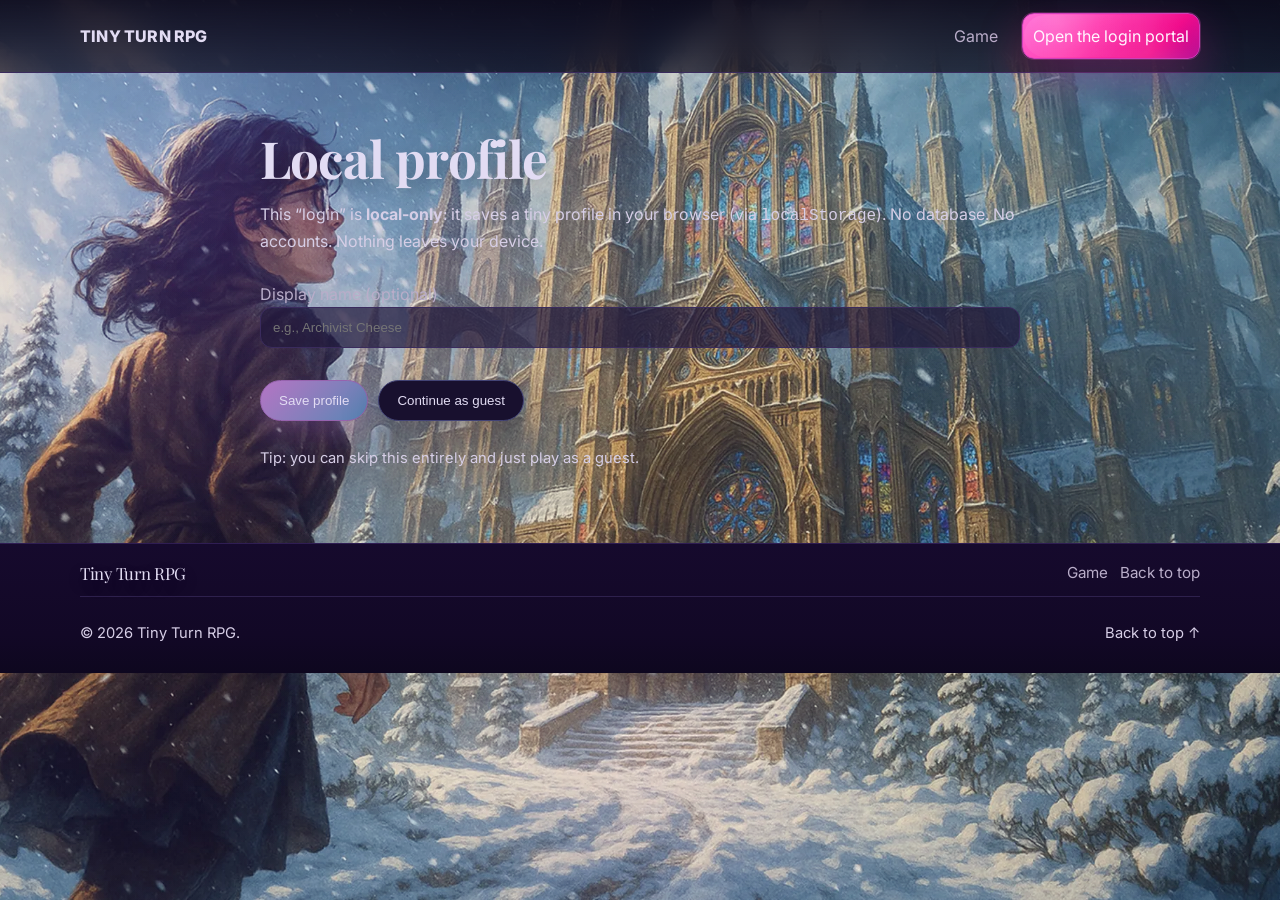
==== commit 673d2f1d: "398hr925" ====
--- a/login.html
+++ b/login.html
@@ -1,101 +1,93 @@
 <!DOCTYPE html>
+
 <html data-theme="light" lang="en">
 <head>
-  <meta charset="utf-8" />
-  <meta name="viewport" content="width=device-width,initial-scale=1" />
-  <meta name="description" content="Tiny Turn RPG local profile (stored only in your browser)." />
-  <title>Tiny Turn RPG — Local Profile</title>
-  <link href="./favicon.ico" rel="icon" sizes="any" />
-  <link href="./favicon.png" rel="icon" type="image/png" />
-  <link href="./styles.css" rel="stylesheet" />
+<meta charset="utf-8"/>
+<meta content="width=device-width,initial-scale=1" name="viewport"/>
+<meta content="Tiny Turn RPG local profile (stored only in your browser)." name="description"/>
+<title>Tiny Turn RPG — Local Profile</title>
+<link href="./favicon.ico" rel="icon" sizes="any"/>
+<link href="./favicon.png" rel="icon" type="image/png"/>
+<link href="https://fonts.googleapis.com/css2?family=Inter:wght@400;500;600;700&amp;family=Playfair+Display:wght@600;700;800&amp;family=Cinzel:wght@500;700&amp;family=Crimson+Pro:ital,wght@0,400;0,600;1,400;1,600&amp;display=swap" rel="stylesheet"/><link crossorigin="" href="https://fonts.gstatic.com" rel="preconnect"/><link href="https://fonts.googleapis.com" rel="preconnect"/><link href="./styles.css" rel="stylesheet"/>
 </head>
 <body class="quizPage">
-  <a class="skip-link" href="#main">Skip to content</a>
-  <div id="top"></div>
-
-  <header class="header" role="banner">
-    <nav aria-label="Primary" class="nav container">
-      <a aria-label="Home" class="brand" href="./index.html#top">
-        <span class="brandText">Tiny Turn RPG</span>
-      </a>
-      <button aria-controls="navLinks" aria-expanded="false" class="iconBtn navToggle" id="navToggle">
-        <span class="srOnly">Open menu</span>
-        <span aria-hidden="true" class="hamburger"></span>
-      </button>
-      <div class="navLinks" id="navLinks">
-        <a href="./index.html">Game</a>
-
-        <div class="profileMenu" data-default-display="inline-flex" id="profileMenu" style="display: none">
-          <button aria-controls="profileMenuList" aria-expanded="false" aria-haspopup="menu" aria-label="Open account menu" class="btn ghost profileTrigger" id="profileMenuToggle" type="button">
-            <span class="srOnly">Profile</span>
-            <span class="profileAvatar profileAvatar--menu" id="profileAvatar">
-              <span aria-hidden="true" class="profileAvatarPlaceholder">
-                <svg focusable="false" role="presentation" viewBox="0 0 24 24">
-                  <path d="M12 12c2.76 0 5-2.24 5-5s-2.24-5-5-5-5 2.24-5 5 2.24 5 5 5Zm0 2c-3.33 0-10 1.67-10 5v1h20v-1c0-3.33-6.67-5-10-5Z" fill="currentColor"></path>
-                </svg>
-              </span>
-              <img alt="" loading="lazy"/>
-            </span>
-            <span aria-hidden="true" class="profileCaret">▾</span>
-          </button>
-          <div aria-hidden="true" class="profileMenuList" id="profileMenuList" role="menu">
-            <a href="./login.html" role="menuitem">Local profile</a>
-            <button id="logoutBtn" role="menuitem" type="button">Log out</button>
-          </div>
-        </div>
-
-        <a class="btn primary magentaGlow" data-auth-target="login-cta" href="./login.html">Open the login portal</a>
-      </div>
-    </nav>
-  </header>
-
-  <main id="main">
-    <section class="section">
-      <div class="container" style="max-width: 760px;">
-        <div class="card">
-          <h1 style="margin-top: 0;">Local profile</h1>
-          <p class="muted">
+<a class="skip-link" href="#main">Skip to content</a>
+<div id="top"></div>
+<header class="header" role="banner">
+<nav aria-label="Primary" class="nav container">
+<a aria-label="Home" class="brand" href="./index.html#top">
+<span class="brandText">Tiny Turn RPG</span>
+</a>
+<button aria-controls="navLinks" aria-expanded="false" class="iconBtn navToggle" id="navToggle">
+<span class="srOnly">Open menu</span>
+<span aria-hidden="true" class="hamburger"></span>
+</button>
+<div class="navLinks" id="navLinks">
+<a href="./index.html">Game</a>
+<div class="profileMenu" data-default-display="inline-flex" id="profileMenu" style="display: none">
+<button aria-controls="profileMenuList" aria-expanded="false" aria-haspopup="menu" aria-label="Open account menu" class="btn ghost profileTrigger" id="profileMenuToggle" type="button">
+<span class="srOnly">Profile</span>
+<span class="profileAvatar profileAvatar--menu" id="profileAvatar">
+<span aria-hidden="true" class="profileAvatarPlaceholder">
+<svg focusable="false" role="presentation" viewbox="0 0 24 24">
+<path d="M12 12c2.76 0 5-2.24 5-5s-2.24-5-5-5-5 2.24-5 5 2.24 5 5 5Zm0 2c-3.33 0-10 1.67-10 5v1h20v-1c0-3.33-6.67-5-10-5Z" fill="currentColor"></path>
+</svg>
+</span>
+<img alt="" loading="lazy"/>
+</span>
+<span aria-hidden="true" class="profileCaret">▾</span>
+</button>
+<div aria-hidden="true" class="profileMenuList" id="profileMenuList" role="menu">
+<a href="./login.html" role="menuitem">Local profile</a>
+<button id="logoutBtn" role="menuitem" type="button">Log out</button>
+</div>
+</div>
+<a class="btn primary magentaGlow" data-auth-target="login-cta" href="./login.html">Open the login portal</a>
+</div>
+</nav>
+</header>
+<main id="main">
+<section class="section">
+<div class="container" style="max-width: 760px;">
+<div class="card">
+<h1 style="margin-top: 0;">Local profile</h1>
+<p class="muted">
             This “login” is <strong>local-only</strong>: it saves a tiny profile in your browser (via <code>localStorage</code>).
             No database. No accounts. Nothing leaves your device.
           </p>
-
-          <form id="localLoginForm" class="postForm" style="display: grid; gap: 12px;">
-            <label class="field">
-              <span>Display name (optional)</span>
-              <input id="localDisplayName" name="displayName" type="text" maxlength="40" placeholder="e.g., Archivist Cheese" />
-            </label>
-
-            <div class="actions" style="display:flex; gap:10px; flex-wrap:wrap;">
-              <button class="btn primary" type="submit">Save profile</button>
-              <button class="btn ghost" id="continueGuest" type="button">Continue as guest</button>
-            </div>
-
-            <p class="muted small" id="localAuthStatus" aria-live="polite"></p>
-          </form>
-        </div>
-      </div>
-    </section>
-  </main>
-
-  <footer class="footer" role="contentinfo">
-    <div class="container footerInner">
-      <a class="footerMark" href="./index.html#top" aria-label="Tiny Turn RPG home">
-        <span class="footerMarkText">Tiny Turn RPG</span>
-      </a>
-      <nav class="footerNav" aria-label="Footer">
-        <a href="./index.html">Game</a>
-        <a href="#top">Back to top</a>
-      </nav>
-    </div>
-    <div class="container footerBottom">
-      <p class="muted small">© <span id="year"></span> Tiny Turn RPG.</p>
-      <div class="footerBottomLinks">
-        <a class="muted small" href="#top">Back to top ↑</a>
-      </div>
-    </div>
-  </footer>
-
-  <script defer="" src="./script.js"></script>
-  <script defer="" src="./js/localAuth.js"></script>
+<form class="postForm" id="localLoginForm" style="display: grid; gap: 12px;">
+<label class="field">
+<span>Display name (optional)</span>
+<input id="localDisplayName" maxlength="40" name="displayName" placeholder="e.g., Archivist Cheese" type="text"/>
+</label>
+<div class="actions" style="display:flex; gap:10px; flex-wrap:wrap;">
+<button class="btn primary" type="submit">Save profile</button>
+<button class="btn ghost" id="continueGuest" type="button">Continue as guest</button>
+</div>
+<p aria-live="polite" class="muted small" id="localAuthStatus"></p>
+</form>
+</div>
+</div>
+</section>
+</main>
+<footer class="footer" role="contentinfo">
+<div class="container footerInner">
+<a aria-label="Tiny Turn RPG home" class="footerMark" href="./index.html#top">
+<span class="footerMarkText">Tiny Turn RPG</span>
+</a>
+<nav aria-label="Footer" class="footerNav">
+<a href="./index.html">Game</a>
+<a href="#top">Back to top</a>
+</nav>
+</div>
+<div class="container footerBottom">
+<p class="muted small">© <span id="year"></span> Tiny Turn RPG.</p>
+<div class="footerBottomLinks">
+<a class="muted small" href="#top">Back to top ↑</a>
+</div>
+</div>
+</footer>
+<script defer="" src="./script.js"></script>
+<script defer="" src="./js/localAuth.js"></script>
 </body>
 </html>
--- a/styles.css
+++ b/styles.css
@@ -1,6 +1,6 @@
-@import url("https://fonts.googleapis.com/css2?family=Inter:wght@400;500;600;700&family=Playfair+Display:wght@600;700;800&family=Cinzel:wght@500;700&family=Crimson+Pro:ital,wght@0,400;0,600;1,400;1,600&display=swap");
-
 :root {
+  --bg-hero: url("./assets/images/hero-approach.jpg");
+  --bg-battle: url("./assets/images/magic-battle-bg.jpg");
   --bg: #0a0616;
   --panel: #100a20;
   --panel2: #1a1030;
@@ -150,7 +150,7 @@
   background-color: var(--bg);
   background-image:
     linear-gradient(125deg, rgba(17, 8, 38, 0.72), rgba(6, 6, 14, 0.64)),
-    url("./assets/images/hero-approach.png");
+    var(--bg-hero);
   background-repeat: no-repeat;
   background-size: cover, cover;
   background-position: center top, 50% 8%;
@@ -846,7 +846,7 @@
   --border: #3a2b5d;
   background-image:
     linear-gradient(125deg, rgba(17, 8, 38, 0.72), rgba(6, 6, 14, 0.64)),
-    url("./assets/images/hero-approach.png");
+    var(--bg-hero);
   background-repeat: no-repeat;
   background-size: cover, cover;
   background-position: center top, 50% 8%;
@@ -4147,7 +4147,7 @@
     /* Soft dark veil for readability */
     linear-gradient(180deg, rgba(10, 6, 22, 0.28), rgba(10, 6, 22, 0.72)),
     /* Magical scene backdrop */
-    url("./assets/images/magic-battle-bg.png") center / cover no-repeat,
+    var(--bg-battle) center / cover no-repeat,
     /* Subtle arcane glows */
     radial-gradient(120px 80px at 22% 35%, color-mix(in srgb, var(--accent) 18%, transparent), transparent 70%),
     radial-gradient(150px 100px at 78% 35%, color-mix(in srgb, var(--accent2) 18%, transparent), transparent 70%);
@@ -4179,7 +4179,7 @@
     /* Soft dark veil for readability */
     linear-gradient(180deg, rgba(10, 6, 22, 0.28), rgba(10, 6, 22, 0.78)),
     /* Magical scene backdrop */
-    url("./assets/images/magic-battle-bg.png") center / cover no-repeat,
+    var(--bg-battle) center / cover no-repeat,
     /* Subtle arcane glows */
     radial-gradient(120px 80px at 22% 24%, color-mix(in srgb, var(--accent) 18%, transparent), transparent 70%),
     radial-gradient(150px 100px at 78% 24%, color-mix(in srgb, var(--accent2) 18%, transparent), transparent 70%);
@@ -10463,3 +10463,16 @@
     color: rgba(36,22,15,0.92);
   }
 }
+
+@supports (background-image: image-set(url("x") type("image/webp"))) {
+  :root {
+    --bg-hero: image-set(
+      url("./assets/images/hero-approach.webp") type("image/webp"),
+      url("./assets/images/hero-approach.jpg") type("image/jpeg")
+    );
+    --bg-battle: image-set(
+      url("./assets/images/magic-battle-bg.webp") type("image/webp"),
+      url("./assets/images/magic-battle-bg.jpg") type("image/jpeg")
+    );
+  }
+}
